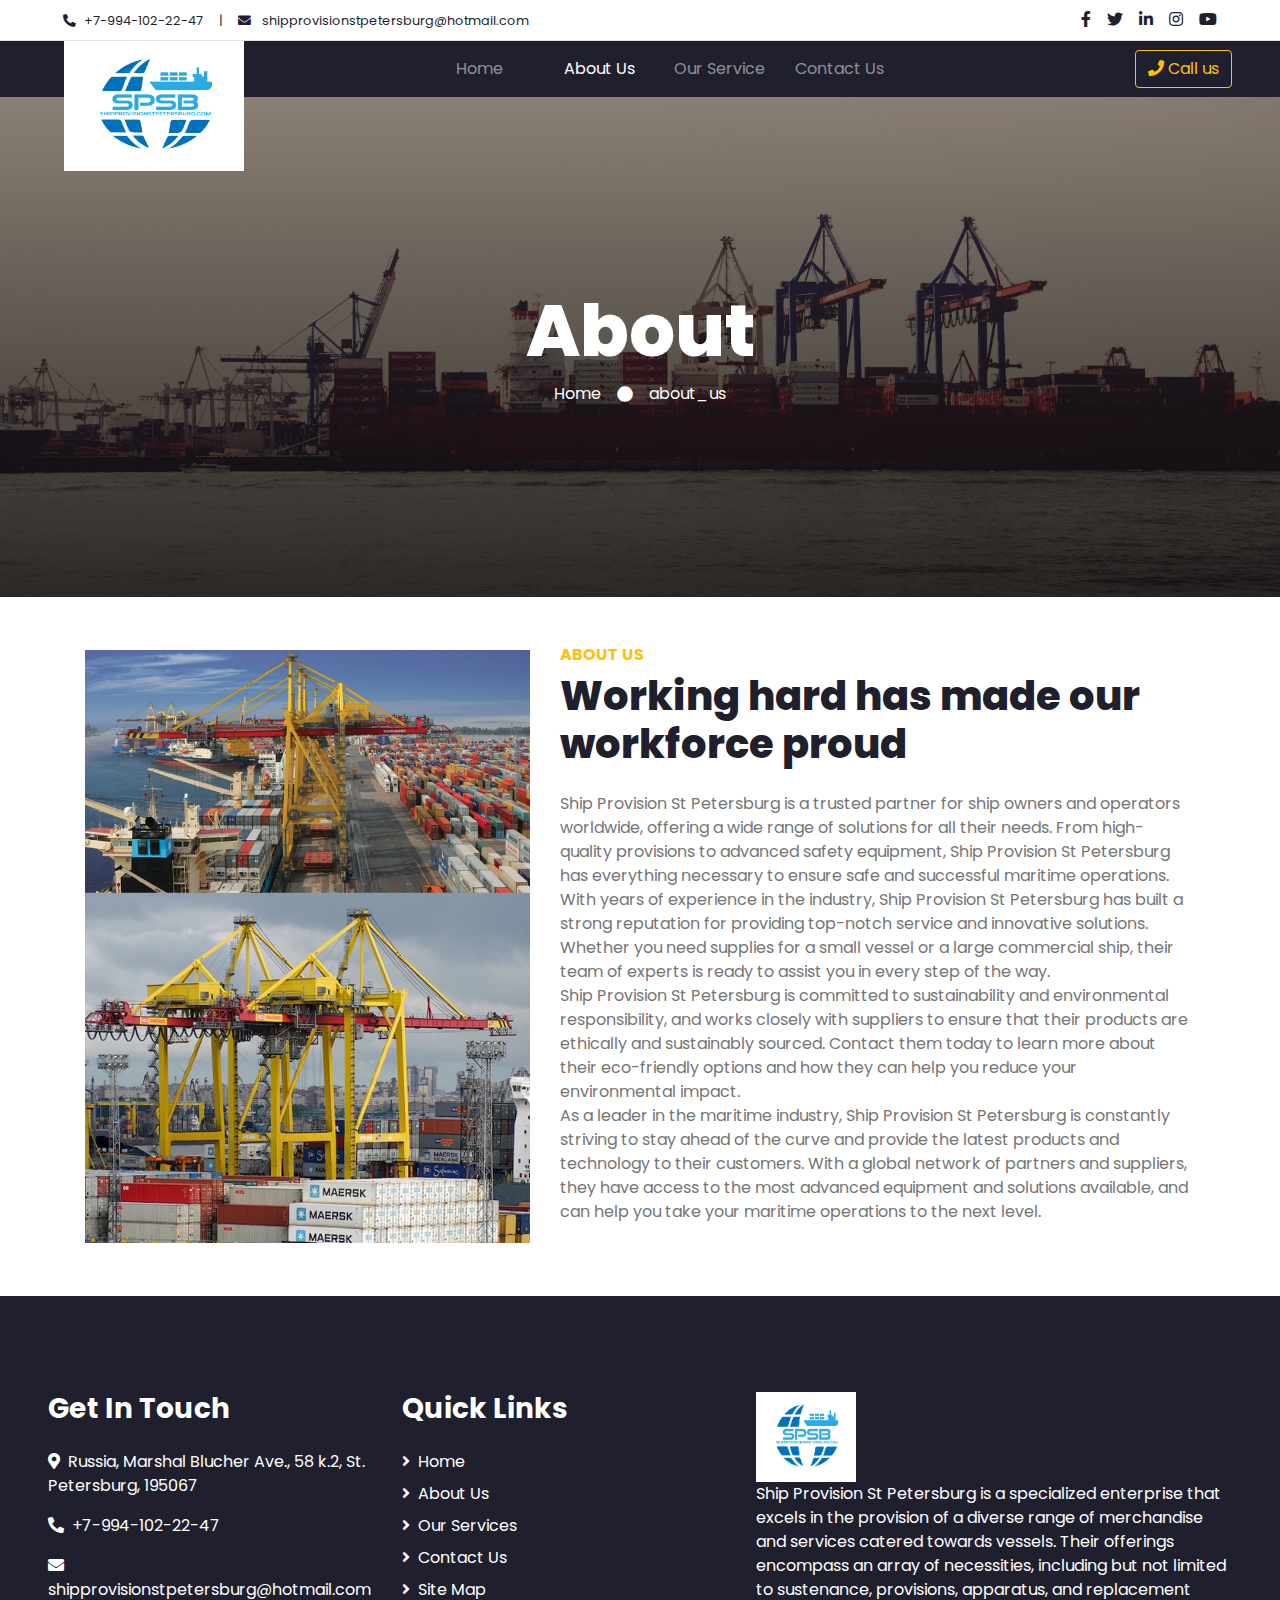
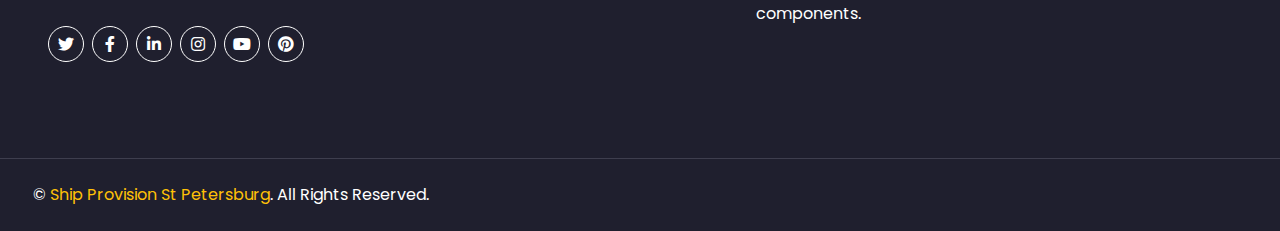
==== about_us.html @ 7e67a825 "website-2-logo-favicon" ====
<!DOCTYPE html>
<html lang="en">

<head>
    <meta charset="utf-8">
    <title>About Us |Ship Provision St Petersburg</title>
    <meta content="width=device-width, initial-scale=1.0" name="viewport">
    <meta content="Cargo ship,Shipping containers,Logistics,Bulk cargo" name="keywords" />
    <meta name="description" content="We offer efficient and reliable cargo shipping services to transport goods worldwide. Our services cover containerized, bulk, and oversized cargo, and we provide comprehensive logistics solutions for businesses of any size. To learn more about our offerings, get in touch with us today.">

    <!-- Favicon -->
    <link href="./img/favicon.jpg" rel="icon">

    <!-- Google Web Fonts -->
    <link rel="preconnect" href="https://fonts.gstatic.com">
    <link href="https://fonts.googleapis.com/css2?family=Poppins:wght@100;200;300;400;500;600;700;800;900&display=swap"
        rel="stylesheet">

    <!-- Font Awesome -->
    <link href="https://cdnjs.cloudflare.com/ajax/libs/font-awesome/5.10.0/css/all.min.css" rel="stylesheet">

    <!-- Libraries Stylesheet -->
    <link href="./lib/owlcarousel/assets/owl.carousel.min.css" rel="stylesheet">

    <!-- Customized Bootstrap Stylesheet -->
    <link href="./css/style.css" rel="stylesheet">
</head>

<body>
     <!-- Topbar Start -->
     <div class="container-fluid bg-light  border-bottom d-lg-block d-md-none d-sm-none d-none">
        <div class="row py-2 px-lg-5">
            <div class="col-lg-6 text-center text-lg-left mb-2 mb-lg-0">
                <div class="d-inline-flex align-items-center text-dark">
                    <small><i class="fa fa-phone-alt mr-2"></i><a href="tel:+7-902-484-27-05" class="text-dark text-decoration-none">+7-994-102-22-47</a></small>
                    <small class="px-3">|</small>
                    <small><i class="fa fa-envelope mr-2"></i>
                    <a href="mailto:shipprovisionstpetersburg@hotmail.com" class="text-dark text-decoration-none">shipprovisionstpetersburg@hotmail.com</a></small>
                </div>
            </div>
            <div class="col-lg-6 text-center text-lg-right">
                <div class="d-inline-flex align-items-center">
                    <a class="text-dark px-2" href="">
                        <i class="fab fa-facebook-f"></i>
                    </a>
                    <a class="text-dark px-2" href="">
                        <i class="fab fa-twitter"></i>
                    </a>
                    <a class="text-dark px-2" href="">
                        <i class="fab fa-linkedin-in"></i>
                    </a>
                    <a class="text-dark px-2" href="https://www.instagram.com/shipprovisionst.petersburg/">
                        <i class="fab fa-instagram"></i>
                    </a>
                    <a class="text-dark pl-2" href="">
                        <i class="fab fa-youtube"></i>
                    </a>
                </div>
            </div>
        </div>
    </div>
    <!-- Topbar End -->

    <!-- Navbar Start -->
    <div class="container-fluid p-0">
        <nav class="navbar navbar-expand-lg bg-dark navbar-dark p-5  py-3 py-lg-0 px-lg-5">
            <a href="./index.html" class="navbar-brand ml-lg-3">
                <img src="./img/shipprovisionstpetersburgjpeg.jpg" class="position-absolute" alt="Logo" width="180px" height="130px"  style="top:0px">
                <!-- <h3 class="m-0 display-5 text-uppercase text-primary"><i class="fa fa-ship mr-2"></i>Ship Provision St Petersburg</h3> -->
            </a>
            <button type="button" class="navbar-toggler" data-toggle="collapse" data-target="#navbarCollapse">
                <span class="navbar-toggler-icon"></span>
            </button>
            <div class="collapse navbar-collapse "   id="navbarCollapse" >
                <div class="navbar-nav  m-auto p-2 d-flex align-items-center  justify-content-end" style="width: 600px;">
                    <a href="./index.html" class="nav-item nav-link ">Home</a>
                    <a href="./about_us.html" class="nav-item nav-link active">About Us</a>
                    <a href="./our_service.html" class="nav-item nav-link">Our Service</a>
                    <a href="./contact_us.html" class="nav-item nav-link">Contact Us</a>
                </div>
                <a href="tel:+7-994-102-22-47" class="btn btn-outline-warning rounded"> <i class="fa fa-phone"></i> Call us</a>
            </div>
        </nav>
    </div>
    <!-- Navbar End -->



    <!-- Header Start -->
    <div class="jumbotron2 jumbotron-fluid mb-5">
        <div class="container text-center py-5">
            <h1 class="text-white display-3">About</h1>
            <div class="d-inline-flex align-items-center text-white">
                <p class="m-0"><a class="text-white" href="">Home</a></p>
                <i class="fa fa-circle px-3"></i>
                <p class="m-0">about_us</p>
            </div>
        </div>
    </div>
    <!-- Header End -->
 <!-- About Us -->
    <div class="container-fluid">
        <div class="container">
            <div class="row align-items-center">
                <div class="col-lg-5">
                    <img class="img-fluid w-100" src="./img/feature.jpg" alt="About Us">
                </div>
                <div class="col-lg-7 py-5 py-lg-0">
                    <h6 class="text-warning text-uppercase font-weight-bold">About Us</h6>
                    <h1 class="mb-4">Working hard has made our workforce proud</h1>
                    <p class="mb-4">Ship Provision St Petersburg is a trusted partner for ship owners and operators
                        worldwide, offering a wide range of solutions for all their needs. From high-quality provisions
                        to advanced safety equipment, Ship Provision St Petersburg has everything necessary to ensure
                        safe and successful maritime operations. <br>
                        With years of experience in the industry, Ship Provision St Petersburg has built a strong
                        reputation for providing top-notch service and innovative solutions. Whether you need supplies
                        for a small vessel or a large commercial ship, their team of experts is ready to assist you in
                        every step of the way. <br>
                        Ship Provision St Petersburg is committed to sustainability and environmental responsibility,
                        and works closely with suppliers to ensure that their products are ethically and sustainably
                        sourced. Contact them today to learn more about their eco-friendly options and how they can help
                        you reduce your environmental impact.<br>
                        As a leader in the maritime industry, Ship Provision St Petersburg is constantly striving to
                        stay ahead of the curve and provide the latest products and technology to their customers. With
                        a global network of partners and suppliers, they have access to the most advanced equipment and
                        solutions available, and can help you take your maritime operations to the next level.</p>

                </div>
            </div>
        </div>
    </div>
    <!-- About End -->




   <!-- Footer Start -->
   <div class="container-fluid bg-dark text-white mt-5 py-5 px-sm-3 px-md-5">
    <div class="row pt-5">
        <div class="col-lg-7 col-md-6">
            <div class="row">
                <div class="col-md-6 mb-5">
                    <h3 class="text-primary mb-4">Get In Touch</h3>
                    <p><i class="fa fa-map-marker-alt mr-2"></i>Russia, Marshal Blucher Ave., 58 k.2, St. Petersburg, 195067</p>
                    <p><i class="fa fa-phone-alt mr-2"></i><a href="tel:+7-902-484-27-05" class="text-white text-decoration-none">+7-994-102-22-47</a></p>
                    <p><i class="fa fa-envelope mr-2"></i><a href="mailto:shipprovisionstpetersburg@hotmail.com" class="text-white text-decoration-none">shipprovisionstpetersburg@hotmail.com</a></p>
                    <div class="d-flex justify-content-start mt-4">
                        <a class="btn btn-outline-light btn-social mr-2" href="#"><i class="fab fa-twitter"></i></a>
                        <a class="btn btn-outline-light btn-social mr-2" href="#"><i class="fab fa-facebook-f"></i></a>
                        <a class="btn btn-outline-light btn-social mr-2" href="#"><i class="fab fa-linkedin-in"></i></a>
                        <a class="btn btn-outline-light btn-social mr-2" href="https://www.instagram.com/shipprovisionst.petersburg/"><i class="fab fa-instagram"></i></a>
                        <a class="btn btn-outline-light btn-social mr-2" href=""><i class="fab fa-youtube"></i></a>
                        <a class="btn btn-outline-light btn-social" href="https://ru.pinterest.com/shipprovisionstpetersburg/"><i class="fab fa-pinterest"></i></a>
                    </div>
                </div>
                <div class="col-md-6 mb-5">
                    <h3 class="text-primary mb-4">Quick Links</h3>
                    <div class="d-flex flex-column justify-content-start">
                        <a class="text-white mb-2" href="./index.html"><i class="fa fa-angle-right mr-2"></i>Home</a>
                        <a class="text-white mb-2" href="./about_us.html"><i class="fa fa-angle-right mr-2"></i>About Us</a>
                        <a class="text-white mb-2" href="./our_service.html"><i class="fa fa-angle-right mr-2"></i>Our Services</a>
                        <a class="text-white mb-2" href="./contact_us.html"><i class="fa fa-angle-right mr-2"></i>Contact Us</a>
                        <a class="text-white" href="./site_map.html"><i class="fa fa-angle-right mr-2"></i>Site Map</a>
                    </div>
                </div>
            </div>
        </div>
        <div class="col-lg-5 col-md-6 mb-5">
            <img src="./img/shipprovisionstpetersburgjpeg.jpg" alt="fOOTER ABOUT US IMAGE" height="90px" width="100px">
            <!-- <h3 class="text-primary mb-4">Ship Provision St Petersburg</h3> -->
            <p>Ship Provision St Petersburg  is a specialized enterprise that excels in the provision of a diverse range of merchandise and services catered towards vessels. Their offerings encompass an array of necessities, including but not limited to sustenance, provisions, apparatus, and replacement components.</p>
        </div>
    </div>
</div>
<div class="container-fluid bg-dark text-white border-top py-4 px-sm-3 px-md-5" style="border-color: #3E3E4E !important;">
    <div class="row">
        <p class="m-0 text-white text-center">&copy; <a href="#">Ship Provision St Petersburg</a>. All Rights Reserved. </p>
    </div>
</div>
<!-- Footer End -->



    <!-- Back to Top -->
    <a href="#" class="btn btn-lg btn-primary back-to-top"><i class="fa fa-angle-double-up"></i></a>


    <!-- JavaScript Libraries -->
    <script src="https://code.jquery.com/jquery-3.4.1.min.js"></script>
    <script src="https://stackpath.bootstrapcdn.com/bootstrap/4.4.1/js/bootstrap.bundle.min.js"></script>
    <script src="./lib/easing/easing.min.js"></script>
    <script src="./lib/waypoints/waypoints.min.js"></script>
    <script src="./lib/counterup/counterup.min.js"></script>
    <script src="./lib/owlcarousel/owl.carousel.min.js"></script>

    <!-- Contact Javascript File -->
    <script src="./mail/jqBootstrapValidation.min.js"></script>
    <script src="./mail/contact.js"></script>

    <!-- Template Javascript -->
    <script src="./js/main.js"></script>
</body>

</html>
---- css/style.css ----
/******* Bootstrap Theming ********/
/*!
 * Bootstrap v4.5.3 (https://getbootstrap.com/)
 * Copyright 2011-2020 The Bootstrap Authors
 * Copyright 2011-2020 Twitter, Inc.
 * Licensed under MIT (https://github.com/twbs/bootstrap/blob/main/LICENSE)
 */
:root {
  --blue: #007bff;
  --indigo: #6610f2;
  --purple: #6f42c1;
  --pink: #e83e8c;
  --red: #dc3545;
  --orange: #fd7e14;
  --yellow: #ffc107;
  --green: #28a745;
  --teal: #20c997;
  --cyan: #17a2b8;
  --white: #fff;
  --gray: #6c757d;
  --gray-dark: #343a40;
  --primary: #fff;
  --secondary: #F2F2F4;
  --success: #28a745;
  --info: #17a2b8;
  --warning: #ffc107;
  --danger: #dc3545;
  --light: #FFFFFF;
  --dark: #1F1F2E;
  --breakpoint-xs: 0;
  --breakpoint-sm: 576px;
  --breakpoint-md: 768px;
  --breakpoint-lg: 992px;
  --breakpoint-xl: 1200px;
  --font-family-sans-serif: "Poppins", sans-serif;
  --font-family-monospace: SFMono-Regular, Menlo, Monaco, Consolas, "Liberation Mono", "Courier New", monospace;
}

*,
*::before,
*::after {
  box-sizing: border-box;
}

html {
  font-family: sans-serif;
  line-height: 1.15;
  -webkit-text-size-adjust: 100%;
  -webkit-tap-highlight-color: rgba(0, 0, 0, 0);
}

article, aside, figcaption, figure, footer, header, hgroup, main, nav, section {
  display: block;
}

body {
  margin: 0;
  font-family: "Poppins", sans-serif;
  font-size: 1rem;
  font-weight: 400;
  line-height: 1.5;
  color: #757575;
  text-align: left;
  background-color: #fff;
}

[tabindex="-1"]:focus:not(:focus-visible) {
  outline: 0 !important;
}

hr {
  box-sizing: content-box;
  height: 0;
  overflow: visible;
}

h1, h2, h3, h4, h5, h6 {
  margin-top: 0;
  margin-bottom: 0.5rem;
}

p {
  margin-top: 0;
  margin-bottom: 1rem;
}

abbr[title],
abbr[data-original-title] {
  text-decoration: underline;
  text-decoration: underline dotted;
  cursor: help;
  border-bottom: 0;
  text-decoration-skip-ink: none;
}

address {
  margin-bottom: 1rem;
  font-style: normal;
  line-height: inherit;
}

ol,
ul,
dl {
  margin-top: 0;
  margin-bottom: 1rem;
}

ol ol,
ul ul,
ol ul,
ul ol {
  margin-bottom: 0;
}

dt {
  font-weight: 700;
}

dd {
  margin-bottom: .5rem;
  margin-left: 0;
}

blockquote {
  margin: 0 0 1rem;
}

b,
strong {
  font-weight: bolder;
}

small {
  font-size: 80%;
}

sub,
sup {
  position: relative;
  font-size: 75%;
  line-height: 0;
  vertical-align: baseline;
}

sub {
  bottom: -.25em;
}

sup {
  top: -.5em;
}

a {
  color: #ffc107;
  text-decoration: none;
  background-color: transparent;
}

a:hover {
  color: #b33200;
  text-decoration: underline;
}

a:not([href]):not([class]) {
  color: inherit;
  text-decoration: none;
}

a:not([href]):not([class]):hover {
  color: inherit;
  text-decoration: none;
}

pre,
code,
kbd,
samp {
  font-family: SFMono-Regular, Menlo, Monaco, Consolas, "Liberation Mono", "Courier New", monospace;
  font-size: 1em;
}

pre {
  margin-top: 0;
  margin-bottom: 1rem;
  overflow: auto;
  -ms-overflow-style: scrollbar;
}

figure {
  margin: 0 0 1rem;
}

img {
  vertical-align: middle;
  border-style: none;
}

svg {
  overflow: hidden;
  vertical-align: middle;
}

table {
  border-collapse: collapse;
}

caption {
  padding-top: 0.75rem;
  padding-bottom: 0.75rem;
  color: #6c757d;
  text-align: left;
  caption-side: bottom;
}

th {
  text-align: inherit;
  text-align: -webkit-match-parent;
}

label {
  display: inline-block;
  margin-bottom: 0.5rem;
}

button {
  border-radius: 0;
}

button:focus {
  outline: 1px dotted;
  outline: 5px auto -webkit-focus-ring-color;
}

input,
button,
select,
optgroup,
textarea {
  margin: 0;
  font-family: inherit;
  font-size: inherit;
  line-height: inherit;
}

button,
input {
  overflow: visible;
}

button,
select {
  text-transform: none;
}

[role="button"] {
  cursor: pointer;
}

select {
  word-wrap: normal;
}

button,
[type="button"],
[type="reset"],
[type="submit"] {
  -webkit-appearance: button;
}

button:not(:disabled),
[type="button"]:not(:disabled),
[type="reset"]:not(:disabled),
[type="submit"]:not(:disabled) {
  cursor: pointer;
}

button::-moz-focus-inner,
[type="button"]::-moz-focus-inner,
[type="reset"]::-moz-focus-inner,
[type="submit"]::-moz-focus-inner {
  padding: 0;
  border-style: none;
}

input[type="radio"],
input[type="checkbox"] {
  box-sizing: border-box;
  padding: 0;
}

textarea {
  overflow: auto;
  resize: vertical;
}

fieldset {
  min-width: 0;
  padding: 0;
  margin: 0;
  border: 0;
}

legend {
  display: block;
  width: 100%;
  max-width: 100%;
  padding: 0;
  margin-bottom: .5rem;
  font-size: 1.5rem;
  line-height: inherit;
  color: inherit;
  white-space: normal;
}

@media (max-width: 1200px) {
  legend {
    font-size: calc(1.275rem + 0.3vw) ;
  }
}

progress {
  vertical-align: baseline;
}

[type="number"]::-webkit-inner-spin-button,
[type="number"]::-webkit-outer-spin-button {
  height: auto;
}

[type="search"] {
  outline-offset: -2px;
  -webkit-appearance: none;
}

[type="search"]::-webkit-search-decoration {
  -webkit-appearance: none;
}

::-webkit-file-upload-button {
  font: inherit;
  -webkit-appearance: button;
}

output {
  display: inline-block;
}

summary {
  display: list-item;
  cursor: pointer;
}

template {
  display: none;
}

[hidden] {
  display: none !important;
}

h1, h2, h3, h4, h5, h6,
.h1, .h2, .h3, .h4, .h5, .h6 {
  margin-bottom: 0.5rem;
  font-weight: 500;
  line-height: 1.2;
  color: #1F1F2E;
}

h1, .h1 {
  font-size: 2.5rem;
}

@media (max-width: 1200px) {
  h1, .h1 {
    font-size: calc(1.375rem + 1.5vw) ;
  }
}

h2, .h2 {
  font-size: 2rem;
}

@media (max-width: 1200px) {
  h2, .h2 {
    font-size: calc(1.325rem + 0.9vw) ;
  }
}

h3, .h3 {
  font-size: 1.75rem;
}

@media (max-width: 1200px) {
  h3, .h3 {
    font-size: calc(1.3rem + 0.6vw) ;
  }
}

h4, .h4 {
  font-size: 1.5rem;
}

@media (max-width: 1200px) {
  h4, .h4 {
    font-size: calc(1.275rem + 0.3vw) ;
  }
}

h5, .h5 {
  font-size: 1.25rem;
}

h6, .h6 {
  font-size: 1rem;
}

.lead {
  font-size: 1.25rem;
  font-weight: 300;
}

.display-1 {
  font-size: 6rem;
  font-weight: 300;
  line-height: 1.2;
}

@media (max-width: 1200px) {
  .display-1 {
    font-size: calc(1.725rem + 5.7vw) ;
  }
}

.display-2 {
  font-size: 5.5rem;
  font-weight: 300;
  line-height: 1.2;
}

@media (max-width: 1200px) {
  .display-2 {
    font-size: calc(1.675rem + 5.1vw) ;
  }
}

.display-3 {
  font-size: 4.5rem;
  font-weight: 300;
  line-height: 1.2;
}

@media (max-width: 1200px) {
  .display-3 {
    font-size: calc(1.575rem + 3.9vw) ;
  }
}

.display-4 {
  font-size: 3.5rem;
  font-weight: 300;
  line-height: 1.2;
}

@media (max-width: 1200px) {
  .display-4 {
    font-size: calc(1.475rem + 2.7vw) ;
  }
}

hr {
  margin-top: 1rem;
  margin-bottom: 1rem;
  border: 0;
  border-top: 1px solid rgba(0, 0, 0, 0.1);
}

small,
.small {
  font-size: 80%;
  font-weight: 400;
}

mark,
.mark {
  padding: 0.2em;
  background-color: #fcf8e3;
}

.list-unstyled {
  padding-left: 0;
  list-style: none;
}

.list-inline {
  padding-left: 0;
  list-style: none;
}

.list-inline-item {
  display: inline-block;
}

.list-inline-item:not(:last-child) {
  margin-right: 0.5rem;
}

.initialism {
  font-size: 90%;
  text-transform: uppercase;
}

.blockquote {
  margin-bottom: 1rem;
  font-size: 1.25rem;
}

.blockquote-footer {
  display: block;
  font-size: 80%;
  color: #6c757d;
}

.blockquote-footer::before {
  content: "\2014\00A0";
}

.img-fluid {
  max-width: 100%;
  height: auto;
}

.img-thumbnail {
  padding: 0.25rem;
  background-color: #fff;
  border: 1px solid #dee2e6;
  max-width: 100%;
  height: auto;
}

.figure {
  display: inline-block;
}

.figure-img {
  margin-bottom: 0.5rem;
  line-height: 1;
}

.figure-caption {
  font-size: 90%;
  color: #6c757d;
}

code {
  font-size: 87.5%;
  color: #e83e8c;
  word-wrap: break-word;
}

a > code {
  color: inherit;
}

kbd {
  padding: 0.2rem 0.4rem;
  font-size: 87.5%;
  color: #fff;
  background-color: #212529;
}

kbd kbd {
  padding: 0;
  font-size: 100%;
  font-weight: 700;
}

pre {
  display: block;
  font-size: 87.5%;
  color: #212529;
}

pre code {
  font-size: inherit;
  color: inherit;
  word-break: normal;
}

.pre-scrollable {
  max-height: 340px;
  overflow-y: scroll;
}

.container,
.container-fluid,
.container-sm,
.container-md,
.container-lg,
.container-xl {
  width: 100%;
  padding-right: 15px;
  padding-left: 15px;
  margin-right: auto;
  margin-left: auto;
}

@media (min-width: 576px) {
  .container, .container-sm {
    max-width: 540px;
  }
}

@media (min-width: 768px) {
  .container, .container-sm, .container-md {
    max-width: 720px;
  }
}

@media (min-width: 992px) {
  .container, .container-sm, .container-md, .container-lg {
    max-width: 960px;
  }
}

@media (min-width: 1200px) {
  .container, .container-sm, .container-md, .container-lg, .container-xl {
    max-width: 1140px;
  }
}

.row {
  display: flex;
  flex-wrap: wrap;
  margin-right: -15px;
  margin-left: -15px;
}

.no-gutters {
  margin-right: 0;
  margin-left: 0;
}

.no-gutters > .col,
.no-gutters > [class*="col-"] {
  padding-right: 0;
  padding-left: 0;
}

.col-1, .col-2, .col-3, .col-4, .col-5, .col-6, .col-7, .col-8, .col-9, .col-10, .col-11, .col-12, .col,
.col-auto, .col-sm-1, .col-sm-2, .col-sm-3, .col-sm-4, .col-sm-5, .col-sm-6, .col-sm-7, .col-sm-8, .col-sm-9, .col-sm-10, .col-sm-11, .col-sm-12, .col-sm,
.col-sm-auto, .col-md-1, .col-md-2, .col-md-3, .col-md-4, .col-md-5, .col-md-6, .col-md-7, .col-md-8, .col-md-9, .col-md-10, .col-md-11, .col-md-12, .col-md,
.col-md-auto, .col-lg-1, .col-lg-2, .col-lg-3, .col-lg-4, .col-lg-5, .col-lg-6, .col-lg-7, .col-lg-8, .col-lg-9, .col-lg-10, .col-lg-11, .col-lg-12, .col-lg,
.col-lg-auto, .col-xl-1, .col-xl-2, .col-xl-3, .col-xl-4, .col-xl-5, .col-xl-6, .col-xl-7, .col-xl-8, .col-xl-9, .col-xl-10, .col-xl-11, .col-xl-12, .col-xl,
.col-xl-auto {
  position: relative;
  width: 100%;
  padding-right: 15px;
  padding-left: 15px;
}

.col {
  flex-basis: 0;
  flex-grow: 1;
  max-width: 100%;
}

.row-cols-1 > * {
  flex: 0 0 100%;
  max-width: 100%;
}

.row-cols-2 > * {
  flex: 0 0 50%;
  max-width: 50%;
}

.row-cols-3 > * {
  flex: 0 0 33.33333%;
  max-width: 33.33333%;
}

.row-cols-4 > * {
  flex: 0 0 25%;
  max-width: 25%;
}

.row-cols-5 > * {
  flex: 0 0 20%;
  max-width: 20%;
}

.row-cols-6 > * {
  flex: 0 0 16.66667%;
  max-width: 16.66667%;
}

.col-auto {
  flex: 0 0 auto;
  width: auto;
  max-width: 100%;
}

.col-1 {
  flex: 0 0 8.33333%;
  max-width: 8.33333%;
}

.col-2 {
  flex: 0 0 16.66667%;
  max-width: 16.66667%;
}

.col-3 {
  flex: 0 0 25%;
  max-width: 25%;
}

.col-4 {
  flex: 0 0 33.33333%;
  max-width: 33.33333%;
}

.col-5 {
  flex: 0 0 41.66667%;
  max-width: 41.66667%;
}

.col-6 {
  flex: 0 0 50%;
  max-width: 50%;
}

.col-7 {
  flex: 0 0 58.33333%;
  max-width: 58.33333%;
}

.col-8 {
  flex: 0 0 66.66667%;
  max-width: 66.66667%;
}

.col-9 {
  flex: 0 0 75%;
  max-width: 75%;
}

.col-10 {
  flex: 0 0 83.33333%;
  max-width: 83.33333%;
}

.col-11 {
  flex: 0 0 91.66667%;
  max-width: 91.66667%;
}

.col-12 {
  flex: 0 0 100%;
  max-width: 100%;
}

.order-first {
  order: -1;
}

.order-last {
  order: 13;
}

.order-0 {
  order: 0;
}

.order-1 {
  order: 1;
}

.order-2 {
  order: 2;
}

.order-3 {
  order: 3;
}

.order-4 {
  order: 4;
}

.order-5 {
  order: 5;
}

.order-6 {
  order: 6;
}

.order-7 {
  order: 7;
}

.order-8 {
  order: 8;
}

.order-9 {
  order: 9;
}

.order-10 {
  order: 10;
}

.order-11 {
  order: 11;
}

.order-12 {
  order: 12;
}

.offset-1 {
  margin-left: 8.33333%;
}

.offset-2 {
  margin-left: 16.66667%;
}

.offset-3 {
  margin-left: 25%;
}

.offset-4 {
  margin-left: 33.33333%;
}

.offset-5 {
  margin-left: 41.66667%;
}

.offset-6 {
  margin-left: 50%;
}

.offset-7 {
  margin-left: 58.33333%;
}

.offset-8 {
  margin-left: 66.66667%;
}

.offset-9 {
  margin-left: 75%;
}

.offset-10 {
  margin-left: 83.33333%;
}

.offset-11 {
  margin-left: 91.66667%;
}

@media (min-width: 576px) {
  .col-sm {
    flex-basis: 0;
    flex-grow: 1;
    max-width: 100%;
  }
  .row-cols-sm-1 > * {
    flex: 0 0 100%;
    max-width: 100%;
  }
  .row-cols-sm-2 > * {
    flex: 0 0 50%;
    max-width: 50%;
  }
  .row-cols-sm-3 > * {
    flex: 0 0 33.33333%;
    max-width: 33.33333%;
  }
  .row-cols-sm-4 > * {
    flex: 0 0 25%;
    max-width: 25%;
  }
  .row-cols-sm-5 > * {
    flex: 0 0 20%;
    max-width: 20%;
  }
  .row-cols-sm-6 > * {
    flex: 0 0 16.66667%;
    max-width: 16.66667%;
  }
  .col-sm-auto {
    flex: 0 0 auto;
    width: auto;
    max-width: 100%;
  }
  .col-sm-1 {
    flex: 0 0 8.33333%;
    max-width: 8.33333%;
  }
  .col-sm-2 {
    flex: 0 0 16.66667%;
    max-width: 16.66667%;
  }
  .col-sm-3 {
    flex: 0 0 25%;
    max-width: 25%;
  }
  .col-sm-4 {
    flex: 0 0 33.33333%;
    max-width: 33.33333%;
  }
  .col-sm-5 {
    flex: 0 0 41.66667%;
    max-width: 41.66667%;
  }
  .col-sm-6 {
    flex: 0 0 50%;
    max-width: 50%;
  }
  .col-sm-7 {
    flex: 0 0 58.33333%;
    max-width: 58.33333%;
  }
  .col-sm-8 {
    flex: 0 0 66.66667%;
    max-width: 66.66667%;
  }
  .col-sm-9 {
    flex: 0 0 75%;
    max-width: 75%;
  }
  .col-sm-10 {
    flex: 0 0 83.33333%;
    max-width: 83.33333%;
  }
  .col-sm-11 {
    flex: 0 0 91.66667%;
    max-width: 91.66667%;
  }
  .col-sm-12 {
    flex: 0 0 100%;
    max-width: 100%;
  }
  .order-sm-first {
    order: -1;
  }
  .order-sm-last {
    order: 13;
  }
  .order-sm-0 {
    order: 0;
  }
  .order-sm-1 {
    order: 1;
  }
  .order-sm-2 {
    order: 2;
  }
  .order-sm-3 {
    order: 3;
  }
  .order-sm-4 {
    order: 4;
  }
  .order-sm-5 {
    order: 5;
  }
  .order-sm-6 {
    order: 6;
  }
  .order-sm-7 {
    order: 7;
  }
  .order-sm-8 {
    order: 8;
  }
  .order-sm-9 {
    order: 9;
  }
  .order-sm-10 {
    order: 10;
  }
  .order-sm-11 {
    order: 11;
  }
  .order-sm-12 {
    order: 12;
  }
  .offset-sm-0 {
    margin-left: 0;
  }
  .offset-sm-1 {
    margin-left: 8.33333%;
  }
  .offset-sm-2 {
    margin-left: 16.66667%;
  }
  .offset-sm-3 {
    margin-left: 25%;
  }
  .offset-sm-4 {
    margin-left: 33.33333%;
  }
  .offset-sm-5 {
    margin-left: 41.66667%;
  }
  .offset-sm-6 {
    margin-left: 50%;
  }
  .offset-sm-7 {
    margin-left: 58.33333%;
  }
  .offset-sm-8 {
    margin-left: 66.66667%;
  }
  .offset-sm-9 {
    margin-left: 75%;
  }
  .offset-sm-10 {
    margin-left: 83.33333%;
  }
  .offset-sm-11 {
    margin-left: 91.66667%;
  }
}

@media (min-width: 768px) {
  .col-md {
    flex-basis: 0;
    flex-grow: 1;
    max-width: 100%;
  }
  .row-cols-md-1 > * {
    flex: 0 0 100%;
    max-width: 100%;
  }
  .row-cols-md-2 > * {
    flex: 0 0 50%;
    max-width: 50%;
  }
  .row-cols-md-3 > * {
    flex: 0 0 33.33333%;
    max-width: 33.33333%;
  }
  .row-cols-md-4 > * {
    flex: 0 0 25%;
    max-width: 25%;
  }
  .row-cols-md-5 > * {
    flex: 0 0 20%;
    max-width: 20%;
  }
  .row-cols-md-6 > * {
    flex: 0 0 16.66667%;
    max-width: 16.66667%;
  }
  .col-md-auto {
    flex: 0 0 auto;
    width: auto;
    max-width: 100%;
  }
  .col-md-1 {
    flex: 0 0 8.33333%;
    max-width: 8.33333%;
  }
  .col-md-2 {
    flex: 0 0 16.66667%;
    max-width: 16.66667%;
  }
  .col-md-3 {
    flex: 0 0 25%;
    max-width: 25%;
  }
  .col-md-4 {
    flex: 0 0 33.33333%;
    max-width: 33.33333%;
  }
  .col-md-5 {
    flex: 0 0 41.66667%;
    max-width: 41.66667%;
  }
  .col-md-6 {
    flex: 0 0 50%;
    max-width: 50%;
  }
  .col-md-7 {
    flex: 0 0 58.33333%;
    max-width: 58.33333%;
  }
  .col-md-8 {
    flex: 0 0 66.66667%;
    max-width: 66.66667%;
  }
  .col-md-9 {
    flex: 0 0 75%;
    max-width: 75%;
  }
  .col-md-10 {
    flex: 0 0 83.33333%;
    max-width: 83.33333%;
  }
  .col-md-11 {
    flex: 0 0 91.66667%;
    max-width: 91.66667%;
  }
  .col-md-12 {
    flex: 0 0 100%;
    max-width: 100%;
  }
  .order-md-first {
    order: -1;
  }
  .order-md-last {
    order: 13;
  }
  .order-md-0 {
    order: 0;
  }
  .order-md-1 {
    order: 1;
  }
  .order-md-2 {
    order: 2;
  }
  .order-md-3 {
    order: 3;
  }
  .order-md-4 {
    order: 4;
  }
  .order-md-5 {
    order: 5;
  }
  .order-md-6 {
    order: 6;
  }
  .order-md-7 {
    order: 7;
  }
  .order-md-8 {
    order: 8;
  }
  .order-md-9 {
    order: 9;
  }
  .order-md-10 {
    order: 10;
  }
  .order-md-11 {
    order: 11;
  }
  .order-md-12 {
    order: 12;
  }
  .offset-md-0 {
    margin-left: 0;
  }
  .offset-md-1 {
    margin-left: 8.33333%;
  }
  .offset-md-2 {
    margin-left: 16.66667%;
  }
  .offset-md-3 {
    margin-left: 25%;
  }
  .offset-md-4 {
    margin-left: 33.33333%;
  }
  .offset-md-5 {
    margin-left: 41.66667%;
  }
  .offset-md-6 {
    margin-left: 50%;
  }
  .offset-md-7 {
    margin-left: 58.33333%;
  }
  .offset-md-8 {
    margin-left: 66.66667%;
  }
  .offset-md-9 {
    margin-left: 75%;
  }
  .offset-md-10 {
    margin-left: 83.33333%;
  }
  .offset-md-11 {
    margin-left: 91.66667%;
  }
}

@media (min-width: 992px) {
  .col-lg {
    flex-basis: 0;
    flex-grow: 1;
    max-width: 100%;
  }
  .row-cols-lg-1 > * {
    flex: 0 0 100%;
    max-width: 100%;
  }
  .row-cols-lg-2 > * {
    flex: 0 0 50%;
    max-width: 50%;
  }
  .row-cols-lg-3 > * {
    flex: 0 0 33.33333%;
    max-width: 33.33333%;
  }
  .row-cols-lg-4 > * {
    flex: 0 0 25%;
    max-width: 25%;
  }
  .row-cols-lg-5 > * {
    flex: 0 0 20%;
    max-width: 20%;
  }
  .row-cols-lg-6 > * {
    flex: 0 0 16.66667%;
    max-width: 16.66667%;
  }
  .col-lg-auto {
    flex: 0 0 auto;
    width: auto;
    max-width: 100%;
  }
  .col-lg-1 {
    flex: 0 0 8.33333%;
    max-width: 8.33333%;
  }
  .col-lg-2 {
    flex: 0 0 16.66667%;
    max-width: 16.66667%;
  }
  .col-lg-3 {
    flex: 0 0 25%;
    max-width: 25%;
  }
  .col-lg-4 {
    flex: 0 0 33.33333%;
    max-width: 33.33333%;
  }
  .col-lg-5 {
    flex: 0 0 41.66667%;
    max-width: 41.66667%;
  }
  .col-lg-6 {
    flex: 0 0 50%;
    max-width: 50%;
  }
  .col-lg-7 {
    flex: 0 0 58.33333%;
    max-width: 58.33333%;
  }
  .col-lg-8 {
    flex: 0 0 66.66667%;
    max-width: 66.66667%;
  }
  .col-lg-9 {
    flex: 0 0 75%;
    max-width: 75%;
  }
  .col-lg-10 {
    flex: 0 0 83.33333%;
    max-width: 83.33333%;
  }
  .col-lg-11 {
    flex: 0 0 91.66667%;
    max-width: 91.66667%;
  }
  .col-lg-12 {
    flex: 0 0 100%;
    max-width: 100%;
  }
  .order-lg-first {
    order: -1;
  }
  .order-lg-last {
    order: 13;
  }
  .order-lg-0 {
    order: 0;
  }
  .order-lg-1 {
    order: 1;
  }
  .order-lg-2 {
    order: 2;
  }
  .order-lg-3 {
    order: 3;
  }
  .order-lg-4 {
    order: 4;
  }
  .order-lg-5 {
    order: 5;
  }
  .order-lg-6 {
    order: 6;
  }
  .order-lg-7 {
    order: 7;
  }
  .order-lg-8 {
    order: 8;
  }
  .order-lg-9 {
    order: 9;
  }
  .order-lg-10 {
    order: 10;
  }
  .order-lg-11 {
    order: 11;
  }
  .order-lg-12 {
    order: 12;
  }
  .offset-lg-0 {
    margin-left: 0;
  }
  .offset-lg-1 {
    margin-left: 8.33333%;
  }
  .offset-lg-2 {
    margin-left: 16.66667%;
  }
  .offset-lg-3 {
    margin-left: 25%;
  }
  .offset-lg-4 {
    margin-left: 33.33333%;
  }
  .offset-lg-5 {
    margin-left: 41.66667%;
  }
  .offset-lg-6 {
    margin-left: 50%;
  }
  .offset-lg-7 {
    margin-left: 58.33333%;
  }
  .offset-lg-8 {
    margin-left: 66.66667%;
  }
  .offset-lg-9 {
    margin-left: 75%;
  }
  .offset-lg-10 {
    margin-left: 83.33333%;
  }
  .offset-lg-11 {
    margin-left: 91.66667%;
  }
}

@media (min-width: 1200px) {
  .col-xl {
    flex-basis: 0;
    flex-grow: 1;
    max-width: 100%;
  }
  .row-cols-xl-1 > * {
    flex: 0 0 100%;
    max-width: 100%;
  }
  .row-cols-xl-2 > * {
    flex: 0 0 50%;
    max-width: 50%;
  }
  .row-cols-xl-3 > * {
    flex: 0 0 33.33333%;
    max-width: 33.33333%;
  }
  .row-cols-xl-4 > * {
    flex: 0 0 25%;
    max-width: 25%;
  }
  .row-cols-xl-5 > * {
    flex: 0 0 20%;
    max-width: 20%;
  }
  .row-cols-xl-6 > * {
    flex: 0 0 16.66667%;
    max-width: 16.66667%;
  }
  .col-xl-auto {
    flex: 0 0 auto;
    width: auto;
    max-width: 100%;
  }
  .col-xl-1 {
    flex: 0 0 8.33333%;
    max-width: 8.33333%;
  }
  .col-xl-2 {
    flex: 0 0 16.66667%;
    max-width: 16.66667%;
  }
  .col-xl-3 {
    flex: 0 0 25%;
    max-width: 25%;
  }
  .col-xl-4 {
    flex: 0 0 33.33333%;
    max-width: 33.33333%;
  }
  .col-xl-5 {
    flex: 0 0 41.66667%;
    max-width: 41.66667%;
  }
  .col-xl-6 {
    flex: 0 0 50%;
    max-width: 50%;
  }
  .col-xl-7 {
    flex: 0 0 58.33333%;
    max-width: 58.33333%;
  }
  .col-xl-8 {
    flex: 0 0 66.66667%;
    max-width: 66.66667%;
  }
  .col-xl-9 {
    flex: 0 0 75%;
    max-width: 75%;
  }
  .col-xl-10 {
    flex: 0 0 83.33333%;
    max-width: 83.33333%;
  }
  .col-xl-11 {
    flex: 0 0 91.66667%;
    max-width: 91.66667%;
  }
  .col-xl-12 {
    flex: 0 0 100%;
    max-width: 100%;
  }
  .order-xl-first {
    order: -1;
  }
  .order-xl-last {
    order: 13;
  }
  .order-xl-0 {
    order: 0;
  }
  .order-xl-1 {
    order: 1;
  }
  .order-xl-2 {
    order: 2;
  }
  .order-xl-3 {
    order: 3;
  }
  .order-xl-4 {
    order: 4;
  }
  .order-xl-5 {
    order: 5;
  }
  .order-xl-6 {
    order: 6;
  }
  .order-xl-7 {
    order: 7;
  }
  .order-xl-8 {
    order: 8;
  }
  .order-xl-9 {
    order: 9;
  }
  .order-xl-10 {
    order: 10;
  }
  .order-xl-11 {
    order: 11;
  }
  .order-xl-12 {
    order: 12;
  }
  .offset-xl-0 {
    margin-left: 0;
  }
  .offset-xl-1 {
    margin-left: 8.33333%;
  }
  .offset-xl-2 {
    margin-left: 16.66667%;
  }
  .offset-xl-3 {
    margin-left: 25%;
  }
  .offset-xl-4 {
    margin-left: 33.33333%;
  }
  .offset-xl-5 {
    margin-left: 41.66667%;
  }
  .offset-xl-6 {
    margin-left: 50%;
  }
  .offset-xl-7 {
    margin-left: 58.33333%;
  }
  .offset-xl-8 {
    margin-left: 66.66667%;
  }
  .offset-xl-9 {
    margin-left: 75%;
  }
  .offset-xl-10 {
    margin-left: 83.33333%;
  }
  .offset-xl-11 {
    margin-left: 91.66667%;
  }
}

.table {
  width: 100%;
  margin-bottom: 1rem;
  color: #757575;
}

.table th,
.table td {
  padding: 0.75rem;
  vertical-align: top;
  border-top: 1px solid #dee2e6;
}

.table thead th {
  vertical-align: bottom;
  border-bottom: 2px solid #dee2e6;
}

.table tbody + tbody {
  border-top: 2px solid #dee2e6;
}

.table-sm th,
.table-sm td {
  padding: 0.3rem;
}

.table-bordered {
  border: 1px solid #dee2e6;
}

.table-bordered th,
.table-bordered td {
  border: 1px solid #dee2e6;
}

.table-bordered thead th,
.table-bordered thead td {
  border-bottom-width: 2px;
}

.table-borderless th,
.table-borderless td,
.table-borderless thead th,
.table-borderless tbody + tbody {
  border: 0;
}

.table-striped tbody tr:nth-of-type(odd) {
  background-color: rgba(0, 0, 0, 0.05);
}

.table-hover tbody tr:hover {
  color: #757575;
  background-color: rgba(0, 0, 0, 0.075);
}

.table-primary,
.table-primary > th,
.table-primary > td {
  background-color: #ffccb8;
}

.table-primary th,
.table-primary td,
.table-primary thead th,
.table-primary tbody + tbody {
  border-color: lightsalmon;
}

.table-hover .table-primary:hover {
  background-color: #ffba9f;
}

.table-hover .table-primary:hover > td,
.table-hover .table-primary:hover > th {
  background-color: #ffba9f;
}

.table-secondary,
.table-secondary > th,
.table-secondary > td {
  background-color: #fbfbfc;
}

.table-secondary th,
.table-secondary td,
.table-secondary thead th,
.table-secondary tbody + tbody {
  border-color: #f8f8f9;
}

.table-hover .table-secondary:hover {
  background-color: #ececf1;
}

.table-hover .table-secondary:hover > td,
.table-hover .table-secondary:hover > th {
  background-color: #ececf1;
}

.table-success,
.table-success > th,
.table-success > td {
  background-color: #c3e6cb;
}

.table-success th,
.table-success td,
.table-success thead th,
.table-success tbody + tbody {
  border-color: #8fd19e;
}

.table-hover .table-success:hover {
  background-color: #b1dfbb;
}

.table-hover .table-success:hover > td,
.table-hover .table-success:hover > th {
  background-color: #b1dfbb;
}

.table-info,
.table-info > th,
.table-info > td {
  background-color: #bee5eb;
}

.table-info th,
.table-info td,
.table-info thead th,
.table-info tbody + tbody {
  border-color: #86cfda;
}

.table-hover .table-info:hover {
  background-color: #abdde5;
}

.table-hover .table-info:hover > td,
.table-hover .table-info:hover > th {
  background-color: #abdde5;
}

.table-warning,
.table-warning > th,
.table-warning > td {
  background-color: #ffeeba;
}

.table-warning th,
.table-warning td,
.table-warning thead th,
.table-warning tbody + tbody {
  border-color: #ffdf7e;
}

.table-hover .table-warning:hover {
  background-color: #ffe8a1;
}

.table-hover .table-warning:hover > td,
.table-hover .table-warning:hover > th {
  background-color: #ffe8a1;
}

.table-danger,
.table-danger > th,
.table-danger > td {
  background-color: #f5c6cb;
}

.table-danger th,
.table-danger td,
.table-danger thead th,
.table-danger tbody + tbody {
  border-color: #ed969e;
}

.table-hover .table-danger:hover {
  background-color: #f1b0b7;
}

.table-hover .table-danger:hover > td,
.table-hover .table-danger:hover > th {
  background-color: #f1b0b7;
}

.table-light,
.table-light > th,
.table-light > td {
  background-color: white;
}

.table-light th,
.table-light td,
.table-light thead th,
.table-light tbody + tbody {
  border-color: white;
}

.table-hover .table-light:hover {
  background-color: #f2f2f2;
}

.table-hover .table-light:hover > td,
.table-hover .table-light:hover > th {
  background-color: #f2f2f2;
}

.table-dark,
.table-dark > th,
.table-dark > td {
  background-color: #c0c0c4;
}

.table-dark th,
.table-dark td,
.table-dark thead th,
.table-dark tbody + tbody {
  border-color: #8b8b92;
}

.table-hover .table-dark:hover {
  background-color: #b3b3b8;
}

.table-hover .table-dark:hover > td,
.table-hover .table-dark:hover > th {
  background-color: #b3b3b8;
}

.table-active,
.table-active > th,
.table-active > td {
  background-color: rgba(0, 0, 0, 0.075);
}

.table-hover .table-active:hover {
  background-color: rgba(0, 0, 0, 0.075);
}

.table-hover .table-active:hover > td,
.table-hover .table-active:hover > th {
  background-color: rgba(0, 0, 0, 0.075);
}

.table .thead-dark th {
  color: #fff;
  background-color: #343a40;
  border-color: #454d55;
}

.table .thead-light th {
  color: #495057;
  background-color: #e9ecef;
  border-color: #dee2e6;
}

.table-dark {
  color: #fff;
  background-color: #343a40;
}

.table-dark th,
.table-dark td,
.table-dark thead th {
  border-color: #454d55;
}

.table-dark.table-bordered {
  border: 0;
}

.table-dark.table-striped tbody tr:nth-of-type(odd) {
  background-color: rgba(255, 255, 255, 0.05);
}

.table-dark.table-hover tbody tr:hover {
  color: #fff;
  background-color: rgba(255, 255, 255, 0.075);
}

@media (max-width: 575.98px) {
  .table-responsive-sm {
    display: block;
    width: 100%;
    overflow-x: auto;
    -webkit-overflow-scrolling: touch;
  }
  .table-responsive-sm > .table-bordered {
    border: 0;
  }
}

@media (max-width: 767.98px) {
  .table-responsive-md {
    display: block;
    width: 100%;
    overflow-x: auto;
    -webkit-overflow-scrolling: touch;
  }
  .table-responsive-md > .table-bordered {
    border: 0;
  }
}

@media (max-width: 991.98px) {
  .table-responsive-lg {
    display: block;
    width: 100%;
    overflow-x: auto;
    -webkit-overflow-scrolling: touch;
  }
  .table-responsive-lg > .table-bordered {
    border: 0;
  }
}

@media (max-width: 1199.98px) {
  .table-responsive-xl {
    display: block;
    width: 100%;
    overflow-x: auto;
    -webkit-overflow-scrolling: touch;
  }
  .table-responsive-xl > .table-bordered {
    border: 0;
  }
}

.table-responsive {
  display: block;
  width: 100%;
  overflow-x: auto;
  -webkit-overflow-scrolling: touch;
}

.table-responsive > .table-bordered {
  border: 0;
}

.form-control {
  display: block;
  width: 100%;
  height: calc(1.5em + 0.75rem + 2px);
  padding: 0.375rem 0.75rem;
  font-size: 1rem;
  font-weight: 400;
  line-height: 1.5;
  color: #495057;
  background-color: #fff;
  background-clip: padding-box;
  border: 1px solid #ced4da;
  border-radius: 0;
  transition: border-color 0.15s ease-in-out, box-shadow 0.15s ease-in-out;
}

@media (prefers-reduced-motion: reduce) {
  .form-control {
    transition: none;
  }
}

.form-control::-ms-expand {
  background-color: transparent;
  border: 0;
}

.form-control:-moz-focusring {
  color: transparent;
  text-shadow: 0 0 0 #495057;
}

.form-control:focus {
  color: #495057;
  background-color: #fff;
  border-color: #ffa480;
  outline: 0;
  box-shadow: 0 0 0 0.2rem rgba(255, 72, 0, 0.25);
}

.form-control::placeholder {
  color: #6c757d;
  opacity: 1;
}

.form-control:disabled, .form-control[readonly] {
  background-color: #e9ecef;
  opacity: 1;
}

input[type="date"].form-control,
input[type="time"].form-control,
input[type="datetime-local"].form-control,
input[type="month"].form-control {
  appearance: none;
}

select.form-control:focus::-ms-value {
  color: #495057;
  background-color: #fff;
}

.form-control-file,
.form-control-range {
  display: block;
  width: 100%;
}

.col-form-label {
  padding-top: calc(0.375rem + 1px);
  padding-bottom: calc(0.375rem + 1px);
  margin-bottom: 0;
  font-size: inherit;
  line-height: 1.5;
}

.col-form-label-lg {
  padding-top: calc(0.5rem + 1px);
  padding-bottom: calc(0.5rem + 1px);
  font-size: 1.25rem;
  line-height: 1.5;
}

.col-form-label-sm {
  padding-top: calc(0.25rem + 1px);
  padding-bottom: calc(0.25rem + 1px);
  font-size: 0.875rem;
  line-height: 1.5;
}

.form-control-plaintext {
  display: block;
  width: 100%;
  padding: 0.375rem 0;
  margin-bottom: 0;
  font-size: 1rem;
  line-height: 1.5;
  color: #757575;
  background-color: transparent;
  border: solid transparent;
  border-width: 1px 0;
}

.form-control-plaintext.form-control-sm, .form-control-plaintext.form-control-lg {
  padding-right: 0;
  padding-left: 0;
}

.form-control-sm {
  height: calc(1.5em + 0.5rem + 2px);
  padding: 0.25rem 0.5rem;
  font-size: 0.875rem;
  line-height: 1.5;
}

.form-control-lg {
  height: calc(1.5em + 1rem + 2px);
  padding: 0.5rem 1rem;
  font-size: 1.25rem;
  line-height: 1.5;
}

select.form-control[size], select.form-control[multiple] {
  height: auto;
}

textarea.form-control {
  height: auto;
}

.form-group {
  margin-bottom: 1rem;
}

.form-text {
  display: block;
  margin-top: 0.25rem;
}

.form-row {
  display: flex;
  flex-wrap: wrap;
  margin-right: -5px;
  margin-left: -5px;
}

.form-row > .col,
.form-row > [class*="col-"] {
  padding-right: 5px;
  padding-left: 5px;
}

.form-check {
  position: relative;
  display: block;
  padding-left: 1.25rem;
}

.form-check-input {
  position: absolute;
  margin-top: 0.3rem;
  margin-left: -1.25rem;
}

.form-check-input[disabled] ~ .form-check-label,
.form-check-input:disabled ~ .form-check-label {
  color: #6c757d;
}

.form-check-label {
  margin-bottom: 0;
}

.form-check-inline {
  display: inline-flex;
  align-items: center;
  padding-left: 0;
  margin-right: 0.75rem;
}

.form-check-inline .form-check-input {
  position: static;
  margin-top: 0;
  margin-right: 0.3125rem;
  margin-left: 0;
}

.valid-feedback {
  display: none;
  width: 100%;
  margin-top: 0.25rem;
  font-size: 80%;
  color: #28a745;
}

.valid-tooltip {
  position: absolute;
  top: 100%;
  left: 0;
  z-index: 5;
  display: none;
  max-width: 100%;
  padding: 0.25rem 0.5rem;
  margin-top: .1rem;
  font-size: 0.875rem;
  line-height: 1.5;
  color: #fff;
  background-color: rgba(40, 167, 69, 0.9);
}

.was-validated :valid ~ .valid-feedback,
.was-validated :valid ~ .valid-tooltip,
.is-valid ~ .valid-feedback,
.is-valid ~ .valid-tooltip {
  display: block;
}

.was-validated .form-control:valid, .form-control.is-valid {
  border-color: #28a745;
  padding-right: calc(1.5em + 0.75rem);
  background-image: url("data:image/svg+xml,%3csvg xmlns='http://www.w3.org/2000/svg' width='8' height='8' viewBox='0 0 8 8'%3e%3cpath fill='%2328a745' d='M2.3 6.73L.6 4.53c-.4-1.04.46-1.4 1.1-.8l1.1 1.4 3.4-3.8c.6-.63 1.6-.27 1.2.7l-4 4.6c-.43.5-.8.4-1.1.1z'/%3e%3c/svg%3e");
  background-repeat: no-repeat;
  background-position: right calc(0.375em + 0.1875rem) center;
  background-size: calc(0.75em + 0.375rem) calc(0.75em + 0.375rem);
}

.was-validated .form-control:valid:focus, .form-control.is-valid:focus {
  border-color: #28a745;
  box-shadow: 0 0 0 0.2rem rgba(40, 167, 69, 0.25);
}

.was-validated textarea.form-control:valid, textarea.form-control.is-valid {
  padding-right: calc(1.5em + 0.75rem);
  background-position: top calc(0.375em + 0.1875rem) right calc(0.375em + 0.1875rem);
}

.was-validated .custom-select:valid, .custom-select.is-valid {
  border-color: #28a745;
  padding-right: calc(0.75em + 2.3125rem);
  background: url("data:image/svg+xml,%3csvg xmlns='http://www.w3.org/2000/svg' width='4' height='5' viewBox='0 0 4 5'%3e%3cpath fill='%23343a40' d='M2 0L0 2h4zm0 5L0 3h4z'/%3e%3c/svg%3e") no-repeat right 0.75rem center/8px 10px, url("data:image/svg+xml,%3csvg xmlns='http://www.w3.org/2000/svg' width='8' height='8' viewBox='0 0 8 8'%3e%3cpath fill='%2328a745' d='M2.3 6.73L.6 4.53c-.4-1.04.46-1.4 1.1-.8l1.1 1.4 3.4-3.8c.6-.63 1.6-.27 1.2.7l-4 4.6c-.43.5-.8.4-1.1.1z'/%3e%3c/svg%3e") #fff no-repeat center right 1.75rem/calc(0.75em + 0.375rem) calc(0.75em + 0.375rem);
}

.was-validated .custom-select:valid:focus, .custom-select.is-valid:focus {
  border-color: #28a745;
  box-shadow: 0 0 0 0.2rem rgba(40, 167, 69, 0.25);
}

.was-validated .form-check-input:valid ~ .form-check-label, .form-check-input.is-valid ~ .form-check-label {
  color: #28a745;
}

.was-validated .form-check-input:valid ~ .valid-feedback,
.was-validated .form-check-input:valid ~ .valid-tooltip, .form-check-input.is-valid ~ .valid-feedback,
.form-check-input.is-valid ~ .valid-tooltip {
  display: block;
}

.was-validated .custom-control-input:valid ~ .custom-control-label, .custom-control-input.is-valid ~ .custom-control-label {
  color: #28a745;
}

.was-validated .custom-control-input:valid ~ .custom-control-label::before, .custom-control-input.is-valid ~ .custom-control-label::before {
  border-color: #28a745;
}

.was-validated .custom-control-input:valid:checked ~ .custom-control-label::before, .custom-control-input.is-valid:checked ~ .custom-control-label::before {
  border-color: #34ce57;
  background-color: #34ce57;
}

.was-validated .custom-control-input:valid:focus ~ .custom-control-label::before, .custom-control-input.is-valid:focus ~ .custom-control-label::before {
  box-shadow: 0 0 0 0.2rem rgba(40, 167, 69, 0.25);
}

.was-validated .custom-control-input:valid:focus:not(:checked) ~ .custom-control-label::before, .custom-control-input.is-valid:focus:not(:checked) ~ .custom-control-label::before {
  border-color: #28a745;
}

.was-validated .custom-file-input:valid ~ .custom-file-label, .custom-file-input.is-valid ~ .custom-file-label {
  border-color: #28a745;
}

.was-validated .custom-file-input:valid:focus ~ .custom-file-label, .custom-file-input.is-valid:focus ~ .custom-file-label {
  border-color: #28a745;
  box-shadow: 0 0 0 0.2rem rgba(40, 167, 69, 0.25);
}

.invalid-feedback {
  display: none;
  width: 100%;
  margin-top: 0.25rem;
  font-size: 80%;
  color: #dc3545;
}

.invalid-tooltip {
  position: absolute;
  top: 100%;
  left: 0;
  z-index: 5;
  display: none;
  max-width: 100%;
  padding: 0.25rem 0.5rem;
  margin-top: .1rem;
  font-size: 0.875rem;
  line-height: 1.5;
  color: #fff;
  background-color: rgba(220, 53, 69, 0.9);
}

.was-validated :invalid ~ .invalid-feedback,
.was-validated :invalid ~ .invalid-tooltip,
.is-invalid ~ .invalid-feedback,
.is-invalid ~ .invalid-tooltip {
  display: block;
}

.was-validated .form-control:invalid, .form-control.is-invalid {
  border-color: #dc3545;
  padding-right: calc(1.5em + 0.75rem);
  background-image: url("data:image/svg+xml,%3csvg xmlns='http://www.w3.org/2000/svg' width='12' height='12' fill='none' stroke='%23dc3545' viewBox='0 0 12 12'%3e%3ccircle cx='6' cy='6' r='4.5'/%3e%3cpath stroke-linejoin='round' d='M5.8 3.6h.4L6 6.5z'/%3e%3ccircle cx='6' cy='8.2' r='.6' fill='%23dc3545' stroke='none'/%3e%3c/svg%3e");
  background-repeat: no-repeat;
  background-position: right calc(0.375em + 0.1875rem) center;
  background-size: calc(0.75em + 0.375rem) calc(0.75em + 0.375rem);
}

.was-validated .form-control:invalid:focus, .form-control.is-invalid:focus {
  border-color: #dc3545;
  box-shadow: 0 0 0 0.2rem rgba(220, 53, 69, 0.25);
}

.was-validated textarea.form-control:invalid, textarea.form-control.is-invalid {
  padding-right: calc(1.5em + 0.75rem);
  background-position: top calc(0.375em + 0.1875rem) right calc(0.375em + 0.1875rem);
}

.was-validated .custom-select:invalid, .custom-select.is-invalid {
  border-color: #dc3545;
  padding-right: calc(0.75em + 2.3125rem);
  background: url("data:image/svg+xml,%3csvg xmlns='http://www.w3.org/2000/svg' width='4' height='5' viewBox='0 0 4 5'%3e%3cpath fill='%23343a40' d='M2 0L0 2h4zm0 5L0 3h4z'/%3e%3c/svg%3e") no-repeat right 0.75rem center/8px 10px, url("data:image/svg+xml,%3csvg xmlns='http://www.w3.org/2000/svg' width='12' height='12' fill='none' stroke='%23dc3545' viewBox='0 0 12 12'%3e%3ccircle cx='6' cy='6' r='4.5'/%3e%3cpath stroke-linejoin='round' d='M5.8 3.6h.4L6 6.5z'/%3e%3ccircle cx='6' cy='8.2' r='.6' fill='%23dc3545' stroke='none'/%3e%3c/svg%3e") #fff no-repeat center right 1.75rem/calc(0.75em + 0.375rem) calc(0.75em + 0.375rem);
}

.was-validated .custom-select:invalid:focus, .custom-select.is-invalid:focus {
  border-color: #dc3545;
  box-shadow: 0 0 0 0.2rem rgba(220, 53, 69, 0.25);
}

.was-validated .form-check-input:invalid ~ .form-check-label, .form-check-input.is-invalid ~ .form-check-label {
  color: #dc3545;
}

.was-validated .form-check-input:invalid ~ .invalid-feedback,
.was-validated .form-check-input:invalid ~ .invalid-tooltip, .form-check-input.is-invalid ~ .invalid-feedback,
.form-check-input.is-invalid ~ .invalid-tooltip {
  display: block;
}

.was-validated .custom-control-input:invalid ~ .custom-control-label, .custom-control-input.is-invalid ~ .custom-control-label {
  color: #dc3545;
}

.was-validated .custom-control-input:invalid ~ .custom-control-label::before, .custom-control-input.is-invalid ~ .custom-control-label::before {
  border-color: #dc3545;
}

.was-validated .custom-control-input:invalid:checked ~ .custom-control-label::before, .custom-control-input.is-invalid:checked ~ .custom-control-label::before {
  border-color: #e4606d;
  background-color: #e4606d;
}

.was-validated .custom-control-input:invalid:focus ~ .custom-control-label::before, .custom-control-input.is-invalid:focus ~ .custom-control-label::before {
  box-shadow: 0 0 0 0.2rem rgba(220, 53, 69, 0.25);
}

.was-validated .custom-control-input:invalid:focus:not(:checked) ~ .custom-control-label::before, .custom-control-input.is-invalid:focus:not(:checked) ~ .custom-control-label::before {
  border-color: #dc3545;
}

.was-validated .custom-file-input:invalid ~ .custom-file-label, .custom-file-input.is-invalid ~ .custom-file-label {
  border-color: #dc3545;
}

.was-validated .custom-file-input:invalid:focus ~ .custom-file-label, .custom-file-input.is-invalid:focus ~ .custom-file-label {
  border-color: #dc3545;
  box-shadow: 0 0 0 0.2rem rgba(220, 53, 69, 0.25);
}

.form-inline {
  display: flex;
  flex-flow: row wrap;
  align-items: center;
}

.form-inline .form-check {
  width: 100%;
}

@media (min-width: 576px) {
  .form-inline label {
    display: flex;
    align-items: center;
    justify-content: center;
    margin-bottom: 0;
  }
  .form-inline .form-group {
    display: flex;
    flex: 0 0 auto;
    flex-flow: row wrap;
    align-items: center;
    margin-bottom: 0;
  }
  .form-inline .form-control {
    display: inline-block;
    width: auto;
    vertical-align: middle;
  }
  .form-inline .form-control-plaintext {
    display: inline-block;
  }
  .form-inline .input-group,
  .form-inline .custom-select {
    width: auto;
  }
  .form-inline .form-check {
    display: flex;
    align-items: center;
    justify-content: center;
    width: auto;
    padding-left: 0;
  }
  .form-inline .form-check-input {
    position: relative;
    flex-shrink: 0;
    margin-top: 0;
    margin-right: 0.25rem;
    margin-left: 0;
  }
  .form-inline .custom-control {
    align-items: center;
    justify-content: center;
  }
  .form-inline .custom-control-label {
    margin-bottom: 0;
  }
}

.btn {
  display: inline-block;
  font-weight: 400;
  color: #757575;
  text-align: center;
  vertical-align: middle;
  user-select: none;
  background-color: transparent;
  border: 1px solid transparent;
  padding: 0.375rem 0.75rem;
  font-size: 1rem;
  line-height: 1.5;
  border-radius: 0;
  transition: color 0.15s ease-in-out, background-color 0.15s ease-in-out, border-color 0.15s ease-in-out, box-shadow 0.15s ease-in-out;
}

@media (prefers-reduced-motion: reduce) {
  .btn {
    transition: none;
  }
}

.btn:hover {
  color: #757575;
  text-decoration: none;
}

.btn:focus, .btn.focus {
  outline: 0;
  box-shadow: 0 0 0 0.2rem rgba(255, 72, 0, 0.25);
}

.btn.disabled, .btn:disabled {
  opacity: 0.65;
}

.btn:not(:disabled):not(.disabled) {
  cursor: pointer;
}

a.btn.disabled,
fieldset:disabled a.btn {
  pointer-events: none;
}

.btn-primary {
  color: #fff;
  background-color: #1F1F2E;
  border-color: #1F1F2E;
}

.btn-primary:hover {
  color: #fff;
  background-color: #d93d00;
  border-color: #cc3a00;
}

.btn-primary:focus, .btn-primary.focus {
  color: #fff;
  background-color: #d93d00;
  border-color: #cc3a00;
  box-shadow: 0 0 0 0.2rem rgba(255, 99, 38, 0.5);
}

.btn-primary.disabled, .btn-primary:disabled {
  color: #fff;
  background-color: #FF4800;
  border-color: #FF4800;
}

.btn-primary:not(:disabled):not(.disabled):active, .btn-primary:not(:disabled):not(.disabled).active,
.show > .btn-primary.dropdown-toggle {
  color: #fff;
  background-color: #cc3a00;
  border-color: #bf3600;
}

.btn-primary:not(:disabled):not(.disabled):active:focus, .btn-primary:not(:disabled):not(.disabled).active:focus,
.show > .btn-primary.dropdown-toggle:focus {
  box-shadow: 0 0 0 0.2rem rgba(255, 99, 38, 0.5);
}

.btn-secondary {
  color: #212529;
  background-color: #F2F2F4;
  border-color: #F2F2F4;
}

.btn-secondary:hover {
  color: #212529;
  background-color: #dddde2;
  border-color: #d6d6dd;
}

.btn-secondary:focus, .btn-secondary.focus {
  color: #212529;
  background-color: #dddde2;
  border-color: #d6d6dd;
  box-shadow: 0 0 0 0.2rem rgba(211, 211, 214, 0.5);
}

.btn-secondary.disabled, .btn-secondary:disabled {
  color: #212529;
  background-color: #F2F2F4;
  border-color: #F2F2F4;
}

.btn-secondary:not(:disabled):not(.disabled):active, .btn-secondary:not(:disabled):not(.disabled).active,
.show > .btn-secondary.dropdown-toggle {
  color: #212529;
  background-color: #d6d6dd;
  border-color: #cfcfd7;
}

.btn-secondary:not(:disabled):not(.disabled):active:focus, .btn-secondary:not(:disabled):not(.disabled).active:focus,
.show > .btn-secondary.dropdown-toggle:focus {
  box-shadow: 0 0 0 0.2rem rgba(211, 211, 214, 0.5);
}

.btn-success {
  color: #fff;
  background-color: #28a745;
  border-color: #28a745;
}

.btn-success:hover {
  color: #fff;
  background-color: #218838;
  border-color: #1e7e34;
}

.btn-success:focus, .btn-success.focus {
  color: #fff;
  background-color: #218838;
  border-color: #1e7e34;
  box-shadow: 0 0 0 0.2rem rgba(72, 180, 97, 0.5);
}

.btn-success.disabled, .btn-success:disabled {
  color: #fff;
  background-color: #28a745;
  border-color: #28a745;
}

.btn-success:not(:disabled):not(.disabled):active, .btn-success:not(:disabled):not(.disabled).active,
.show > .btn-success.dropdown-toggle {
  color: #fff;
  background-color: #1e7e34;
  border-color: #1c7430;
}

.btn-success:not(:disabled):not(.disabled):active:focus, .btn-success:not(:disabled):not(.disabled).active:focus,
.show > .btn-success.dropdown-toggle:focus {
  box-shadow: 0 0 0 0.2rem rgba(72, 180, 97, 0.5);
}

.btn-info {
  color: #fff;
  background-color: #17a2b8;
  border-color: #17a2b8;
}

.btn-info:hover {
  color: #fff;
  background-color: #138496;
  border-color: #117a8b;
}

.btn-info:focus, .btn-info.focus {
  color: #fff;
  background-color: #138496;
  border-color: #117a8b;
  box-shadow: 0 0 0 0.2rem rgba(58, 176, 195, 0.5);
}

.btn-info.disabled, .btn-info:disabled {
  color: #fff;
  background-color: #17a2b8;
  border-color: #17a2b8;
}

.btn-info:not(:disabled):not(.disabled):active, .btn-info:not(:disabled):not(.disabled).active,
.show > .btn-info.dropdown-toggle {
  color: #fff;
  background-color: #117a8b;
  border-color: #10707f;
}

.btn-info:not(:disabled):not(.disabled):active:focus, .btn-info:not(:disabled):not(.disabled).active:focus,
.show > .btn-info.dropdown-toggle:focus {
  box-shadow: 0 0 0 0.2rem rgba(58, 176, 195, 0.5);
}

.btn-warning {
  color: #212529;
  background-color: #ffc107;
  border-color: #ffc107;
}

.btn-warning:hover {
  color: #212529;
  background-color: #e0a800;
  border-color: #d39e00;
}

.btn-warning:focus, .btn-warning.focus {
  color: #212529;
  background-color: #e0a800;
  border-color: #d39e00;
  box-shadow: 0 0 0 0.2rem rgba(222, 170, 12, 0.5);
}

.btn-warning.disabled, .btn-warning:disabled {
  color: #212529;
  background-color: #ffc107;
  border-color: #ffc107;
}

.btn-warning:not(:disabled):not(.disabled):active, .btn-warning:not(:disabled):not(.disabled).active,
.show > .btn-warning.dropdown-toggle {
  color: #212529;
  background-color: #d39e00;
  border-color: #c69500;
}

.btn-warning:not(:disabled):not(.disabled):active:focus, .btn-warning:not(:disabled):not(.disabled).active:focus,
.show > .btn-warning.dropdown-toggle:focus {
  box-shadow: 0 0 0 0.2rem rgba(222, 170, 12, 0.5);
}

.btn-danger {
  color: #fff;
  background-color: #dc3545;
  border-color: #dc3545;
}

.btn-danger:hover {
  color: #fff;
  background-color: #c82333;
  border-color: #bd2130;
}

.btn-danger:focus, .btn-danger.focus {
  color: #fff;
  background-color: #c82333;
  border-color: #bd2130;
  box-shadow: 0 0 0 0.2rem rgba(225, 83, 97, 0.5);
}

.btn-danger.disabled, .btn-danger:disabled {
  color: #fff;
  background-color: #dc3545;
  border-color: #dc3545;
}

.btn-danger:not(:disabled):not(.disabled):active, .btn-danger:not(:disabled):not(.disabled).active,
.show > .btn-danger.dropdown-toggle {
  color: #fff;
  background-color: #bd2130;
  border-color: #b21f2d;
}

.btn-danger:not(:disabled):not(.disabled):active:focus, .btn-danger:not(:disabled):not(.disabled).active:focus,
.show > .btn-danger.dropdown-toggle:focus {
  box-shadow: 0 0 0 0.2rem rgba(225, 83, 97, 0.5);
}

.btn-light {
  color: #212529;
  background-color: #FFFFFF;
  border-color: #FFFFFF;
}

.btn-light:hover {
  color: #212529;
  background-color: #ececec;
  border-color: #e6e6e6;
}

.btn-light:focus, .btn-light.focus {
  color: #212529;
  background-color: #ececec;
  border-color: #e6e6e6;
  box-shadow: 0 0 0 0.2rem rgba(222, 222, 223, 0.5);
}

.btn-light.disabled, .btn-light:disabled {
  color: #212529;
  background-color: #FFFFFF;
  border-color: #FFFFFF;
}

.btn-light:not(:disabled):not(.disabled):active, .btn-light:not(:disabled):not(.disabled).active,
.show > .btn-light.dropdown-toggle {
  color: #212529;
  background-color: #e6e6e6;
  border-color: #dfdfdf;
}

.btn-light:not(:disabled):not(.disabled):active:focus, .btn-light:not(:disabled):not(.disabled).active:focus,
.show > .btn-light.dropdown-toggle:focus {
  box-shadow: 0 0 0 0.2rem rgba(222, 222, 223, 0.5);
}

.btn-dark {
  color: #fff;
  background-color: #1F1F2E;
  border-color: #1F1F2E;
}

.btn-dark:hover {
  color: #fff;
  background-color: #101017;
  border-color: #0a0a10;
}

.btn-dark:focus, .btn-dark.focus {
  color: #fff;
  background-color: #101017;
  border-color: #0a0a10;
  box-shadow: 0 0 0 0.2rem rgba(65, 65, 77, 0.5);
}

.btn-dark.disabled, .btn-dark:disabled {
  color: #fff;
  background-color: #1F1F2E;
  border-color: #1F1F2E;
}

.btn-dark:not(:disabled):not(.disabled):active, .btn-dark:not(:disabled):not(.disabled).active,
.show > .btn-dark.dropdown-toggle {
  color: #fff;
  background-color: #0a0a10;
  border-color: #050508;
}

.btn-dark:not(:disabled):not(.disabled):active:focus, .btn-dark:not(:disabled):not(.disabled).active:focus,
.show > .btn-dark.dropdown-toggle:focus {
  box-shadow: 0 0 0 0.2rem rgba(65, 65, 77, 0.5);
}

.btn-outline-primary {
  color: #FF4800;
  border-color: #FF4800;
}

.btn-outline-primary:hover {
  color: #fff;
  background-color: #FF4800;
  border-color: #FF4800;
}

.btn-outline-primary:focus, .btn-outline-primary.focus {
  box-shadow: 0 0 0 0.2rem rgba(255, 72, 0, 0.5);
}

.btn-outline-primary.disabled, .btn-outline-primary:disabled {
  color: #FF4800;
  background-color: transparent;
}

.btn-outline-primary:not(:disabled):not(.disabled):active, .btn-outline-primary:not(:disabled):not(.disabled).active,
.show > .btn-outline-primary.dropdown-toggle {
  color: #fff;
  background-color: #FF4800;
  border-color: #FF4800;
}

.btn-outline-primary:not(:disabled):not(.disabled):active:focus, .btn-outline-primary:not(:disabled):not(.disabled).active:focus,
.show > .btn-outline-primary.dropdown-toggle:focus {
  box-shadow: 0 0 0 0.2rem rgba(255, 72, 0, 0.5);
}

.btn-outline-secondary {
  color: #F2F2F4;
  border-color: #F2F2F4;
}

.btn-outline-secondary:hover {
  color: #212529;
  background-color: #F2F2F4;
  border-color: #F2F2F4;
}

.btn-outline-secondary:focus, .btn-outline-secondary.focus {
  box-shadow: 0 0 0 0.2rem rgba(242, 242, 244, 0.5);
}

.btn-outline-secondary.disabled, .btn-outline-secondary:disabled {
  color: #F2F2F4;
  background-color: transparent;
}

.btn-outline-secondary:not(:disabled):not(.disabled):active, .btn-outline-secondary:not(:disabled):not(.disabled).active,
.show > .btn-outline-secondary.dropdown-toggle {
  color: #212529;
  background-color: #F2F2F4;
  border-color: #F2F2F4;
}

.btn-outline-secondary:not(:disabled):not(.disabled):active:focus, .btn-outline-secondary:not(:disabled):not(.disabled).active:focus,
.show > .btn-outline-secondary.dropdown-toggle:focus {
  box-shadow: 0 0 0 0.2rem rgba(242, 242, 244, 0.5);
}

.btn-outline-success {
  color: #28a745;
  border-color: #28a745;
}

.btn-outline-success:hover {
  color: #fff;
  background-color: #28a745;
  border-color: #28a745;
}

.btn-outline-success:focus, .btn-outline-success.focus {
  box-shadow: 0 0 0 0.2rem rgba(40, 167, 69, 0.5);
}

.btn-outline-success.disabled, .btn-outline-success:disabled {
  color: #28a745;
  background-color: transparent;
}

.btn-outline-success:not(:disabled):not(.disabled):active, .btn-outline-success:not(:disabled):not(.disabled).active,
.show > .btn-outline-success.dropdown-toggle {
  color: #fff;
  background-color: #28a745;
  border-color: #28a745;
}

.btn-outline-success:not(:disabled):not(.disabled):active:focus, .btn-outline-success:not(:disabled):not(.disabled).active:focus,
.show > .btn-outline-success.dropdown-toggle:focus {
  box-shadow: 0 0 0 0.2rem rgba(40, 167, 69, 0.5);
}

.btn-outline-info {
  color: #17a2b8;
  border-color: #17a2b8;
}

.btn-outline-info:hover {
  color: #fff;
  background-color: #17a2b8;
  border-color: #17a2b8;
}

.btn-outline-info:focus, .btn-outline-info.focus {
  box-shadow: 0 0 0 0.2rem rgba(23, 162, 184, 0.5);
}

.btn-outline-info.disabled, .btn-outline-info:disabled {
  color: #17a2b8;
  background-color: transparent;
}

.btn-outline-info:not(:disabled):not(.disabled):active, .btn-outline-info:not(:disabled):not(.disabled).active,
.show > .btn-outline-info.dropdown-toggle {
  color: #fff;
  background-color: #17a2b8;
  border-color: #17a2b8;
}

.btn-outline-info:not(:disabled):not(.disabled):active:focus, .btn-outline-info:not(:disabled):not(.disabled).active:focus,
.show > .btn-outline-info.dropdown-toggle:focus {
  box-shadow: 0 0 0 0.2rem rgba(23, 162, 184, 0.5);
}

.btn-outline-warning {
  color: #ffc107;
  border-color: #ffc107;
}

.btn-outline-warning:hover {
  color: #212529;
  background-color: #ffc107;
  border-color: #ffc107;
}

.btn-outline-warning:focus, .btn-outline-warning.focus {
  box-shadow: 0 0 0 0.2rem rgba(255, 193, 7, 0.5);
}

.btn-outline-warning.disabled, .btn-outline-warning:disabled {
  color: #ffc107;
  background-color: transparent;
}

.btn-outline-warning:not(:disabled):not(.disabled):active, .btn-outline-warning:not(:disabled):not(.disabled).active,
.show > .btn-outline-warning.dropdown-toggle {
  color: #212529;
  background-color: #ffc107;
  border-color: #ffc107;
}

.btn-outline-warning:not(:disabled):not(.disabled):active:focus, .btn-outline-warning:not(:disabled):not(.disabled).active:focus,
.show > .btn-outline-warning.dropdown-toggle:focus {
  box-shadow: 0 0 0 0.2rem rgba(255, 193, 7, 0.5);
}

.btn-outline-danger {
  color: #dc3545;
  border-color: #dc3545;
}

.btn-outline-danger:hover {
  color: #fff;
  background-color: #dc3545;
  border-color: #dc3545;
}

.btn-outline-danger:focus, .btn-outline-danger.focus {
  box-shadow: 0 0 0 0.2rem rgba(220, 53, 69, 0.5);
}

.btn-outline-danger.disabled, .btn-outline-danger:disabled {
  color: #dc3545;
  background-color: transparent;
}

.btn-outline-danger:not(:disabled):not(.disabled):active, .btn-outline-danger:not(:disabled):not(.disabled).active,
.show > .btn-outline-danger.dropdown-toggle {
  color: #fff;
  background-color: #dc3545;
  border-color: #dc3545;
}

.btn-outline-danger:not(:disabled):not(.disabled):active:focus, .btn-outline-danger:not(:disabled):not(.disabled).active:focus,
.show > .btn-outline-danger.dropdown-toggle:focus {
  box-shadow: 0 0 0 0.2rem rgba(220, 53, 69, 0.5);
}

.btn-outline-light {
  color: #FFFFFF;
  border-color: #FFFFFF;
}

.btn-outline-light:hover {
  color: #212529;
  background-color: #FFFFFF;
  border-color: #FFFFFF;
}

.btn-outline-light:focus, .btn-outline-light.focus {
  box-shadow: 0 0 0 0.2rem rgba(255, 255, 255, 0.5);
}

.btn-outline-light.disabled, .btn-outline-light:disabled {
  color: #FFFFFF;
  background-color: transparent;
}

.btn-outline-light:not(:disabled):not(.disabled):active, .btn-outline-light:not(:disabled):not(.disabled).active,
.show > .btn-outline-light.dropdown-toggle {
  color: #212529;
  background-color: #FFFFFF;
  border-color: #FFFFFF;
}

.btn-outline-light:not(:disabled):not(.disabled):active:focus, .btn-outline-light:not(:disabled):not(.disabled).active:focus,
.show > .btn-outline-light.dropdown-toggle:focus {
  box-shadow: 0 0 0 0.2rem rgba(255, 255, 255, 0.5);
}

.btn-outline-dark {
  color: #1F1F2E;
  border-color: #1F1F2E;
}

.btn-outline-dark:hover {
  color: #fff;
  background-color: #1F1F2E;
  border-color: #1F1F2E;
}

.btn-outline-dark:focus, .btn-outline-dark.focus {
  box-shadow: 0 0 0 0.2rem rgba(31, 31, 46, 0.5);
}

.btn-outline-dark.disabled, .btn-outline-dark:disabled {
  color: #1F1F2E;
  background-color: transparent;
}

.btn-outline-dark:not(:disabled):not(.disabled):active, .btn-outline-dark:not(:disabled):not(.disabled).active,
.show > .btn-outline-dark.dropdown-toggle {
  color: #fff;
  background-color: #1F1F2E;
  border-color: #1F1F2E;
}

.btn-outline-dark:not(:disabled):not(.disabled):active:focus, .btn-outline-dark:not(:disabled):not(.disabled).active:focus,
.show > .btn-outline-dark.dropdown-toggle:focus {
  box-shadow: 0 0 0 0.2rem rgba(31, 31, 46, 0.5);
}

.btn-link {
  font-weight: 400;
  color: #FF4800;
  text-decoration: none;
}

.btn-link:hover {
  color: #b33200;
  text-decoration: underline;
}

.btn-link:focus, .btn-link.focus {
  text-decoration: underline;
}

.btn-link:disabled, .btn-link.disabled {
  color: #6c757d;
  pointer-events: none;
}

.btn-lg, .btn-group-lg > .btn {
  padding: 0.5rem 1rem;
  font-size: 1.25rem;
  line-height: 1.5;
  border-radius: 0;
}

.btn-sm, .btn-group-sm > .btn {
  padding: 0.25rem 0.5rem;
  font-size: 0.875rem;
  line-height: 1.5;
  border-radius: 0;
}

.btn-block {
  display: block;
  width: 100%;
}

.btn-block + .btn-block {
  margin-top: 0.5rem;
}

input[type="submit"].btn-block,
input[type="reset"].btn-block,
input[type="button"].btn-block {
  width: 100%;
}

.fade {
  transition: opacity 0.15s linear;
}

@media (prefers-reduced-motion: reduce) {
  .fade {
    transition: none;
  }
}

.fade:not(.show) {
  opacity: 0;
}

.collapse:not(.show) {
  display: none;
}

.collapsing {
  position: relative;
  height: 0;
  overflow: hidden;
  transition: height 0.35s ease;
}

@media (prefers-reduced-motion: reduce) {
  .collapsing {
    transition: none;
  }
}

.dropup,
.dropright,
.dropdown,
.dropleft {
  position: relative;
}

.dropdown-toggle {
  white-space: nowrap;
}

.dropdown-toggle::after {
  display: inline-block;
  margin-left: 0.255em;
  vertical-align: 0.255em;
  content: "";
  border-top: 0.3em solid;
  border-right: 0.3em solid transparent;
  border-bottom: 0;
  border-left: 0.3em solid transparent;
}

.dropdown-toggle:empty::after {
  margin-left: 0;
}

.dropdown-menu {
  position: absolute;
  top: 100%;
  left: 0;
  z-index: 1000;
  display: none;
  float: left;
  min-width: 10rem;
  padding: 0.5rem 0;
  margin: 0.125rem 0 0;
  font-size: 1rem;
  color: #757575;
  text-align: left;
  list-style: none;
  background-color: #fff;
  background-clip: padding-box;
  border: 1px solid rgba(0, 0, 0, 0.15);
}

.dropdown-menu-left {
  right: auto;
  left: 0;
}

.dropdown-menu-right {
  right: 0;
  left: auto;
}

@media (min-width: 576px) {
  .dropdown-menu-sm-left {
    right: auto;
    left: 0;
  }
  .dropdown-menu-sm-right {
    right: 0;
    left: auto;
  }
}

@media (min-width: 768px) {
  .dropdown-menu-md-left {
    right: auto;
    left: 0;
  }
  .dropdown-menu-md-right {
    right: 0;
    left: auto;
  }
}

@media (min-width: 992px) {
  .dropdown-menu-lg-left {
    right: auto;
    left: 0;
  }
  .dropdown-menu-lg-right {
    right: 0;
    left: auto;
  }
}

@media (min-width: 1200px) {
  .dropdown-menu-xl-left {
    right: auto;
    left: 0;
  }
  .dropdown-menu-xl-right {
    right: 0;
    left: auto;
  }
}

.dropup .dropdown-menu {
  top: auto;
  bottom: 100%;
  margin-top: 0;
  margin-bottom: 0.125rem;
}

.dropup .dropdown-toggle::after {
  display: inline-block;
  margin-left: 0.255em;
  vertical-align: 0.255em;
  content: "";
  border-top: 0;
  border-right: 0.3em solid transparent;
  border-bottom: 0.3em solid;
  border-left: 0.3em solid transparent;
}

.dropup .dropdown-toggle:empty::after {
  margin-left: 0;
}

.dropright .dropdown-menu {
  top: 0;
  right: auto;
  left: 100%;
  margin-top: 0;
  margin-left: 0.125rem;
}

.dropright .dropdown-toggle::after {
  display: inline-block;
  margin-left: 0.255em;
  vertical-align: 0.255em;
  content: "";
  border-top: 0.3em solid transparent;
  border-right: 0;
  border-bottom: 0.3em solid transparent;
  border-left: 0.3em solid;
}

.dropright .dropdown-toggle:empty::after {
  margin-left: 0;
}

.dropright .dropdown-toggle::after {
  vertical-align: 0;
}

.dropleft .dropdown-menu {
  top: 0;
  right: 100%;
  left: auto;
  margin-top: 0;
  margin-right: 0.125rem;
}

.dropleft .dropdown-toggle::after {
  display: inline-block;
  margin-left: 0.255em;
  vertical-align: 0.255em;
  content: "";
}

.dropleft .dropdown-toggle::after {
  display: none;
}

.dropleft .dropdown-toggle::before {
  display: inline-block;
  margin-right: 0.255em;
  vertical-align: 0.255em;
  content: "";
  border-top: 0.3em solid transparent;
  border-right: 0.3em solid;
  border-bottom: 0.3em solid transparent;
}

.dropleft .dropdown-toggle:empty::after {
  margin-left: 0;
}

.dropleft .dropdown-toggle::before {
  vertical-align: 0;
}

.dropdown-menu[x-placement^="top"], .dropdown-menu[x-placement^="right"], .dropdown-menu[x-placement^="bottom"], .dropdown-menu[x-placement^="left"] {
  right: auto;
  bottom: auto;
}

.dropdown-divider {
  height: 0;
  margin: 0.5rem 0;
  overflow: hidden;
  border-top: 1px solid #e9ecef;
}

.dropdown-item {
  display: block;
  width: 100%;
  padding: 0.25rem 1.5rem;
  clear: both;
  font-weight: 400;
  color: #212529;
  text-align: inherit;
  white-space: nowrap;
  background-color: transparent;
  border: 0;
}

.dropdown-item:hover, .dropdown-item:focus {
  color: #16181b;
  text-decoration: none;
  background-color: #f8f9fa;
}

.dropdown-item.active, .dropdown-item:active {
  color: #fff;
  text-decoration: none;
  background-color: #FF4800;
}

.dropdown-item.disabled, .dropdown-item:disabled {
  color: #6c757d;
  pointer-events: none;
  background-color: transparent;
}

.dropdown-menu.show {
  display: block;
}

.dropdown-header {
  display: block;
  padding: 0.5rem 1.5rem;
  margin-bottom: 0;
  font-size: 0.875rem;
  color: #6c757d;
  white-space: nowrap;
}

.dropdown-item-text {
  display: block;
  padding: 0.25rem 1.5rem;
  color: #212529;
}

.btn-group,
.btn-group-vertical {
  position: relative;
  display: inline-flex;
  vertical-align: middle;
}

.btn-group > .btn,
.btn-group-vertical > .btn {
  position: relative;
  flex: 1 1 auto;
}

.btn-group > .btn:hover,
.btn-group-vertical > .btn:hover {
  z-index: 1;
}

.btn-group > .btn:focus, .btn-group > .btn:active, .btn-group > .btn.active,
.btn-group-vertical > .btn:focus,
.btn-group-vertical > .btn:active,
.btn-group-vertical > .btn.active {
  z-index: 1;
}

.btn-toolbar {
  display: flex;
  flex-wrap: wrap;
  justify-content: flex-start;
}

.btn-toolbar .input-group {
  width: auto;
}

.btn-group > .btn:not(:first-child),
.btn-group > .btn-group:not(:first-child) {
  margin-left: -1px;
}

.dropdown-toggle-split {
  padding-right: 0.5625rem;
  padding-left: 0.5625rem;
}

.dropdown-toggle-split::after,
.dropup .dropdown-toggle-split::after,
.dropright .dropdown-toggle-split::after {
  margin-left: 0;
}

.dropleft .dropdown-toggle-split::before {
  margin-right: 0;
}

.btn-sm + .dropdown-toggle-split, .btn-group-sm > .btn + .dropdown-toggle-split {
  padding-right: 0.375rem;
  padding-left: 0.375rem;
}

.btn-lg + .dropdown-toggle-split, .btn-group-lg > .btn + .dropdown-toggle-split {
  padding-right: 0.75rem;
  padding-left: 0.75rem;
}

.btn-group-vertical {
  flex-direction: column;
  align-items: flex-start;
  justify-content: center;
}

.btn-group-vertical > .btn,
.btn-group-vertical > .btn-group {
  width: 100%;
}

.btn-group-vertical > .btn:not(:first-child),
.btn-group-vertical > .btn-group:not(:first-child) {
  margin-top: -1px;
}

.btn-group-toggle > .btn,
.btn-group-toggle > .btn-group > .btn {
  margin-bottom: 0;
}

.btn-group-toggle > .btn input[type="radio"],
.btn-group-toggle > .btn input[type="checkbox"],
.btn-group-toggle > .btn-group > .btn input[type="radio"],
.btn-group-toggle > .btn-group > .btn input[type="checkbox"] {
  position: absolute;
  clip: rect(0, 0, 0, 0);
  pointer-events: none;
}

.input-group {
  position: relative;
  display: flex;
  flex-wrap: wrap;
  align-items: stretch;
  width: 100%;
}

.input-group > .form-control,
.input-group > .form-control-plaintext,
.input-group > .custom-select,
.input-group > .custom-file {
  position: relative;
  flex: 1 1 auto;
  width: 1%;
  min-width: 0;
  margin-bottom: 0;
}

.input-group > .form-control + .form-control,
.input-group > .form-control + .custom-select,
.input-group > .form-control + .custom-file,
.input-group > .form-control-plaintext + .form-control,
.input-group > .form-control-plaintext + .custom-select,
.input-group > .form-control-plaintext + .custom-file,
.input-group > .custom-select + .form-control,
.input-group > .custom-select + .custom-select,
.input-group > .custom-select + .custom-file,
.input-group > .custom-file + .form-control,
.input-group > .custom-file + .custom-select,
.input-group > .custom-file + .custom-file {
  margin-left: -1px;
}

.input-group > .form-control:focus,
.input-group > .custom-select:focus,
.input-group > .custom-file .custom-file-input:focus ~ .custom-file-label {
  z-index: 3;
}

.input-group > .custom-file .custom-file-input:focus {
  z-index: 4;
}

.input-group > .custom-file {
  display: flex;
  align-items: center;
}

.input-group-prepend,
.input-group-append {
  display: flex;
}

.input-group-prepend .btn,
.input-group-append .btn {
  position: relative;
  z-index: 2;
}

.input-group-prepend .btn:focus,
.input-group-append .btn:focus {
  z-index: 3;
}

.input-group-prepend .btn + .btn,
.input-group-prepend .btn + .input-group-text,
.input-group-prepend .input-group-text + .input-group-text,
.input-group-prepend .input-group-text + .btn,
.input-group-append .btn + .btn,
.input-group-append .btn + .input-group-text,
.input-group-append .input-group-text + .input-group-text,
.input-group-append .input-group-text + .btn {
  margin-left: -1px;
}

.input-group-prepend {
  margin-right: -1px;
}

.input-group-append {
  margin-left: -1px;
}

.input-group-text {
  display: flex;
  align-items: center;
  padding: 0.375rem 0.75rem;
  margin-bottom: 0;
  font-size: 1rem;
  font-weight: 400;
  line-height: 1.5;
  color: #495057;
  text-align: center;
  white-space: nowrap;
  background-color: #e9ecef;
  border: 1px solid #ced4da;
}

.input-group-text input[type="radio"],
.input-group-text input[type="checkbox"] {
  margin-top: 0;
}

.input-group-lg > .form-control:not(textarea),
.input-group-lg > .custom-select {
  height: calc(1.5em + 1rem + 2px);
}

.input-group-lg > .form-control,
.input-group-lg > .custom-select,
.input-group-lg > .input-group-prepend > .input-group-text,
.input-group-lg > .input-group-append > .input-group-text,
.input-group-lg > .input-group-prepend > .btn,
.input-group-lg > .input-group-append > .btn {
  padding: 0.5rem 1rem;
  font-size: 1.25rem;
  line-height: 1.5;
}

.input-group-sm > .form-control:not(textarea),
.input-group-sm > .custom-select {
  height: calc(1.5em + 0.5rem + 2px);
}

.input-group-sm > .form-control,
.input-group-sm > .custom-select,
.input-group-sm > .input-group-prepend > .input-group-text,
.input-group-sm > .input-group-append > .input-group-text,
.input-group-sm > .input-group-prepend > .btn,
.input-group-sm > .input-group-append > .btn {
  padding: 0.25rem 0.5rem;
  font-size: 0.875rem;
  line-height: 1.5;
}

.input-group-lg > .custom-select,
.input-group-sm > .custom-select {
  padding-right: 1.75rem;
}

.custom-control {
  position: relative;
  z-index: 1;
  display: block;
  min-height: 1.5rem;
  padding-left: 1.5rem;
  color-adjust: exact;
}

.custom-control-inline {
  display: inline-flex;
  margin-right: 1rem;
}

.custom-control-input {
  position: absolute;
  left: 0;
  z-index: -1;
  width: 1rem;
  height: 1.25rem;
  opacity: 0;
}

.custom-control-input:checked ~ .custom-control-label::before {
  color: #fff;
  border-color: #FF4800;
  background-color: #FF4800;
}

.custom-control-input:focus ~ .custom-control-label::before {
  box-shadow: 0 0 0 0.2rem rgba(255, 72, 0, 0.25);
}

.custom-control-input:focus:not(:checked) ~ .custom-control-label::before {
  border-color: #ffa480;
}

.custom-control-input:not(:disabled):active ~ .custom-control-label::before {
  color: #fff;
  background-color: #ffc8b3;
  border-color: #ffc8b3;
}

.custom-control-input[disabled] ~ .custom-control-label, .custom-control-input:disabled ~ .custom-control-label {
  color: #6c757d;
}

.custom-control-input[disabled] ~ .custom-control-label::before, .custom-control-input:disabled ~ .custom-control-label::before {
  background-color: #e9ecef;
}

.custom-control-label {
  position: relative;
  margin-bottom: 0;
  vertical-align: top;
}

.custom-control-label::before {
  position: absolute;
  top: 0.25rem;
  left: -1.5rem;
  display: block;
  width: 1rem;
  height: 1rem;
  pointer-events: none;
  content: "";
  background-color: #fff;
  border: #adb5bd solid 1px;
}

.custom-control-label::after {
  position: absolute;
  top: 0.25rem;
  left: -1.5rem;
  display: block;
  width: 1rem;
  height: 1rem;
  content: "";
  background: no-repeat 50% / 50% 50%;
}

.custom-checkbox .custom-control-input:checked ~ .custom-control-label::after {
  background-image: url("data:image/svg+xml,%3csvg xmlns='http://www.w3.org/2000/svg' width='8' height='8' viewBox='0 0 8 8'%3e%3cpath fill='%23fff' d='M6.564.75l-3.59 3.612-1.538-1.55L0 4.26l2.974 2.99L8 2.193z'/%3e%3c/svg%3e");
}

.custom-checkbox .custom-control-input:indeterminate ~ .custom-control-label::before {
  border-color: #FF4800;
  background-color: #FF4800;
}

.custom-checkbox .custom-control-input:indeterminate ~ .custom-control-label::after {
  background-image: url("data:image/svg+xml,%3csvg xmlns='http://www.w3.org/2000/svg' width='4' height='4' viewBox='0 0 4 4'%3e%3cpath stroke='%23fff' d='M0 2h4'/%3e%3c/svg%3e");
}

.custom-checkbox .custom-control-input:disabled:checked ~ .custom-control-label::before {
  background-color: rgba(255, 72, 0, 0.5);
}

.custom-checkbox .custom-control-input:disabled:indeterminate ~ .custom-control-label::before {
  background-color: rgba(255, 72, 0, 0.5);
}

.custom-radio .custom-control-label::before {
  border-radius: 50%;
}

.custom-radio .custom-control-input:checked ~ .custom-control-label::after {
  background-image: url("data:image/svg+xml,%3csvg xmlns='http://www.w3.org/2000/svg' width='12' height='12' viewBox='-4 -4 8 8'%3e%3ccircle r='3' fill='%23fff'/%3e%3c/svg%3e");
}

.custom-radio .custom-control-input:disabled:checked ~ .custom-control-label::before {
  background-color: rgba(255, 72, 0, 0.5);
}

.custom-switch {
  padding-left: 2.25rem;
}

.custom-switch .custom-control-label::before {
  left: -2.25rem;
  width: 1.75rem;
  pointer-events: all;
  border-radius: 0.5rem;
}

.custom-switch .custom-control-label::after {
  top: calc(0.25rem + 2px);
  left: calc(-2.25rem + 2px);
  width: calc(1rem - 4px);
  height: calc(1rem - 4px);
  background-color: #adb5bd;
  border-radius: 0.5rem;
  transition: transform 0.15s ease-in-out, background-color 0.15s ease-in-out, border-color 0.15s ease-in-out, box-shadow 0.15s ease-in-out;
}

@media (prefers-reduced-motion: reduce) {
  .custom-switch .custom-control-label::after {
    transition: none;
  }
}

.custom-switch .custom-control-input:checked ~ .custom-control-label::after {
  background-color: #fff;
  transform: translateX(0.75rem);
}

.custom-switch .custom-control-input:disabled:checked ~ .custom-control-label::before {
  background-color: rgba(255, 72, 0, 0.5);
}

.custom-select {
  display: inline-block;
  width: 100%;
  height: calc(1.5em + 0.75rem + 2px);
  padding: 0.375rem 1.75rem 0.375rem 0.75rem;
  font-size: 1rem;
  font-weight: 400;
  line-height: 1.5;
  color: #495057;
  vertical-align: middle;
  background: #fff url("data:image/svg+xml,%3csvg xmlns='http://www.w3.org/2000/svg' width='4' height='5' viewBox='0 0 4 5'%3e%3cpath fill='%23343a40' d='M2 0L0 2h4zm0 5L0 3h4z'/%3e%3c/svg%3e") no-repeat right 0.75rem center/8px 10px;
  border: 1px solid #ced4da;
  border-radius: 0;
  appearance: none;
}

.custom-select:focus {
  border-color: #ffa480;
  outline: 0;
  box-shadow: 0 0 0 0.2rem rgba(255, 72, 0, 0.25);
}

.custom-select:focus::-ms-value {
  color: #495057;
  background-color: #fff;
}

.custom-select[multiple], .custom-select[size]:not([size="1"]) {
  height: auto;
  padding-right: 0.75rem;
  background-image: none;
}

.custom-select:disabled {
  color: #6c757d;
  background-color: #e9ecef;
}

.custom-select::-ms-expand {
  display: none;
}

.custom-select:-moz-focusring {
  color: transparent;
  text-shadow: 0 0 0 #495057;
}

.custom-select-sm {
  height: calc(1.5em + 0.5rem + 2px);
  padding-top: 0.25rem;
  padding-bottom: 0.25rem;
  padding-left: 0.5rem;
  font-size: 0.875rem;
}

.custom-select-lg {
  height: calc(1.5em + 1rem + 2px);
  padding-top: 0.5rem;
  padding-bottom: 0.5rem;
  padding-left: 1rem;
  font-size: 1.25rem;
}

.custom-file {
  position: relative;
  display: inline-block;
  width: 100%;
  height: calc(1.5em + 0.75rem + 2px);
  margin-bottom: 0;
}

.custom-file-input {
  position: relative;
  z-index: 2;
  width: 100%;
  height: calc(1.5em + 0.75rem + 2px);
  margin: 0;
  opacity: 0;
}

.custom-file-input:focus ~ .custom-file-label {
  border-color: #ffa480;
  box-shadow: 0 0 0 0.2rem rgba(255, 72, 0, 0.25);
}

.custom-file-input[disabled] ~ .custom-file-label,
.custom-file-input:disabled ~ .custom-file-label {
  background-color: #e9ecef;
}

.custom-file-input:lang(en) ~ .custom-file-label::after {
  content: "Browse";
}

.custom-file-input ~ .custom-file-label[data-browse]::after {
  content: attr(data-browse);
}

.custom-file-label {
  position: absolute;
  top: 0;
  right: 0;
  left: 0;
  z-index: 1;
  height: calc(1.5em + 0.75rem + 2px);
  padding: 0.375rem 0.75rem;
  font-weight: 400;
  line-height: 1.5;
  color: #495057;
  background-color: #fff;
  border: 1px solid #ced4da;
}

.custom-file-label::after {
  position: absolute;
  top: 0;
  right: 0;
  bottom: 0;
  z-index: 3;
  display: block;
  height: calc(1.5em + 0.75rem);
  padding: 0.375rem 0.75rem;
  line-height: 1.5;
  color: #495057;
  content: "Browse";
  background-color: #e9ecef;
  border-left: inherit;
}

.custom-range {
  width: 100%;
  height: 1.4rem;
  padding: 0;
  background-color: transparent;
  appearance: none;
}

.custom-range:focus {
  outline: none;
}

.custom-range:focus::-webkit-slider-thumb {
  box-shadow: 0 0 0 1px #fff, 0 0 0 0.2rem rgba(255, 72, 0, 0.25);
}

.custom-range:focus::-moz-range-thumb {
  box-shadow: 0 0 0 1px #fff, 0 0 0 0.2rem rgba(255, 72, 0, 0.25);
}

.custom-range:focus::-ms-thumb {
  box-shadow: 0 0 0 1px #fff, 0 0 0 0.2rem rgba(255, 72, 0, 0.25);
}

.custom-range::-moz-focus-outer {
  border: 0;
}

.custom-range::-webkit-slider-thumb {
  width: 1rem;
  height: 1rem;
  margin-top: -0.25rem;
  background-color: #FF4800;
  border: 0;
  transition: background-color 0.15s ease-in-out, border-color 0.15s ease-in-out, box-shadow 0.15s ease-in-out;
  appearance: none;
}

@media (prefers-reduced-motion: reduce) {
  .custom-range::-webkit-slider-thumb {
    transition: none;
  }
}

.custom-range::-webkit-slider-thumb:active {
  background-color: #ffc8b3;
}

.custom-range::-webkit-slider-runnable-track {
  width: 100%;
  height: 0.5rem;
  color: transparent;
  cursor: pointer;
  background-color: #dee2e6;
  border-color: transparent;
}

.custom-range::-moz-range-thumb {
  width: 1rem;
  height: 1rem;
  background-color: #FF4800;
  border: 0;
  transition: background-color 0.15s ease-in-out, border-color 0.15s ease-in-out, box-shadow 0.15s ease-in-out;
  appearance: none;
}

@media (prefers-reduced-motion: reduce) {
  .custom-range::-moz-range-thumb {
    transition: none;
  }
}

.custom-range::-moz-range-thumb:active {
  background-color: #ffc8b3;
}

.custom-range::-moz-range-track {
  width: 100%;
  height: 0.5rem;
  color: transparent;
  cursor: pointer;
  background-color: #dee2e6;
  border-color: transparent;
}

.custom-range::-ms-thumb {
  width: 1rem;
  height: 1rem;
  margin-top: 0;
  margin-right: 0.2rem;
  margin-left: 0.2rem;
  background-color: #FF4800;
  border: 0;
  transition: background-color 0.15s ease-in-out, border-color 0.15s ease-in-out, box-shadow 0.15s ease-in-out;
  appearance: none;
}

@media (prefers-reduced-motion: reduce) {
  .custom-range::-ms-thumb {
    transition: none;
  }
}

.custom-range::-ms-thumb:active {
  background-color: #ffc8b3;
}

.custom-range::-ms-track {
  width: 100%;
  height: 0.5rem;
  color: transparent;
  cursor: pointer;
  background-color: transparent;
  border-color: transparent;
  border-width: 0.5rem;
}

.custom-range::-ms-fill-lower {
  background-color: #dee2e6;
}

.custom-range::-ms-fill-upper {
  margin-right: 15px;
  background-color: #dee2e6;
}

.custom-range:disabled::-webkit-slider-thumb {
  background-color: #adb5bd;
}

.custom-range:disabled::-webkit-slider-runnable-track {
  cursor: default;
}

.custom-range:disabled::-moz-range-thumb {
  background-color: #adb5bd;
}

.custom-range:disabled::-moz-range-track {
  cursor: default;
}

.custom-range:disabled::-ms-thumb {
  background-color: #adb5bd;
}

.custom-control-label::before,
.custom-file-label,
.custom-select {
  transition: background-color 0.15s ease-in-out, border-color 0.15s ease-in-out, box-shadow 0.15s ease-in-out;
}

@media (prefers-reduced-motion: reduce) {
  .custom-control-label::before,
  .custom-file-label,
  .custom-select {
    transition: none;
  }
}

.nav {
  display: flex;
  flex-wrap: wrap;
  padding-left: 0;
  margin-bottom: 0;
  list-style: none;
}

.nav-link {
  display: block;
  padding: 0.5rem 1rem;
}

.nav-link:hover, .nav-link:focus {
  text-decoration: none;
}

.nav-link.disabled {
  color: #6c757d;
  pointer-events: none;
  cursor: default;
}

.nav-tabs {
  border-bottom: 1px solid #dee2e6;
}

.nav-tabs .nav-item {
  margin-bottom: -1px;
}

.nav-tabs .nav-link {
  border: 1px solid transparent;
}

.nav-tabs .nav-link:hover, .nav-tabs .nav-link:focus {
  border-color: #e9ecef #e9ecef #dee2e6;
}

.nav-tabs .nav-link.disabled {
  color: #6c757d;
  background-color: transparent;
  border-color: transparent;
}

.nav-tabs .nav-link.active,
.nav-tabs .nav-item.show .nav-link {
  color: #495057;
  background-color: #fff;
  border-color: #dee2e6 #dee2e6 #fff;
}

.nav-tabs .dropdown-menu {
  margin-top: -1px;
}

.nav-pills .nav-link.active,
.nav-pills .show > .nav-link {
  color: #fff;
  background-color: #FF4800;
}

.nav-fill > .nav-link,
.nav-fill .nav-item {
  flex: 1 1 auto;
  text-align: center;
}

.nav-justified > .nav-link,
.nav-justified .nav-item {
  flex-basis: 0;
  flex-grow: 1;
  text-align: center;
}

.tab-content > .tab-pane {
  display: none;
}

.tab-content > .active {
  display: block;
}

.navbar {
  position: relative;
  display: flex;
  flex-wrap: wrap;
  align-items: center;
  justify-content: space-between;
  padding: 0.5rem 1rem;
}

.navbar .container,
.navbar .container-fluid, .navbar .container-sm, .navbar .container-md, .navbar .container-lg, .navbar .container-xl {
  display: flex;
  flex-wrap: wrap;
  align-items: center;
  justify-content: space-between;
}

.navbar-brand {
  display: inline-block;
  padding-top: 0.3125rem;
  padding-bottom: 0.3125rem;
  margin-right: 1rem;
  font-size: 1.25rem;
  line-height: inherit;
  white-space: nowrap;
}

.navbar-brand:hover, .navbar-brand:focus {
  text-decoration: none;
}

.navbar-nav {
  display: flex;
  justify-content: end;
  width: 870px;
  flex-direction: column;
  padding-left: 0;
  margin-bottom: 0;
  list-style: none;
}

.navbar-nav .nav-link {
  display: flex;
  justify-content: center;
  width: 120px;
  padding-right: 2px;
  padding-left: 0;
}

.navbar-nav .dropdown-menu {
  position: static;
  float: none;
}

.navbar-text {
  display: inline-block;
  padding-top: 0.5rem;
  padding-bottom: 0.5rem;
}

.navbar-collapse {
  flex-basis: 100%;
  flex-grow: 1;
  align-items: center;
}

.navbar-toggler {
  padding: 0.25rem 0.75rem;
  font-size: 1.25rem;
  line-height: 1;
  background-color: transparent;
  border: 1px solid transparent;
}

.navbar-toggler:hover, .navbar-toggler:focus {
  text-decoration: none;
}

.navbar-toggler-icon {
  display: inline-block;
  width: 1.5em;
  height: 1.5em;
  vertical-align: middle;
  content: "";
  background: no-repeat center center;
  background-size: 100% 100%;
}

@media (max-width: 575.98px) {
  .navbar-expand-sm > .container,
  .navbar-expand-sm > .container-fluid, .navbar-expand-sm > .container-sm, .navbar-expand-sm > .container-md, .navbar-expand-sm > .container-lg, .navbar-expand-sm > .container-xl {
    padding-right: 0;
    padding-left: 0;
  }
}

@media (min-width: 576px) {
  .navbar-expand-sm {
    flex-flow: row nowrap;
    justify-content: flex-start;
  }
  .navbar-expand-sm .navbar-nav {
    flex-direction: row;
  }
  .navbar-expand-sm .navbar-nav .dropdown-menu {
    position: absolute;
  }
  .navbar-expand-sm .navbar-nav .nav-link {
    padding-right: 0.5rem;
    padding-left: 0.5rem;
  }
  .navbar-expand-sm > .container,
  .navbar-expand-sm > .container-fluid, .navbar-expand-sm > .container-sm, .navbar-expand-sm > .container-md, .navbar-expand-sm > .container-lg, .navbar-expand-sm > .container-xl {
    flex-wrap: nowrap;
  }
  .navbar-expand-sm .navbar-collapse {
    display: flex !important;
    flex-basis: auto;
  }
  .navbar-expand-sm .navbar-toggler {
    display: none;
  }
}

@media (max-width: 767.98px) {
  .navbar-expand-md > .container,
  .navbar-expand-md > .container-fluid, .navbar-expand-md > .container-sm, .navbar-expand-md > .container-md, .navbar-expand-md > .container-lg, .navbar-expand-md > .container-xl {
    padding-right: 0;
    padding-left: 0;
  }
}

@media (min-width: 768px) {
  .navbar-expand-md {
    flex-flow: row nowrap;
    justify-content: flex-start;
  }
  .navbar-expand-md .navbar-nav {
    flex-direction: row;
  }
  .navbar-expand-md .navbar-nav .dropdown-menu {
    position: absolute;
  }
  .navbar-expand-md .navbar-nav .nav-link {
    padding-right: 0.5rem;
    padding-left: 0.5rem;
  }
  .navbar-expand-md > .container,
  .navbar-expand-md > .container-fluid, .navbar-expand-md > .container-sm, .navbar-expand-md > .container-md, .navbar-expand-md > .container-lg, .navbar-expand-md > .container-xl {
    flex-wrap: nowrap;
  }
  .navbar-expand-md .navbar-collapse {
    display: flex !important;
    flex-basis: auto;
  }
  .navbar-expand-md .navbar-toggler {
    display: none;
  }
}

@media (max-width: 991.98px) {
  .navbar-expand-lg > .container,
  .navbar-expand-lg > .container-fluid, .navbar-expand-lg > .container-sm, .navbar-expand-lg > .container-md, .navbar-expand-lg > .container-lg, .navbar-expand-lg > .container-xl {
    padding-right: 0;
    padding-left: 0;
  }
}

@media (min-width: 992px) {
  .navbar-expand-lg {
    flex-flow: row nowrap;
    justify-content: flex-start;
  }
  .navbar-expand-lg .navbar-nav {
    flex-direction: row;
  }
  .navbar-expand-lg .navbar-nav .dropdown-menu {
    position: absolute;
  }
  .navbar-expand-lg .navbar-nav .nav-link {
    padding-right: 0.5rem;
    padding-left: 0.5rem;
  }
  .navbar-expand-lg > .container,
  .navbar-expand-lg > .container-fluid, .navbar-expand-lg > .container-sm, .navbar-expand-lg > .container-md, .navbar-expand-lg > .container-lg, .navbar-expand-lg > .container-xl {
    flex-wrap: nowrap;
  }
  .navbar-expand-lg .navbar-collapse {
    display: flex !important;
    flex-basis: auto;
  }
  .navbar-expand-lg .navbar-toggler {
    display: none;
  }
}

@media (max-width: 1199.98px) {
  .navbar-expand-xl > .container,
  .navbar-expand-xl > .container-fluid, .navbar-expand-xl > .container-sm, .navbar-expand-xl > .container-md, .navbar-expand-xl > .container-lg, .navbar-expand-xl > .container-xl {
    padding-right: 0;
    padding-left: 0;
  }
}

@media (min-width: 1200px) {
  .navbar-expand-xl {
    flex-flow: row nowrap;
    justify-content: flex-start;
  }
  .navbar-expand-xl .navbar-nav {
    flex-direction: row;
  }
  .navbar-expand-xl .navbar-nav .dropdown-menu {
    position: absolute;
  }
  .navbar-expand-xl .navbar-nav .nav-link {
    padding-right: 0.5rem;
    padding-left: 0.5rem;
  }
  .navbar-expand-xl > .container,
  .navbar-expand-xl > .container-fluid, .navbar-expand-xl > .container-sm, .navbar-expand-xl > .container-md, .navbar-expand-xl > .container-lg, .navbar-expand-xl > .container-xl {
    flex-wrap: nowrap;
  }
  .navbar-expand-xl .navbar-collapse {
    display: flex !important;
    flex-basis: auto;
  }
  .navbar-expand-xl .navbar-toggler {
    display: none;
  }
}

.navbar-expand {
  flex-flow: row nowrap;
  justify-content: flex-start;
}

.navbar-expand > .container,
.navbar-expand > .container-fluid, .navbar-expand > .container-sm, .navbar-expand > .container-md, .navbar-expand > .container-lg, .navbar-expand > .container-xl {
  padding-right: 0;
  padding-left: 0;
}

.navbar-expand .navbar-nav {
  flex-direction: row;
}

.navbar-expand .navbar-nav .dropdown-menu {
  position: absolute;
}

.navbar-expand .navbar-nav .nav-link {
  padding-right: 0.5rem;
  padding-left: 0.5rem;
}

.navbar-expand > .container,
.navbar-expand > .container-fluid, .navbar-expand > .container-sm, .navbar-expand > .container-md, .navbar-expand > .container-lg, .navbar-expand > .container-xl {
  flex-wrap: nowrap;
}

.navbar-expand .navbar-collapse {
  display: flex !important;
  flex-basis: auto;
}

.navbar-expand .navbar-toggler {
  display: none;
}

.navbar-light .navbar-brand {
  color: rgba(0, 0, 0, 0.9);
}

.navbar-light .navbar-brand:hover, .navbar-light .navbar-brand:focus {
  color: rgba(0, 0, 0, 0.9);
}

.navbar-light .navbar-nav .nav-link {
  color: rgba(0, 0, 0, 0.5);
}

.navbar-light .navbar-nav .nav-link:hover, .navbar-light .navbar-nav .nav-link:focus {
  color: rgba(0, 0, 0, 0.7);
}

.navbar-light .navbar-nav .nav-link.disabled {
  color: rgba(0, 0, 0, 0.3);
}

.navbar-light .navbar-nav .show > .nav-link,
.navbar-light .navbar-nav .active > .nav-link,
.navbar-light .navbar-nav .nav-link.show,
.navbar-light .navbar-nav .nav-link.active {
  color: rgba(0, 0, 0, 0.9);
}

.navbar-light .navbar-toggler {
  color: rgba(0, 0, 0, 0.5);
  border-color: rgba(0, 0, 0, 0.1);
}

.navbar-light .navbar-toggler-icon {
  background-image: url("data:image/svg+xml,%3csvg xmlns='http://www.w3.org/2000/svg' width='30' height='30' viewBox='0 0 30 30'%3e%3cpath stroke='rgba%280, 0, 0, 0.5%29' stroke-linecap='round' stroke-miterlimit='10' stroke-width='2' d='M4 7h22M4 15h22M4 23h22'/%3e%3c/svg%3e");
}

.navbar-light .navbar-text {
  color: rgba(0, 0, 0, 0.5);
}

.navbar-light .navbar-text a {
  color: rgba(0, 0, 0, 0.9);
}

.navbar-light .navbar-text a:hover, .navbar-light .navbar-text a:focus {
  color: rgba(0, 0, 0, 0.9);
}

.navbar-dark .navbar-brand {
  color: #fff;
}

.navbar-dark .navbar-brand:hover, .navbar-dark .navbar-brand:focus {
  color: #fff;
}

.navbar-dark .navbar-nav .nav-link {
  color: rgba(255, 255, 255, 0.5);
}

.navbar-dark .navbar-nav .nav-link:hover, .navbar-dark .navbar-nav .nav-link:focus {
  color: rgba(255, 255, 255, 0.75);
}

.navbar-dark .navbar-nav .nav-link.disabled {
  color: rgba(255, 255, 255, 0.25);
}

.navbar-dark .navbar-nav .show > .nav-link,
.navbar-dark .navbar-nav .active > .nav-link,
.navbar-dark .navbar-nav .nav-link.show,
.navbar-dark .navbar-nav .nav-link.active {
  color: #fff;
}

.navbar-dark .navbar-toggler {
  color: rgba(255, 255, 255, 0.5);
  border-color: rgba(255, 255, 255, 0.1);
}

.navbar-dark .navbar-toggler-icon {
  background-image: url("data:image/svg+xml,%3csvg xmlns='http://www.w3.org/2000/svg' width='30' height='30' viewBox='0 0 30 30'%3e%3cpath stroke='rgba%28255, 255, 255, 0.5%29' stroke-linecap='round' stroke-miterlimit='10' stroke-width='2' d='M4 7h22M4 15h22M4 23h22'/%3e%3c/svg%3e");
}

.navbar-dark .navbar-text {
  color: rgba(255, 255, 255, 0.5);
}

.navbar-dark .navbar-text a {
  color: #fff;
}

.navbar-dark .navbar-text a:hover, .navbar-dark .navbar-text a:focus {
  color: #fff;
}

.card {
  position: relative;
  display: flex;
  flex-direction: column;
  min-width: 0;
  word-wrap: break-word;
  background-color: #fff;
  background-clip: border-box;
  border: 1px solid rgba(0, 0, 0, 0.125);
}

.card > hr {
  margin-right: 0;
  margin-left: 0;
}

.card > .list-group {
  border-top: inherit;
  border-bottom: inherit;
}

.card > .list-group:first-child {
  border-top-width: 0;
}

.card > .list-group:last-child {
  border-bottom-width: 0;
}

.card > .card-header + .list-group,
.card > .list-group + .card-footer {
  border-top: 0;
}

.card-body {
  flex: 1 1 auto;
  min-height: 1px;
  padding: 1.25rem;
}

.card-title {
  margin-bottom: 0.75rem;
}

.card-subtitle {
  margin-top: -0.375rem;
  margin-bottom: 0;
}

.card-text:last-child {
  margin-bottom: 0;
}

.card-link:hover {
  text-decoration: none;
}

.card-link + .card-link {
  margin-left: 1.25rem;
}

.card-header {
  padding: 0.75rem 1.25rem;
  margin-bottom: 0;
  background-color: rgba(0, 0, 0, 0.03);
  border-bottom: 1px solid rgba(0, 0, 0, 0.125);
}

.card-footer {
  padding: 0.75rem 1.25rem;
  background-color: rgba(0, 0, 0, 0.03);
  border-top: 1px solid rgba(0, 0, 0, 0.125);
}

.card-header-tabs {
  margin-right: -0.625rem;
  margin-bottom: -0.75rem;
  margin-left: -0.625rem;
  border-bottom: 0;
}

.card-header-pills {
  margin-right: -0.625rem;
  margin-left: -0.625rem;
}

.card-img-overlay {
  position: absolute;
  top: 0;
  right: 0;
  bottom: 0;
  left: 0;
  padding: 1.25rem;
}

.card-img,
.card-img-top,
.card-img-bottom {
  flex-shrink: 0;
  width: 100%;
}

.card-deck .card {
  margin-bottom: 15px;
}

@media (min-width: 576px) {
  .card-deck {
    display: flex;
    flex-flow: row wrap;
    margin-right: -15px;
    margin-left: -15px;
  }
  .card-deck .card {
    flex: 1 0 0%;
    margin-right: 15px;
    margin-bottom: 0;
    margin-left: 15px;
  }
}

.card-group > .card {
  margin-bottom: 15px;
}

@media (min-width: 576px) {
  .card-group {
    display: flex;
    flex-flow: row wrap;
  }
  .card-group > .card {
    flex: 1 0 0%;
    margin-bottom: 0;
  }
  .card-group > .card + .card {
    margin-left: 0;
    border-left: 0;
  }
}

.card-columns .card {
  margin-bottom: 0.75rem;
}

@media (min-width: 576px) {
  .card-columns {
    column-count: 3;
    column-gap: 1.25rem;
    orphans: 1;
    widows: 1;
  }
  .card-columns .card {
    display: inline-block;
    width: 100%;
  }
}

.accordion {
  overflow-anchor: none;
}

.accordion > .card {
  overflow: hidden;
}

.accordion > .card:not(:last-of-type) {
  border-bottom: 0;
}

.accordion > .card > .card-header {
  margin-bottom: -1px;
}

.breadcrumb {
  display: flex;
  flex-wrap: wrap;
  padding: 0.75rem 1rem;
  margin-bottom: 1rem;
  list-style: none;
  background-color: #e9ecef;
}

.breadcrumb-item {
  display: flex;
}

.breadcrumb-item + .breadcrumb-item {
  padding-left: 0.5rem;
}

.breadcrumb-item + .breadcrumb-item::before {
  display: inline-block;
  padding-right: 0.5rem;
  color: #6c757d;
  content: "/";
}

.breadcrumb-item + .breadcrumb-item:hover::before {
  text-decoration: underline;
}

.breadcrumb-item + .breadcrumb-item:hover::before {
  text-decoration: none;
}

.breadcrumb-item.active {
  color: #6c757d;
}

.pagination {
  display: flex;
  padding-left: 0;
  list-style: none;
}

.page-link {
  position: relative;
  display: block;
  padding: 0.5rem 0.75rem;
  margin-left: -1px;
  line-height: 1.25;
  color: #FF4800;
  background-color: #fff;
  border: 1px solid #dee2e6;
}

.page-link:hover {
  z-index: 2;
  color: #b33200;
  text-decoration: none;
  background-color: #e9ecef;
  border-color: #dee2e6;
}

.page-link:focus {
  z-index: 3;
  outline: 0;
  box-shadow: 0 0 0 0.2rem rgba(255, 72, 0, 0.25);
}

.page-item:first-child .page-link {
  margin-left: 0;
}

.page-item.active .page-link {
  z-index: 3;
  color: #fff;
  background-color: #FF4800;
  border-color: #FF4800;
}

.page-item.disabled .page-link {
  color: #6c757d;
  pointer-events: none;
  cursor: auto;
  background-color: #fff;
  border-color: #dee2e6;
}

.pagination-lg .page-link {
  padding: 0.75rem 1.5rem;
  font-size: 1.25rem;
  line-height: 1.5;
}

.pagination-sm .page-link {
  padding: 0.25rem 0.5rem;
  font-size: 0.875rem;
  line-height: 1.5;
}

.badge {
  display: inline-block;
  padding: 0.25em 0.4em;
  font-size: 75%;
  font-weight: 700;
  line-height: 1;
  text-align: center;
  white-space: nowrap;
  vertical-align: baseline;
  transition: color 0.15s ease-in-out, background-color 0.15s ease-in-out, border-color 0.15s ease-in-out, box-shadow 0.15s ease-in-out;
}

@media (prefers-reduced-motion: reduce) {
  .badge {
    transition: none;
  }
}

a.badge:hover, a.badge:focus {
  text-decoration: none;
}

.badge:empty {
  display: none;
}

.btn .badge {
  position: relative;
  top: -1px;
}

.badge-pill {
  padding-right: 0.6em;
  padding-left: 0.6em;
}

.badge-primary {
  color: #fff;
  background-color: #FF4800;
}

a.badge-primary:hover, a.badge-primary:focus {
  color: #fff;
  background-color: #cc3a00;
}

a.badge-primary:focus, a.badge-primary.focus {
  outline: 0;
  box-shadow: 0 0 0 0.2rem rgba(255, 72, 0, 0.5);
}

.badge-secondary {
  color: #212529;
  background-color: #F2F2F4;
}

a.badge-secondary:hover, a.badge-secondary:focus {
  color: #212529;
  background-color: #d6d6dd;
}

a.badge-secondary:focus, a.badge-secondary.focus {
  outline: 0;
  box-shadow: 0 0 0 0.2rem rgba(242, 242, 244, 0.5);
}

.badge-success {
  color: #fff;
  background-color: #28a745;
}

a.badge-success:hover, a.badge-success:focus {
  color: #fff;
  background-color: #1e7e34;
}

a.badge-success:focus, a.badge-success.focus {
  outline: 0;
  box-shadow: 0 0 0 0.2rem rgba(40, 167, 69, 0.5);
}

.badge-info {
  color: #fff;
  background-color: #17a2b8;
}

a.badge-info:hover, a.badge-info:focus {
  color: #fff;
  background-color: #117a8b;
}

a.badge-info:focus, a.badge-info.focus {
  outline: 0;
  box-shadow: 0 0 0 0.2rem rgba(23, 162, 184, 0.5);
}

.badge-warning {
  color: #212529;
  background-color: #ffc107;
}

a.badge-warning:hover, a.badge-warning:focus {
  color: #212529;
  background-color: #d39e00;
}

a.badge-warning:focus, a.badge-warning.focus {
  outline: 0;
  box-shadow: 0 0 0 0.2rem rgba(255, 193, 7, 0.5);
}

.badge-danger {
  color: #fff;
  background-color: #dc3545;
}

a.badge-danger:hover, a.badge-danger:focus {
  color: #fff;
  background-color: #bd2130;
}

a.badge-danger:focus, a.badge-danger.focus {
  outline: 0;
  box-shadow: 0 0 0 0.2rem rgba(220, 53, 69, 0.5);
}

.badge-light {
  color: #212529;
  background-color: #FFFFFF;
}

a.badge-light:hover, a.badge-light:focus {
  color: #212529;
  background-color: #e6e6e6;
}

a.badge-light:focus, a.badge-light.focus {
  outline: 0;
  box-shadow: 0 0 0 0.2rem rgba(255, 255, 255, 0.5);
}

.badge-dark {
  color: #fff;
  background-color: #1F1F2E;
}

a.badge-dark:hover, a.badge-dark:focus {
  color: #fff;
  background-color: #0a0a10;
}

a.badge-dark:focus, a.badge-dark.focus {
  outline: 0;
  box-shadow: 0 0 0 0.2rem rgba(31, 31, 46, 0.5);
}

.jumbotron {
  padding: 2rem 1rem;
  margin-bottom: 2rem;
  background-color: #e9ecef;
}

@media (min-width: 576px) {
  .jumbotron {
    padding: 4rem 2rem;
  }
}

.jumbotron-fluid {
  padding-right: 0;
  padding-left: 0;
}

.alert {
  position: relative;
  padding: 0.75rem 1.25rem;
  margin-bottom: 1rem;
  border: 1px solid transparent;
}

.alert-heading {
  color: inherit;
}

.alert-link {
  font-weight: 700;
}

.alert-dismissible {
  padding-right: 4rem;
}

.alert-dismissible .close {
  position: absolute;
  top: 0;
  right: 0;
  z-index: 2;
  padding: 0.75rem 1.25rem;
  color: inherit;
}

.alert-primary {
  color: #852500;
  background-color: #ffdacc;
  border-color: #ffccb8;
}

.alert-primary hr {
  border-top-color: #ffba9f;
}

.alert-primary .alert-link {
  color: #521700;
}

.alert-secondary {
  color: #7e7e7f;
  background-color: #fcfcfd;
  border-color: #fbfbfc;
}

.alert-secondary hr {
  border-top-color: #ececf1;
}

.alert-secondary .alert-link {
  color: #656565;
}

.alert-success {
  color: #155724;
  background-color: #d4edda;
  border-color: #c3e6cb;
}

.alert-success hr {
  border-top-color: #b1dfbb;
}

.alert-success .alert-link {
  color: #0b2e13;
}

.alert-info {
  color: #0c5460;
  background-color: #d1ecf1;
  border-color: #bee5eb;
}

.alert-info hr {
  border-top-color: #abdde5;
}

.alert-info .alert-link {
  color: #062c33;
}

.alert-warning {
  color: #856404;
  background-color: #fff3cd;
  border-color: #ffeeba;
}

.alert-warning hr {
  border-top-color: #ffe8a1;
}

.alert-warning .alert-link {
  color: #533f03;
}

.alert-danger {
  color: #721c24;
  background-color: #f8d7da;
  border-color: #f5c6cb;
}

.alert-danger hr {
  border-top-color: #f1b0b7;
}

.alert-danger .alert-link {
  color: #491217;
}

.alert-light {
  color: #858585;
  background-color: white;
  border-color: white;
}

.alert-light hr {
  border-top-color: #f2f2f2;
}

.alert-light .alert-link {
  color: #6c6c6c;
}

.alert-dark {
  color: #101018;
  background-color: #d2d2d5;
  border-color: #c0c0c4;
}

.alert-dark hr {
  border-top-color: #b3b3b8;
}

.alert-dark .alert-link {
  color: black;
}

@keyframes progress-bar-stripes {
  from {
    background-position: 1rem 0;
  }
  to {
    background-position: 0 0;
  }
}

.progress {
  display: flex;
  height: 1rem;
  overflow: hidden;
  line-height: 0;
  font-size: 0.75rem;
  background-color: #e9ecef;
}

.progress-bar {
  display: flex;
  flex-direction: column;
  justify-content: center;
  overflow: hidden;
  color: #fff;
  text-align: center;
  white-space: nowrap;
  background-color: #FF4800;
  transition: width 0.6s ease;
}

@media (prefers-reduced-motion: reduce) {
  .progress-bar {
    transition: none;
  }
}

.progress-bar-striped {
  background-image: linear-gradient(45deg, rgba(255, 255, 255, 0.15) 25%, transparent 25%, transparent 50%, rgba(255, 255, 255, 0.15) 50%, rgba(255, 255, 255, 0.15) 75%, transparent 75%, transparent);
  background-size: 1rem 1rem;
}

.progress-bar-animated {
  animation: progress-bar-stripes 1s linear infinite;
}

@media (prefers-reduced-motion: reduce) {
  .progress-bar-animated {
    animation: none;
  }
}

.media {
  display: flex;
  align-items: flex-start;
}

.media-body {
  flex: 1;
}

.list-group {
  display: flex;
  flex-direction: column;
  padding-left: 0;
  margin-bottom: 0;
}

.list-group-item-action {
  width: 100%;
  color: #495057;
  text-align: inherit;
}

.list-group-item-action:hover, .list-group-item-action:focus {
  z-index: 1;
  color: #495057;
  text-decoration: none;
  background-color: #f8f9fa;
}

.list-group-item-action:active {
  color: #757575;
  background-color: #e9ecef;
}

.list-group-item {
  position: relative;
  display: block;
  padding: 0.75rem 1.25rem;
  background-color: #fff;
  border: 1px solid rgba(0, 0, 0, 0.125);
}

.list-group-item.disabled, .list-group-item:disabled {
  color: #6c757d;
  pointer-events: none;
  background-color: #fff;
}

.list-group-item.active {
  z-index: 2;
  color: #fff;
  background-color: #FF4800;
  border-color: #FF4800;
}

.list-group-item + .list-group-item {
  border-top-width: 0;
}

.list-group-item + .list-group-item.active {
  margin-top: -1px;
  border-top-width: 1px;
}

.list-group-horizontal {
  flex-direction: row;
}

.list-group-horizontal > .list-group-item.active {
  margin-top: 0;
}

.list-group-horizontal > .list-group-item + .list-group-item {
  border-top-width: 1px;
  border-left-width: 0;
}

.list-group-horizontal > .list-group-item + .list-group-item.active {
  margin-left: -1px;
  border-left-width: 1px;
}

@media (min-width: 576px) {
  .list-group-horizontal-sm {
    flex-direction: row;
  }
  .list-group-horizontal-sm > .list-group-item.active {
    margin-top: 0;
  }
  .list-group-horizontal-sm > .list-group-item + .list-group-item {
    border-top-width: 1px;
    border-left-width: 0;
  }
  .list-group-horizontal-sm > .list-group-item + .list-group-item.active {
    margin-left: -1px;
    border-left-width: 1px;
  }
}

@media (min-width: 768px) {
  .list-group-horizontal-md {
    flex-direction: row;
  }
  .list-group-horizontal-md > .list-group-item.active {
    margin-top: 0;
  }
  .list-group-horizontal-md > .list-group-item + .list-group-item {
    border-top-width: 1px;
    border-left-width: 0;
  }
  .list-group-horizontal-md > .list-group-item + .list-group-item.active {
    margin-left: -1px;
    border-left-width: 1px;
  }
}

@media (min-width: 992px) {
  .list-group-horizontal-lg {
    flex-direction: row;
  }
  .list-group-horizontal-lg > .list-group-item.active {
    margin-top: 0;
  }
  .list-group-horizontal-lg > .list-group-item + .list-group-item {
    border-top-width: 1px;
    border-left-width: 0;
  }
  .list-group-horizontal-lg > .list-group-item + .list-group-item.active {
    margin-left: -1px;
    border-left-width: 1px;
  }
}

@media (min-width: 1200px) {
  .list-group-horizontal-xl {
    flex-direction: row;
  }
  .list-group-horizontal-xl > .list-group-item.active {
    margin-top: 0;
  }
  .list-group-horizontal-xl > .list-group-item + .list-group-item {
    border-top-width: 1px;
    border-left-width: 0;
  }
  .list-group-horizontal-xl > .list-group-item + .list-group-item.active {
    margin-left: -1px;
    border-left-width: 1px;
  }
}

.list-group-flush > .list-group-item {
  border-width: 0 0 1px;
}

.list-group-flush > .list-group-item:last-child {
  border-bottom-width: 0;
}

.list-group-item-primary {
  color: #852500;
  background-color: #ffccb8;
}

.list-group-item-primary.list-group-item-action:hover, .list-group-item-primary.list-group-item-action:focus {
  color: #852500;
  background-color: #ffba9f;
}

.list-group-item-primary.list-group-item-action.active {
  color: #fff;
  background-color: #852500;
  border-color: #852500;
}

.list-group-item-secondary {
  color: #7e7e7f;
  background-color: #fbfbfc;
}

.list-group-item-secondary.list-group-item-action:hover, .list-group-item-secondary.list-group-item-action:focus {
  color: #7e7e7f;
  background-color: #ececf1;
}

.list-group-item-secondary.list-group-item-action.active {
  color: #fff;
  background-color: #7e7e7f;
  border-color: #7e7e7f;
}

.list-group-item-success {
  color: #155724;
  background-color: #c3e6cb;
}

.list-group-item-success.list-group-item-action:hover, .list-group-item-success.list-group-item-action:focus {
  color: #155724;
  background-color: #b1dfbb;
}

.list-group-item-success.list-group-item-action.active {
  color: #fff;
  background-color: #155724;
  border-color: #155724;
}

.list-group-item-info {
  color: #0c5460;
  background-color: #bee5eb;
}

.list-group-item-info.list-group-item-action:hover, .list-group-item-info.list-group-item-action:focus {
  color: #0c5460;
  background-color: #abdde5;
}

.list-group-item-info.list-group-item-action.active {
  color: #fff;
  background-color: #0c5460;
  border-color: #0c5460;
}

.list-group-item-warning {
  color: #856404;
  background-color: #ffeeba;
}

.list-group-item-warning.list-group-item-action:hover, .list-group-item-warning.list-group-item-action:focus {
  color: #856404;
  background-color: #ffe8a1;
}

.list-group-item-warning.list-group-item-action.active {
  color: #fff;
  background-color: #856404;
  border-color: #856404;
}

.list-group-item-danger {
  color: #721c24;
  background-color: #f5c6cb;
}

.list-group-item-danger.list-group-item-action:hover, .list-group-item-danger.list-group-item-action:focus {
  color: #721c24;
  background-color: #f1b0b7;
}

.list-group-item-danger.list-group-item-action.active {
  color: #fff;
  background-color: #721c24;
  border-color: #721c24;
}

.list-group-item-light {
  color: #858585;
  background-color: white;
}

.list-group-item-light.list-group-item-action:hover, .list-group-item-light.list-group-item-action:focus {
  color: #858585;
  background-color: #f2f2f2;
}

.list-group-item-light.list-group-item-action.active {
  color: #fff;
  background-color: #858585;
  border-color: #858585;
}

.list-group-item-dark {
  color: #101018;
  background-color: #c0c0c4;
}

.list-group-item-dark.list-group-item-action:hover, .list-group-item-dark.list-group-item-action:focus {
  color: #101018;
  background-color: #b3b3b8;
}

.list-group-item-dark.list-group-item-action.active {
  color: #fff;
  background-color: #101018;
  border-color: #101018;
}

.close {
  float: right;
  font-size: 1.5rem;
  font-weight: 700;
  line-height: 1;
  color: #000;
  text-shadow: 0 1px 0 #fff;
  opacity: .5;
}

@media (max-width: 1200px) {
  .close {
    font-size: calc(1.275rem + 0.3vw) ;
  }
}

.close:hover {
  color: #000;
  text-decoration: none;
}

.close:not(:disabled):not(.disabled):hover, .close:not(:disabled):not(.disabled):focus {
  opacity: .75;
}

button.close {
  padding: 0;
  background-color: transparent;
  border: 0;
}

a.close.disabled {
  pointer-events: none;
}

.toast {
  flex-basis: 350px;
  max-width: 350px;
  font-size: 0.875rem;
  background-color: rgba(255, 255, 255, 0.85);
  background-clip: padding-box;
  border: 1px solid rgba(0, 0, 0, 0.1);
  box-shadow: 0 0.25rem 0.75rem rgba(0, 0, 0, 0.1);
  opacity: 0;
}

.toast:not(:last-child) {
  margin-bottom: 0.75rem;
}

.toast.showing {
  opacity: 1;
}

.toast.show {
  display: block;
  opacity: 1;
}

.toast.hide {
  display: none;
}

.toast-header {
  display: flex;
  align-items: center;
  padding: 0.25rem 0.75rem;
  color: #6c757d;
  background-color: rgba(255, 255, 255, 0.85);
  background-clip: padding-box;
  border-bottom: 1px solid rgba(0, 0, 0, 0.05);
}

.toast-body {
  padding: 0.75rem;
}

.modal-open {
  overflow: hidden;
}

.modal-open .modal {
  overflow-x: hidden;
  overflow-y: auto;
}

.modal {
  position: fixed;
  top: 0;
  left: 0;
  z-index: 1050;
  display: none;
  width: 100%;
  height: 100%;
  overflow: hidden;
  outline: 0;
}

.modal-dialog {
  position: relative;
  width: auto;
  margin: 0.5rem;
  pointer-events: none;
}

.modal.fade .modal-dialog {
  transition: transform 0.3s ease-out;
  transform: translate(0, -50px);
}

@media (prefers-reduced-motion: reduce) {
  .modal.fade .modal-dialog {
    transition: none;
  }
}

.modal.show .modal-dialog {
  transform: none;
}

.modal.modal-static .modal-dialog {
  transform: scale(1.02);
}

.modal-dialog-scrollable {
  display: flex;
  max-height: calc(100% - 1rem);
}

.modal-dialog-scrollable .modal-content {
  max-height: calc(100vh - 1rem);
  overflow: hidden;
}

.modal-dialog-scrollable .modal-header,
.modal-dialog-scrollable .modal-footer {
  flex-shrink: 0;
}

.modal-dialog-scrollable .modal-body {
  overflow-y: auto;
}

.modal-dialog-centered {
  display: flex;
  align-items: center;
  min-height: calc(100% - 1rem);
}

.modal-dialog-centered::before {
  display: block;
  height: calc(100vh - 1rem);
  height: min-content;
  content: "";
}

.modal-dialog-centered.modal-dialog-scrollable {
  flex-direction: column;
  justify-content: center;
  height: 100%;
}

.modal-dialog-centered.modal-dialog-scrollable .modal-content {
  max-height: none;
}

.modal-dialog-centered.modal-dialog-scrollable::before {
  content: none;
}

.modal-content {
  position: relative;
  display: flex;
  flex-direction: column;
  width: 100%;
  pointer-events: auto;
  background-color: #fff;
  background-clip: padding-box;
  border: 1px solid rgba(0, 0, 0, 0.2);
  outline: 0;
}

.modal-backdrop {
  position: fixed;
  top: 0;
  left: 0;
  z-index: 1040;
  width: 100vw;
  height: 100vh;
  background-color: #000;
}

.modal-backdrop.fade {
  opacity: 0;
}

.modal-backdrop.show {
  opacity: 0.5;
}

.modal-header {
  display: flex;
  align-items: flex-start;
  justify-content: space-between;
  padding: 1rem 1rem;
  border-bottom: 1px solid #dee2e6;
}

.modal-header .close {
  padding: 1rem 1rem;
  margin: -1rem -1rem -1rem auto;
}

.modal-title {
  margin-bottom: 0;
  line-height: 1.5;
}

.modal-body {
  position: relative;
  flex: 1 1 auto;
  padding: 1rem;
}

.modal-footer {
  display: flex;
  flex-wrap: wrap;
  align-items: center;
  justify-content: flex-end;
  padding: 0.75rem;
  border-top: 1px solid #dee2e6;
}

.modal-footer > * {
  margin: 0.25rem;
}

.modal-scrollbar-measure {
  position: absolute;
  top: -9999px;
  width: 50px;
  height: 50px;
  overflow: scroll;
}

@media (min-width: 576px) {
  .modal-dialog {
    max-width: 500px;
    margin: 1.75rem auto;
  }
  .modal-dialog-scrollable {
    max-height: calc(100% - 3.5rem);
  }
  .modal-dialog-scrollable .modal-content {
    max-height: calc(100vh - 3.5rem);
  }
  .modal-dialog-centered {
    min-height: calc(100% - 3.5rem);
  }
  .modal-dialog-centered::before {
    height: calc(100vh - 3.5rem);
    height: min-content;
  }
  .modal-sm {
    max-width: 300px;
  }
}

@media (min-width: 992px) {
  .modal-lg,
  .modal-xl {
    max-width: 800px;
  }
}

@media (min-width: 1200px) {
  .modal-xl {
    max-width: 1140px;
  }
}

.tooltip {
  position: absolute;
  z-index: 1070;
  display: block;
  margin: 0;
  font-family: "Poppins", sans-serif;
  font-style: normal;
  font-weight: 400;
  line-height: 1.5;
  text-align: left;
  text-align: start;
  text-decoration: none;
  text-shadow: none;
  text-transform: none;
  letter-spacing: normal;
  word-break: normal;
  word-spacing: normal;
  white-space: normal;
  line-break: auto;
  font-size: 0.875rem;
  word-wrap: break-word;
  opacity: 0;
}

.tooltip.show {
  opacity: 0.9;
}

.tooltip .arrow {
  position: absolute;
  display: block;
  width: 0.8rem;
  height: 0.4rem;
}

.tooltip .arrow::before {
  position: absolute;
  content: "";
  border-color: transparent;
  border-style: solid;
}

.bs-tooltip-top, .bs-tooltip-auto[x-placement^="top"] {
  padding: 0.4rem 0;
}

.bs-tooltip-top .arrow, .bs-tooltip-auto[x-placement^="top"] .arrow {
  bottom: 0;
}

.bs-tooltip-top .arrow::before, .bs-tooltip-auto[x-placement^="top"] .arrow::before {
  top: 0;
  border-width: 0.4rem 0.4rem 0;
  border-top-color: #000;
}

.bs-tooltip-right, .bs-tooltip-auto[x-placement^="right"] {
  padding: 0 0.4rem;
}

.bs-tooltip-right .arrow, .bs-tooltip-auto[x-placement^="right"] .arrow {
  left: 0;
  width: 0.4rem;
  height: 0.8rem;
}

.bs-tooltip-right .arrow::before, .bs-tooltip-auto[x-placement^="right"] .arrow::before {
  right: 0;
  border-width: 0.4rem 0.4rem 0.4rem 0;
  border-right-color: #000;
}

.bs-tooltip-bottom, .bs-tooltip-auto[x-placement^="bottom"] {
  padding: 0.4rem 0;
}

.bs-tooltip-bottom .arrow, .bs-tooltip-auto[x-placement^="bottom"] .arrow {
  top: 0;
}

.bs-tooltip-bottom .arrow::before, .bs-tooltip-auto[x-placement^="bottom"] .arrow::before {
  bottom: 0;
  border-width: 0 0.4rem 0.4rem;
  border-bottom-color: #000;
}

.bs-tooltip-left, .bs-tooltip-auto[x-placement^="left"] {
  padding: 0 0.4rem;
}

.bs-tooltip-left .arrow, .bs-tooltip-auto[x-placement^="left"] .arrow {
  right: 0;
  width: 0.4rem;
  height: 0.8rem;
}

.bs-tooltip-left .arrow::before, .bs-tooltip-auto[x-placement^="left"] .arrow::before {
  left: 0;
  border-width: 0.4rem 0 0.4rem 0.4rem;
  border-left-color: #000;
}

.tooltip-inner {
  max-width: 200px;
  padding: 0.25rem 0.5rem;
  color: #fff;
  text-align: center;
  background-color: #000;
}

.popover {
  position: absolute;
  top: 0;
  left: 0;
  z-index: 1060;
  display: block;
  max-width: 276px;
  font-family: "Poppins", sans-serif;
  font-style: normal;
  font-weight: 400;
  line-height: 1.5;
  text-align: left;
  text-align: start;
  text-decoration: none;
  text-shadow: none;
  text-transform: none;
  letter-spacing: normal;
  word-break: normal;
  word-spacing: normal;
  white-space: normal;
  line-break: auto;
  font-size: 0.875rem;
  word-wrap: break-word;
  background-color: #fff;
  background-clip: padding-box;
  border: 1px solid rgba(0, 0, 0, 0.2);
}

.popover .arrow {
  position: absolute;
  display: block;
  width: 1rem;
  height: 0.5rem;
  margin: 0 0.3rem;
}

.popover .arrow::before, .popover .arrow::after {
  position: absolute;
  display: block;
  content: "";
  border-color: transparent;
  border-style: solid;
}

.bs-popover-top, .bs-popover-auto[x-placement^="top"] {
  margin-bottom: 0.5rem;
}

.bs-popover-top > .arrow, .bs-popover-auto[x-placement^="top"] > .arrow {
  bottom: calc(-0.5rem - 1px);
}

.bs-popover-top > .arrow::before, .bs-popover-auto[x-placement^="top"] > .arrow::before {
  bottom: 0;
  border-width: 0.5rem 0.5rem 0;
  border-top-color: rgba(0, 0, 0, 0.25);
}

.bs-popover-top > .arrow::after, .bs-popover-auto[x-placement^="top"] > .arrow::after {
  bottom: 1px;
  border-width: 0.5rem 0.5rem 0;
  border-top-color: #fff;
}

.bs-popover-right, .bs-popover-auto[x-placement^="right"] {
  margin-left: 0.5rem;
}

.bs-popover-right > .arrow, .bs-popover-auto[x-placement^="right"] > .arrow {
  left: calc(-0.5rem - 1px);
  width: 0.5rem;
  height: 1rem;
  margin: 0.3rem 0;
}

.bs-popover-right > .arrow::before, .bs-popover-auto[x-placement^="right"] > .arrow::before {
  left: 0;
  border-width: 0.5rem 0.5rem 0.5rem 0;
  border-right-color: rgba(0, 0, 0, 0.25);
}

.bs-popover-right > .arrow::after, .bs-popover-auto[x-placement^="right"] > .arrow::after {
  left: 1px;
  border-width: 0.5rem 0.5rem 0.5rem 0;
  border-right-color: #fff;
}

.bs-popover-bottom, .bs-popover-auto[x-placement^="bottom"] {
  margin-top: 0.5rem;
}

.bs-popover-bottom > .arrow, .bs-popover-auto[x-placement^="bottom"] > .arrow {
  top: calc(-0.5rem - 1px);
}

.bs-popover-bottom > .arrow::before, .bs-popover-auto[x-placement^="bottom"] > .arrow::before {
  top: 0;
  border-width: 0 0.5rem 0.5rem 0.5rem;
  border-bottom-color: rgba(0, 0, 0, 0.25);
}

.bs-popover-bottom > .arrow::after, .bs-popover-auto[x-placement^="bottom"] > .arrow::after {
  top: 1px;
  border-width: 0 0.5rem 0.5rem 0.5rem;
  border-bottom-color: #fff;
}

.bs-popover-bottom .popover-header::before, .bs-popover-auto[x-placement^="bottom"] .popover-header::before {
  position: absolute;
  top: 0;
  left: 50%;
  display: block;
  width: 1rem;
  margin-left: -0.5rem;
  content: "";
  border-bottom: 1px solid #f7f7f7;
}

.bs-popover-left, .bs-popover-auto[x-placement^="left"] {
  margin-right: 0.5rem;
}

.bs-popover-left > .arrow, .bs-popover-auto[x-placement^="left"] > .arrow {
  right: calc(-0.5rem - 1px);
  width: 0.5rem;
  height: 1rem;
  margin: 0.3rem 0;
}

.bs-popover-left > .arrow::before, .bs-popover-auto[x-placement^="left"] > .arrow::before {
  right: 0;
  border-width: 0.5rem 0 0.5rem 0.5rem;
  border-left-color: rgba(0, 0, 0, 0.25);
}

.bs-popover-left > .arrow::after, .bs-popover-auto[x-placement^="left"] > .arrow::after {
  right: 1px;
  border-width: 0.5rem 0 0.5rem 0.5rem;
  border-left-color: #fff;
}

.popover-header {
  padding: 0.5rem 0.75rem;
  margin-bottom: 0;
  font-size: 1rem;
  color: #1F1F2E;
  background-color: #f7f7f7;
  border-bottom: 1px solid #ebebeb;
}

.popover-header:empty {
  display: none;
}

.popover-body {
  padding: 0.5rem 0.75rem;
  color: #757575;
}

.carousel {
  position: relative;
}

.carousel.pointer-event {
  touch-action: pan-y;
}

.carousel-inner {
  position: relative;
  width: 100%;
  overflow: hidden;
}

.carousel-inner::after {
  display: block;
  clear: both;
  content: "";
}

.carousel-item {
  position: relative;
  display: none;
  float: left;
  width: 100%;
  margin-right: -100%;
  backface-visibility: hidden;
  transition: transform 0.6s ease-in-out;
}

@media (prefers-reduced-motion: reduce) {
  .carousel-item {
    transition: none;
  }
}

.carousel-item.active,
.carousel-item-next,
.carousel-item-prev {
  display: block;
}

.carousel-item-next:not(.carousel-item-left),
.active.carousel-item-right {
  transform: translateX(100%);
}

.carousel-item-prev:not(.carousel-item-right),
.active.carousel-item-left {
  transform: translateX(-100%);
}

.carousel-fade .carousel-item {
  opacity: 0;
  transition-property: opacity;
  transform: none;
}

.carousel-fade .carousel-item.active,
.carousel-fade .carousel-item-next.carousel-item-left,
.carousel-fade .carousel-item-prev.carousel-item-right {
  z-index: 1;
  opacity: 1;
}

.carousel-fade .active.carousel-item-left,
.carousel-fade .active.carousel-item-right {
  z-index: 0;
  opacity: 0;
  transition: opacity 0s 0.6s;
}

@media (prefers-reduced-motion: reduce) {
  .carousel-fade .active.carousel-item-left,
  .carousel-fade .active.carousel-item-right {
    transition: none;
  }
}

.carousel-control-prev,
.carousel-control-next {
  position: absolute;
  top: 0;
  bottom: 0;
  z-index: 1;
  display: flex;
  align-items: center;
  justify-content: center;
  width: 15%;
  color: #fff;
  text-align: center;
  opacity: 0.5;
  transition: opacity 0.15s ease;
}

@media (prefers-reduced-motion: reduce) {
  .carousel-control-prev,
  .carousel-control-next {
    transition: none;
  }
}

.carousel-control-prev:hover, .carousel-control-prev:focus,
.carousel-control-next:hover,
.carousel-control-next:focus {
  color: #fff;
  text-decoration: none;
  outline: 0;
  opacity: 0.9;
}

.carousel-control-prev {
  left: 0;
}

.carousel-control-next {
  right: 0;
}

.carousel-control-prev-icon,
.carousel-control-next-icon {
  display: inline-block;
  width: 20px;
  height: 20px;
  background: no-repeat 50% / 100% 100%;
}

.carousel-control-prev-icon {
  background-image: url("data:image/svg+xml,%3csvg xmlns='http://www.w3.org/2000/svg' fill='%23fff' width='8' height='8' viewBox='0 0 8 8'%3e%3cpath d='M5.25 0l-4 4 4 4 1.5-1.5L4.25 4l2.5-2.5L5.25 0z'/%3e%3c/svg%3e");
}

.carousel-control-next-icon {
  background-image: url("data:image/svg+xml,%3csvg xmlns='http://www.w3.org/2000/svg' fill='%23fff' width='8' height='8' viewBox='0 0 8 8'%3e%3cpath d='M2.75 0l-1.5 1.5L3.75 4l-2.5 2.5L2.75 8l4-4-4-4z'/%3e%3c/svg%3e");
}

.carousel-indicators {
  position: absolute;
  right: 0;
  bottom: 0;
  left: 0;
  z-index: 15;
  display: flex;
  justify-content: center;
  padding-left: 0;
  margin-right: 15%;
  margin-left: 15%;
  list-style: none;
}

.carousel-indicators li {
  box-sizing: content-box;
  flex: 0 1 auto;
  width: 30px;
  height: 3px;
  margin-right: 3px;
  margin-left: 3px;
  text-indent: -999px;
  cursor: pointer;
  background-color: #fff;
  background-clip: padding-box;
  border-top: 10px solid transparent;
  border-bottom: 10px solid transparent;
  opacity: .5;
  transition: opacity 0.6s ease;
}

@media (prefers-reduced-motion: reduce) {
  .carousel-indicators li {
    transition: none;
  }
}

.carousel-indicators .active {
  opacity: 1;
}

.carousel-caption {
  position: absolute;
  right: 15%;
  bottom: 20px;
  left: 15%;
  z-index: 10;
  padding-top: 20px;
  padding-bottom: 20px;
  color: #fff;
  text-align: center;
}

@keyframes spinner-border {
  to {
    transform: rotate(360deg);
  }
}

.spinner-border {
  display: inline-block;
  width: 2rem;
  height: 2rem;
  vertical-align: text-bottom;
  border: 0.25em solid currentColor;
  border-right-color: transparent;
  border-radius: 50%;
  animation: spinner-border .75s linear infinite;
}

.spinner-border-sm {
  width: 1rem;
  height: 1rem;
  border-width: 0.2em;
}

@keyframes spinner-grow {
  0% {
    transform: scale(0);
  }
  50% {
    opacity: 1;
    transform: none;
  }
}

.spinner-grow {
  display: inline-block;
  width: 2rem;
  height: 2rem;
  vertical-align: text-bottom;
  background-color: currentColor;
  border-radius: 50%;
  opacity: 0;
  animation: spinner-grow .75s linear infinite;
}

.spinner-grow-sm {
  width: 1rem;
  height: 1rem;
}

.align-baseline {
  vertical-align: baseline !important;
}

.align-top {
  vertical-align: top !important;
}

.align-middle {
  vertical-align: middle !important;
}

.align-bottom {
  vertical-align: bottom !important;
}

.align-text-bottom {
  vertical-align: text-bottom !important;
}

.align-text-top {
  vertical-align: text-top !important;
}

.bg-primary {
  background-color: #FF4800 !important;
}

a.bg-primary:hover, a.bg-primary:focus,
button.bg-primary:hover,
button.bg-primary:focus {
  background-color: #cc3a00 !important;
}

.bg-secondary {
  background-color: #F2F2F4 !important;
}

a.bg-secondary:hover, a.bg-secondary:focus,
button.bg-secondary:hover,
button.bg-secondary:focus {
  background-color: #d6d6dd !important;
}

.bg-success {
  background-color: #28a745 !important;
}

a.bg-success:hover, a.bg-success:focus,
button.bg-success:hover,
button.bg-success:focus {
  background-color: #1e7e34 !important;
}

.bg-info {
  background-color: #17a2b8 !important;
}

a.bg-info:hover, a.bg-info:focus,
button.bg-info:hover,
button.bg-info:focus {
  background-color: #117a8b !important;
}

.bg-warning {
  background-color: #ffc107 !important;
}

a.bg-warning:hover, a.bg-warning:focus,
button.bg-warning:hover,
button.bg-warning:focus {
  background-color: #d39e00 !important;
}

.bg-danger {
  background-color: #dc3545 !important;
}

a.bg-danger:hover, a.bg-danger:focus,
button.bg-danger:hover,
button.bg-danger:focus {
  background-color: #bd2130 !important;
}

.bg-light {
  background-color: #FFFFFF !important;
}

a.bg-light:hover, a.bg-light:focus,
button.bg-light:hover,
button.bg-light:focus {
  background-color: #e6e6e6 !important;
}

.bg-dark {
  background-color: #1F1F2E !important;
}

a.bg-dark:hover, a.bg-dark:focus,
button.bg-dark:hover,
button.bg-dark:focus {
  background-color: #0a0a10 !important;
}

.bg-white {
  background-color: #fff !important;
}

.bg-transparent {
  background-color: transparent !important;
}

.border {
  border: 1px solid #dee2e6 !important;
}

.border-top {
  border-top: 1px solid #dee2e6 !important;
}

.border-right {
  border-right: 1px solid #dee2e6 !important;
}

.border-bottom {
  border-bottom: 1px solid #dee2e6 !important;
}

.border-left {
  border-left: 1px solid #dee2e6 !important;
}

.border-0 {
  border: 0 !important;
}

.border-top-0 {
  border-top: 0 !important;
}

.border-right-0 {
  border-right: 0 !important;
}

.border-bottom-0 {
  border-bottom: 0 !important;
}

.border-left-0 {
  border-left: 0 !important;
}

.border-primary {
  border-color: #FF4800 !important;
}

.border-secondary {
  border-color: #F2F2F4 !important;
}

.border-success {
  border-color: #28a745 !important;
}

.border-info {
  border-color: #17a2b8 !important;
}

.border-warning {
  border-color: #ffc107 !important;
}

.border-danger {
  border-color: #dc3545 !important;
}

.border-light {
  border-color: #FFFFFF !important;
}

.border-dark {
  border-color: #1F1F2E !important;
}

.border-white {
  border-color: #fff !important;
}

.rounded-sm {
  border-radius: 0.2rem !important;
}

.rounded {
  border-radius: 0.25rem !important;
}

.rounded-top {
  border-top-left-radius: 0.25rem !important;
  border-top-right-radius: 0.25rem !important;
}

.rounded-right {
  border-top-right-radius: 0.25rem !important;
  border-bottom-right-radius: 0.25rem !important;
}

.rounded-bottom {
  border-bottom-right-radius: 0.25rem !important;
  border-bottom-left-radius: 0.25rem !important;
}

.rounded-left {
  border-top-left-radius: 0.25rem !important;
  border-bottom-left-radius: 0.25rem !important;
}

.rounded-lg {
  border-radius: 0.3rem !important;
}

.rounded-circle {
  border-radius: 50% !important;
}

.rounded-pill {
  border-radius: 50rem !important;
}

.rounded-0 {
  border-radius: 0 !important;
}

.clearfix::after {
  display: block;
  clear: both;
  content: "";
}

.d-none {
  display: none !important;
}

.d-inline {
  display: inline !important;
}

.d-inline-block {
  display: inline-block !important;
}

.d-block {
  display: block !important;
}

.d-table {
  display: table !important;
}

.d-table-row {
  display: table-row !important;
}

.d-table-cell {
  display: table-cell !important;
}

.d-flex {
  display: flex !important;
}

.d-inline-flex {
  display: inline-flex !important;
}

@media (min-width: 576px) {
  .d-sm-none {
    display: none !important;
  }
  .d-sm-inline {
    display: inline !important;
  }
  .d-sm-inline-block {
    display: inline-block !important;
  }
  .d-sm-block {
    display: block !important;
  }
  .d-sm-table {
    display: table !important;
  }
  .d-sm-table-row {
    display: table-row !important;
  }
  .d-sm-table-cell {
    display: table-cell !important;
  }
  .d-sm-flex {
    display: flex !important;
  }
  .d-sm-inline-flex {
    display: inline-flex !important;
  }
}

@media (min-width: 768px) {
  .d-md-none {
    display: none !important;
  }
  .d-md-inline {
    display: inline !important;
  }
  .d-md-inline-block {
    display: inline-block !important;
  }
  .d-md-block {
    display: block !important;
  }
  .d-md-table {
    display: table !important;
  }
  .d-md-table-row {
    display: table-row !important;
  }
  .d-md-table-cell {
    display: table-cell !important;
  }
  .d-md-flex {
    display: flex !important;
  }
  .d-md-inline-flex {
    display: inline-flex !important;
  }
}

@media (min-width: 992px) {
  .d-lg-none {
    display: none !important;
  }
  .d-lg-inline {
    display: inline !important;
  }
  .d-lg-inline-block {
    display: inline-block !important;
  }
  .d-lg-block {
    display: block !important;
  }
  .d-lg-table {
    display: table !important;
  }
  .d-lg-table-row {
    display: table-row !important;
  }
  .d-lg-table-cell {
    display: table-cell !important;
  }
  .d-lg-flex {
    display: flex !important;
  }
  .d-lg-inline-flex {
    display: inline-flex !important;
  }
}

@media (min-width: 1200px) {
  .d-xl-none {
    display: none !important;
  }
  .d-xl-inline {
    display: inline !important;
  }
  .d-xl-inline-block {
    display: inline-block !important;
  }
  .d-xl-block {
    display: block !important;
  }
  .d-xl-table {
    display: table !important;
  }
  .d-xl-table-row {
    display: table-row !important;
  }
  .d-xl-table-cell {
    display: table-cell !important;
  }
  .d-xl-flex {
    display: flex !important;
  }
  .d-xl-inline-flex {
    display: inline-flex !important;
  }
}

@media print {
  .d-print-none {
    display: none !important;
  }
  .d-print-inline {
    display: inline !important;
  }
  .d-print-inline-block {
    display: inline-block !important;
  }
  .d-print-block {
    display: block !important;
  }
  .d-print-table {
    display: table !important;
  }
  .d-print-table-row {
    display: table-row !important;
  }
  .d-print-table-cell {
    display: table-cell !important;
  }
  .d-print-flex {
    display: flex !important;
  }
  .d-print-inline-flex {
    display: inline-flex !important;
  }
}

.embed-responsive {
  position: relative;
  display: block;
  width: 100%;
  padding: 0;
  overflow: hidden;
}

.embed-responsive::before {
  display: block;
  content: "";
}

.embed-responsive .embed-responsive-item,
.embed-responsive iframe,
.embed-responsive embed,
.embed-responsive object,
.embed-responsive video {
  position: absolute;
  top: 0;
  bottom: 0;
  left: 0;
  width: 100%;
  height: 100%;
  border: 0;
}

.embed-responsive-21by9::before {
  padding-top: 42.85714%;
}

.embed-responsive-16by9::before {
  padding-top: 56.25%;
}

.embed-responsive-4by3::before {
  padding-top: 75%;
}

.embed-responsive-1by1::before {
  padding-top: 100%;
}

.flex-row {
  flex-direction: row !important;
}

.flex-column {
  flex-direction: column !important;
}

.flex-row-reverse {
  flex-direction: row-reverse !important;
}

.flex-column-reverse {
  flex-direction: column-reverse !important;
}

.flex-wrap {
  flex-wrap: wrap !important;
}

.flex-nowrap {
  flex-wrap: nowrap !important;
}

.flex-wrap-reverse {
  flex-wrap: wrap-reverse !important;
}

.flex-fill {
  flex: 1 1 auto !important;
}

.flex-grow-0 {
  flex-grow: 0 !important;
}

.flex-grow-1 {
  flex-grow: 1 !important;
}

.flex-shrink-0 {
  flex-shrink: 0 !important;
}

.flex-shrink-1 {
  flex-shrink: 1 !important;
}

.justify-content-start {
  justify-content: flex-start !important;
}

.justify-content-end {
  justify-content: flex-end !important;
}

.justify-content-center {
  justify-content: center !important;
}

.justify-content-between {
  justify-content: space-between !important;
}

.justify-content-around {
  justify-content: space-around !important;
}

.align-items-start {
  align-items: flex-start !important;
}

.align-items-end {
  align-items: flex-end !important;
}

.align-items-center {
  align-items: center !important;
}

.align-items-baseline {
  align-items: baseline !important;
}

.align-items-stretch {
  align-items: stretch !important;
}

.align-content-start {
  align-content: flex-start !important;
}

.align-content-end {
  align-content: flex-end !important;
}

.align-content-center {
  align-content: center !important;
}

.align-content-between {
  align-content: space-between !important;
}

.align-content-around {
  align-content: space-around !important;
}

.align-content-stretch {
  align-content: stretch !important;
}

.align-self-auto {
  align-self: auto !important;
}

.align-self-start {
  align-self: flex-start !important;
}

.align-self-end {
  align-self: flex-end !important;
}

.align-self-center {
  align-self: center !important;
}

.align-self-baseline {
  align-self: baseline !important;
}

.align-self-stretch {
  align-self: stretch !important;
}

@media (min-width: 576px) {
  .flex-sm-row {
    flex-direction: row !important;
  }
  .flex-sm-column {
    flex-direction: column !important;
  }
  .flex-sm-row-reverse {
    flex-direction: row-reverse !important;
  }
  .flex-sm-column-reverse {
    flex-direction: column-reverse !important;
  }
  .flex-sm-wrap {
    flex-wrap: wrap !important;
  }
  .flex-sm-nowrap {
    flex-wrap: nowrap !important;
  }
  .flex-sm-wrap-reverse {
    flex-wrap: wrap-reverse !important;
  }
  .flex-sm-fill {
    flex: 1 1 auto !important;
  }
  .flex-sm-grow-0 {
    flex-grow: 0 !important;
  }
  .flex-sm-grow-1 {
    flex-grow: 1 !important;
  }
  .flex-sm-shrink-0 {
    flex-shrink: 0 !important;
  }
  .flex-sm-shrink-1 {
    flex-shrink: 1 !important;
  }
  .justify-content-sm-start {
    justify-content: flex-start !important;
  }
  .justify-content-sm-end {
    justify-content: flex-end !important;
  }
  .justify-content-sm-center {
    justify-content: center !important;
  }
  .justify-content-sm-between {
    justify-content: space-between !important;
  }
  .justify-content-sm-around {
    justify-content: space-around !important;
  }
  .align-items-sm-start {
    align-items: flex-start !important;
  }
  .align-items-sm-end {
    align-items: flex-end !important;
  }
  .align-items-sm-center {
    align-items: center !important;
  }
  .align-items-sm-baseline {
    align-items: baseline !important;
  }
  .align-items-sm-stretch {
    align-items: stretch !important;
  }
  .align-content-sm-start {
    align-content: flex-start !important;
  }
  .align-content-sm-end {
    align-content: flex-end !important;
  }
  .align-content-sm-center {
    align-content: center !important;
  }
  .align-content-sm-between {
    align-content: space-between !important;
  }
  .align-content-sm-around {
    align-content: space-around !important;
  }
  .align-content-sm-stretch {
    align-content: stretch !important;
  }
  .align-self-sm-auto {
    align-self: auto !important;
  }
  .align-self-sm-start {
    align-self: flex-start !important;
  }
  .align-self-sm-end {
    align-self: flex-end !important;
  }
  .align-self-sm-center {
    align-self: center !important;
  }
  .align-self-sm-baseline {
    align-self: baseline !important;
  }
  .align-self-sm-stretch {
    align-self: stretch !important;
  }
}

@media (min-width: 768px) {
  .flex-md-row {
    flex-direction: row !important;
  }
  .flex-md-column {
    flex-direction: column !important;
  }
  .flex-md-row-reverse {
    flex-direction: row-reverse !important;
  }
  .flex-md-column-reverse {
    flex-direction: column-reverse !important;
  }
  .flex-md-wrap {
    flex-wrap: wrap !important;
  }
  .flex-md-nowrap {
    flex-wrap: nowrap !important;
  }
  .flex-md-wrap-reverse {
    flex-wrap: wrap-reverse !important;
  }
  .flex-md-fill {
    flex: 1 1 auto !important;
  }
  .flex-md-grow-0 {
    flex-grow: 0 !important;
  }
  .flex-md-grow-1 {
    flex-grow: 1 !important;
  }
  .flex-md-shrink-0 {
    flex-shrink: 0 !important;
  }
  .flex-md-shrink-1 {
    flex-shrink: 1 !important;
  }
  .justify-content-md-start {
    justify-content: flex-start !important;
  }
  .justify-content-md-end {
    justify-content: flex-end !important;
  }
  .justify-content-md-center {
    justify-content: center !important;
  }
  .justify-content-md-between {
    justify-content: space-between !important;
  }
  .justify-content-md-around {
    justify-content: space-around !important;
  }
  .align-items-md-start {
    align-items: flex-start !important;
  }
  .align-items-md-end {
    align-items: flex-end !important;
  }
  .align-items-md-center {
    align-items: center !important;
  }
  .align-items-md-baseline {
    align-items: baseline !important;
  }
  .align-items-md-stretch {
    align-items: stretch !important;
  }
  .align-content-md-start {
    align-content: flex-start !important;
  }
  .align-content-md-end {
    align-content: flex-end !important;
  }
  .align-content-md-center {
    align-content: center !important;
  }
  .align-content-md-between {
    align-content: space-between !important;
  }
  .align-content-md-around {
    align-content: space-around !important;
  }
  .align-content-md-stretch {
    align-content: stretch !important;
  }
  .align-self-md-auto {
    align-self: auto !important;
  }
  .align-self-md-start {
    align-self: flex-start !important;
  }
  .align-self-md-end {
    align-self: flex-end !important;
  }
  .align-self-md-center {
    align-self: center !important;
  }
  .align-self-md-baseline {
    align-self: baseline !important;
  }
  .align-self-md-stretch {
    align-self: stretch !important;
  }
}

@media (min-width: 992px) {
  .flex-lg-row {
    flex-direction: row !important;
  }
  .flex-lg-column {
    flex-direction: column !important;
  }
  .flex-lg-row-reverse {
    flex-direction: row-reverse !important;
  }
  .flex-lg-column-reverse {
    flex-direction: column-reverse !important;
  }
  .flex-lg-wrap {
    flex-wrap: wrap !important;
  }
  .flex-lg-nowrap {
    flex-wrap: nowrap !important;
  }
  .flex-lg-wrap-reverse {
    flex-wrap: wrap-reverse !important;
  }
  .flex-lg-fill {
    flex: 1 1 auto !important;
  }
  .flex-lg-grow-0 {
    flex-grow: 0 !important;
  }
  .flex-lg-grow-1 {
    flex-grow: 1 !important;
  }
  .flex-lg-shrink-0 {
    flex-shrink: 0 !important;
  }
  .flex-lg-shrink-1 {
    flex-shrink: 1 !important;
  }
  .justify-content-lg-start {
    justify-content: flex-start !important;
  }
  .justify-content-lg-end {
    justify-content: flex-end !important;
  }
  .justify-content-lg-center {
    justify-content: center !important;
  }
  .justify-content-lg-between {
    justify-content: space-between !important;
  }
  .justify-content-lg-around {
    justify-content: space-around !important;
  }
  .align-items-lg-start {
    align-items: flex-start !important;
  }
  .align-items-lg-end {
    align-items: flex-end !important;
  }
  .align-items-lg-center {
    align-items: center !important;
  }
  .align-items-lg-baseline {
    align-items: baseline !important;
  }
  .align-items-lg-stretch {
    align-items: stretch !important;
  }
  .align-content-lg-start {
    align-content: flex-start !important;
  }
  .align-content-lg-end {
    align-content: flex-end !important;
  }
  .align-content-lg-center {
    align-content: center !important;
  }
  .align-content-lg-between {
    align-content: space-between !important;
  }
  .align-content-lg-around {
    align-content: space-around !important;
  }
  .align-content-lg-stretch {
    align-content: stretch !important;
  }
  .align-self-lg-auto {
    align-self: auto !important;
  }
  .align-self-lg-start {
    align-self: flex-start !important;
  }
  .align-self-lg-end {
    align-self: flex-end !important;
  }
  .align-self-lg-center {
    align-self: center !important;
  }
  .align-self-lg-baseline {
    align-self: baseline !important;
  }
  .align-self-lg-stretch {
    align-self: stretch !important;
  }
}

@media (min-width: 1200px) {
  .flex-xl-row {
    flex-direction: row !important;
  }
  .flex-xl-column {
    flex-direction: column !important;
  }
  .flex-xl-row-reverse {
    flex-direction: row-reverse !important;
  }
  .flex-xl-column-reverse {
    flex-direction: column-reverse !important;
  }
  .flex-xl-wrap {
    flex-wrap: wrap !important;
  }
  .flex-xl-nowrap {
    flex-wrap: nowrap !important;
  }
  .flex-xl-wrap-reverse {
    flex-wrap: wrap-reverse !important;
  }
  .flex-xl-fill {
    flex: 1 1 auto !important;
  }
  .flex-xl-grow-0 {
    flex-grow: 0 !important;
  }
  .flex-xl-grow-1 {
    flex-grow: 1 !important;
  }
  .flex-xl-shrink-0 {
    flex-shrink: 0 !important;
  }
  .flex-xl-shrink-1 {
    flex-shrink: 1 !important;
  }
  .justify-content-xl-start {
    justify-content: flex-start !important;
  }
  .justify-content-xl-end {
    justify-content: flex-end !important;
  }
  .justify-content-xl-center {
    justify-content: center !important;
  }
  .justify-content-xl-between {
    justify-content: space-between !important;
  }
  .justify-content-xl-around {
    justify-content: space-around !important;
  }
  .align-items-xl-start {
    align-items: flex-start !important;
  }
  .align-items-xl-end {
    align-items: flex-end !important;
  }
  .align-items-xl-center {
    align-items: center !important;
  }
  .align-items-xl-baseline {
    align-items: baseline !important;
  }
  .align-items-xl-stretch {
    align-items: stretch !important;
  }
  .align-content-xl-start {
    align-content: flex-start !important;
  }
  .align-content-xl-end {
    align-content: flex-end !important;
  }
  .align-content-xl-center {
    align-content: center !important;
  }
  .align-content-xl-between {
    align-content: space-between !important;
  }
  .align-content-xl-around {
    align-content: space-around !important;
  }
  .align-content-xl-stretch {
    align-content: stretch !important;
  }
  .align-self-xl-auto {
    align-self: auto !important;
  }
  .align-self-xl-start {
    align-self: flex-start !important;
  }
  .align-self-xl-end {
    align-self: flex-end !important;
  }
  .align-self-xl-center {
    align-self: center !important;
  }
  .align-self-xl-baseline {
    align-self: baseline !important;
  }
  .align-self-xl-stretch {
    align-self: stretch !important;
  }
}

.float-left {
  float: left !important;
}

.float-right {
  float: right !important;
}

.float-none {
  float: none !important;
}

@media (min-width: 576px) {
  .float-sm-left {
    float: left !important;
  }
  .float-sm-right {
    float: right !important;
  }
  .float-sm-none {
    float: none !important;
  }
}

@media (min-width: 768px) {
  .float-md-left {
    float: left !important;
  }
  .float-md-right {
    float: right !important;
  }
  .float-md-none {
    float: none !important;
  }
}

@media (min-width: 992px) {
  .float-lg-left {
    float: left !important;
  }
  .float-lg-right {
    float: right !important;
  }
  .float-lg-none {
    float: none !important;
  }
}

@media (min-width: 1200px) {
  .float-xl-left {
    float: left !important;
  }
  .float-xl-right {
    float: right !important;
  }
  .float-xl-none {
    float: none !important;
  }
}

.user-select-all {
  user-select: all !important;
}

.user-select-auto {
  user-select: auto !important;
}

.user-select-none {
  user-select: none !important;
}

.overflow-auto {
  overflow: auto !important;
}

.overflow-hidden {
  overflow: hidden !important;
}

.position-static {
  position: static !important;
}

.position-relative {
  position: relative !important;
}

.position-absolute {
  position: absolute !important;
}

.position-fixed {
  position: fixed !important;
}

.position-sticky {
  position: sticky !important;
}

.fixed-top {
  position: fixed;
  top: 0;
  right: 0;
  left: 0;
  z-index: 1030;
}

.fixed-bottom {
  position: fixed;
  right: 0;
  bottom: 0;
  left: 0;
  z-index: 1030;
}

@supports (position: sticky) {
  .sticky-top {
    position: sticky;
    top: 0;
    z-index: 1020;
  }
}

.sr-only {
  position: absolute;
  width: 1px;
  height: 1px;
  padding: 0;
  margin: -1px;
  overflow: hidden;
  clip: rect(0, 0, 0, 0);
  white-space: nowrap;
  border: 0;
}

.sr-only-focusable:active, .sr-only-focusable:focus {
  position: static;
  width: auto;
  height: auto;
  overflow: visible;
  clip: auto;
  white-space: normal;
}

.shadow-sm {
  box-shadow: 0 0.125rem 0.25rem rgba(0, 0, 0, 0.075) !important;
}

.shadow {
  box-shadow: 0 0.5rem 1rem rgba(0, 0, 0, 0.15) !important;
}

.shadow-lg {
  box-shadow: 0 1rem 3rem rgba(0, 0, 0, 0.175) !important;
}

.shadow-none {
  box-shadow: none !important;
}

.w-25 {
  width: 25% !important;
}

.w-50 {
  width: 50% !important;
}

.w-75 {
  width: 75% !important;
}

.w-100 {
  width: 100% !important;
}

.w-auto {
  width: auto !important;
}

.h-25 {
  height: 25% !important;
}

.h-50 {
  height: 50% !important;
}

.h-75 {
  height: 75% !important;
}

.h-100 {
  height: 100% !important;
}

.h-auto {
  height: auto !important;
}

.mw-100 {
  max-width: 100% !important;
}

.mh-100 {
  max-height: 100% !important;
}

.min-vw-100 {
  min-width: 100vw !important;
}

.min-vh-100 {
  min-height: 100vh !important;
}

.vw-100 {
  width: 100vw !important;
}

.vh-100 {
  height: 100vh !important;
}

.m-0 {
  margin: 0 !important;
}

.mt-0,
.my-0 {
  margin-top: 0 !important;
}

.mr-0,
.mx-0 {
  margin-right: 0 !important;
}

.mb-0,
.my-0 {
  margin-bottom: 0 !important;
}

.ml-0,
.mx-0 {
  margin-left: 0 !important;
}

.m-1 {
  margin: 0.25rem !important;
}

.mt-1,
.my-1 {
  margin-top: 0.25rem !important;
}

.mr-1,
.mx-1 {
  margin-right: 0.25rem !important;
}

.mb-1,
.my-1 {
  margin-bottom: 0.25rem !important;
}

.ml-1,
.mx-1 {
  margin-left: 0.25rem !important;
}

.m-2 {
  margin: 0.5rem !important;
}

.mt-2,
.my-2 {
  margin-top: 0.5rem !important;
}

.mr-2,
.mx-2 {
  margin-right: 0.5rem !important;
}

.mb-2,
.my-2 {
  margin-bottom: 0.5rem !important;
}

.ml-2,
.mx-2 {
  margin-left: 0.5rem !important;
}

.m-3 {
  margin: 1rem !important;
}

.mt-3,
.my-3 {
  margin-top: 1rem !important;
}

.mr-3,
.mx-3 {
  margin-right: 1rem !important;
}

.mb-3,
.my-3 {
  margin-bottom: 1rem !important;
}

.ml-3,
.mx-3 {
  margin-left: 1rem !important;
}

.m-4 {
  margin: 1.5rem !important;
}

.mt-4,
.my-4 {
  margin-top: 1.5rem !important;
}

.mr-4,
.mx-4 {
  margin-right: 1.5rem !important;
}

.mb-4,
.my-4 {
  margin-bottom: 1.5rem !important;
}

.ml-4,
.mx-4 {
  margin-left: 1.5rem !important;
}

.m-5 {
  margin: 3rem !important;
}

.mt-5,
.my-5 {
  margin-top: 3rem !important;
}

.mr-5,
.mx-5 {
  margin-right: 3rem !important;
}

.mb-5,
.my-5 {
  margin-bottom: 3rem !important;
}

.ml-5,
.mx-5 {
  margin-left: 3rem !important;
}

.p-0 {
  padding: 0 !important;
}

.pt-0,
.py-0 {
  padding-top: 0 !important;
}

.pr-0,
.px-0 {
  padding-right: 0 !important;
}

.pb-0,
.py-0 {
  padding-bottom: 0 !important;
}

.pl-0,
.px-0 {
  padding-left: 0 !important;
}

.p-1 {
  padding: 0.25rem !important;
}

.pt-1,
.py-1 {
  padding-top: 0.25rem !important;
}

.pr-1,
.px-1 {
  padding-right: 0.25rem !important;
}

.pb-1,
.py-1 {
  padding-bottom: 0.25rem !important;
}

.pl-1,
.px-1 {
  padding-left: 0.25rem !important;
}

.p-2 {
  padding: 0.5rem !important;
}

.pt-2,
.py-2 {
  padding-top: 0.5rem !important;
}

.pr-2,
.px-2 {
  padding-right: 0.5rem !important;
}

.pb-2,
.py-2 {
  padding-bottom: 0.5rem !important;
}

.pl-2,
.px-2 {
  padding-left: 0.5rem !important;
}

.p-3 {
  padding: 1rem !important;
}

.pt-3,
.py-3 {
  padding-top: 1rem !important;
}

.pr-3,
.px-3 {
  padding-right: 1rem !important;
}

.pb-3,
.py-3 {
  padding-bottom: 1rem !important;
}

.pl-3,
.px-3 {
  padding-left: 1rem !important;
}

.p-4 {
  padding: 1.5rem !important;
}

.pt-4,
.py-4 {
  padding-top: 1.5rem !important;
}

.pr-4,
.px-4 {
  padding-right: 1.5rem !important;
}

.pb-4,
.py-4 {
  padding-bottom: 1.5rem !important;
}

.pl-4,
.px-4 {
  padding-left: 1.5rem !important;
}

.p-5 {
  padding: 3rem !important;
}

.pt-5,
.py-5 {
  padding-top: 3rem !important;
}

.pr-5,
.px-5 {
  padding-right: 3rem !important;
}

.pb-5,
.py-5 {
  padding-bottom: 3rem !important;
}

.pl-5,
.px-5 {
  padding-left: 3rem !important;
}

.m-n1 {
  margin: -0.25rem !important;
}

.mt-n1,
.my-n1 {
  margin-top: -0.25rem !important;
}

.mr-n1,
.mx-n1 {
  margin-right: -0.25rem !important;
}

.mb-n1,
.my-n1 {
  margin-bottom: -0.25rem !important;
}

.ml-n1,
.mx-n1 {
  margin-left: -0.25rem !important;
}

.m-n2 {
  margin: -0.5rem !important;
}

.mt-n2,
.my-n2 {
  margin-top: -0.5rem !important;
}

.mr-n2,
.mx-n2 {
  margin-right: -0.5rem !important;
}

.mb-n2,
.my-n2 {
  margin-bottom: -0.5rem !important;
}

.ml-n2,
.mx-n2 {
  margin-left: -0.5rem !important;
}

.m-n3 {
  margin: -1rem !important;
}

.mt-n3,
.my-n3 {
  margin-top: -1rem !important;
}

.mr-n3,
.mx-n3 {
  margin-right: -1rem !important;
}

.mb-n3,
.my-n3 {
  margin-bottom: -1rem !important;
}

.ml-n3,
.mx-n3 {
  margin-left: -1rem !important;
}

.m-n4 {
  margin: -1.5rem !important;
}

.mt-n4,
.my-n4 {
  margin-top: -1.5rem !important;
}

.mr-n4,
.mx-n4 {
  margin-right: -1.5rem !important;
}

.mb-n4,
.my-n4 {
  margin-bottom: -1.5rem !important;
}

.ml-n4,
.mx-n4 {
  margin-left: -1.5rem !important;
}

.m-n5 {
  margin: -3rem !important;
}

.mt-n5,
.my-n5 {
  margin-top: -3rem !important;
}

.mr-n5,
.mx-n5 {
  margin-right: -3rem !important;
}

.mb-n5,
.my-n5 {
  margin-bottom: -3rem !important;
}

.ml-n5,
.mx-n5 {
  margin-left: -3rem !important;
}

.m-auto {
  margin: auto !important;
}

.mt-auto,
.my-auto {
  margin-top: auto !important;
}

.mr-auto,
.mx-auto {
  margin-right: auto !important;
}

.mb-auto,
.my-auto {
  margin-bottom: auto !important;
}

.ml-auto,
.mx-auto {
  margin-left: auto !important;
}

@media (min-width: 576px) {
  .m-sm-0 {
    margin: 0 !important;
  }
  .mt-sm-0,
  .my-sm-0 {
    margin-top: 0 !important;
  }
  .mr-sm-0,
  .mx-sm-0 {
    margin-right: 0 !important;
  }
  .mb-sm-0,
  .my-sm-0 {
    margin-bottom: 0 !important;
  }
  .ml-sm-0,
  .mx-sm-0 {
    margin-left: 0 !important;
  }
  .m-sm-1 {
    margin: 0.25rem !important;
  }
  .mt-sm-1,
  .my-sm-1 {
    margin-top: 0.25rem !important;
  }
  .mr-sm-1,
  .mx-sm-1 {
    margin-right: 0.25rem !important;
  }
  .mb-sm-1,
  .my-sm-1 {
    margin-bottom: 0.25rem !important;
  }
  .ml-sm-1,
  .mx-sm-1 {
    margin-left: 0.25rem !important;
  }
  .m-sm-2 {
    margin: 0.5rem !important;
  }
  .mt-sm-2,
  .my-sm-2 {
    margin-top: 0.5rem !important;
  }
  .mr-sm-2,
  .mx-sm-2 {
    margin-right: 0.5rem !important;
  }
  .mb-sm-2,
  .my-sm-2 {
    margin-bottom: 0.5rem !important;
  }
  .ml-sm-2,
  .mx-sm-2 {
    margin-left: 0.5rem !important;
  }
  .m-sm-3 {
    margin: 1rem !important;
  }
  .mt-sm-3,
  .my-sm-3 {
    margin-top: 1rem !important;
  }
  .mr-sm-3,
  .mx-sm-3 {
    margin-right: 1rem !important;
  }
  .mb-sm-3,
  .my-sm-3 {
    margin-bottom: 1rem !important;
  }
  .ml-sm-3,
  .mx-sm-3 {
    margin-left: 1rem !important;
  }
  .m-sm-4 {
    margin: 1.5rem !important;
  }
  .mt-sm-4,
  .my-sm-4 {
    margin-top: 1.5rem !important;
  }
  .mr-sm-4,
  .mx-sm-4 {
    margin-right: 1.5rem !important;
  }
  .mb-sm-4,
  .my-sm-4 {
    margin-bottom: 1.5rem !important;
  }
  .ml-sm-4,
  .mx-sm-4 {
    margin-left: 1.5rem !important;
  }
  .m-sm-5 {
    margin: 3rem !important;
  }
  .mt-sm-5,
  .my-sm-5 {
    margin-top: 3rem !important;
  }
  .mr-sm-5,
  .mx-sm-5 {
    margin-right: 3rem !important;
  }
  .mb-sm-5,
  .my-sm-5 {
    margin-bottom: 3rem !important;
  }
  .ml-sm-5,
  .mx-sm-5 {
    margin-left: 3rem !important;
  }
  .p-sm-0 {
    padding: 0 !important;
  }
  .pt-sm-0,
  .py-sm-0 {
    padding-top: 0 !important;
  }
  .pr-sm-0,
  .px-sm-0 {
    padding-right: 0 !important;
  }
  .pb-sm-0,
  .py-sm-0 {
    padding-bottom: 0 !important;
  }
  .pl-sm-0,
  .px-sm-0 {
    padding-left: 0 !important;
  }
  .p-sm-1 {
    padding: 0.25rem !important;
  }
  .pt-sm-1,
  .py-sm-1 {
    padding-top: 0.25rem !important;
  }
  .pr-sm-1,
  .px-sm-1 {
    padding-right: 0.25rem !important;
  }
  .pb-sm-1,
  .py-sm-1 {
    padding-bottom: 0.25rem !important;
  }
  .pl-sm-1,
  .px-sm-1 {
    padding-left: 0.25rem !important;
  }
  .p-sm-2 {
    padding: 0.5rem !important;
  }
  .pt-sm-2,
  .py-sm-2 {
    padding-top: 0.5rem !important;
  }
  .pr-sm-2,
  .px-sm-2 {
    padding-right: 0.5rem !important;
  }
  .pb-sm-2,
  .py-sm-2 {
    padding-bottom: 0.5rem !important;
  }
  .pl-sm-2,
  .px-sm-2 {
    padding-left: 0.5rem !important;
  }
  .p-sm-3 {
    padding: 1rem !important;
  }
  .pt-sm-3,
  .py-sm-3 {
    padding-top: 1rem !important;
  }
  .pr-sm-3,
  .px-sm-3 {
    padding-right: 1rem !important;
  }
  .pb-sm-3,
  .py-sm-3 {
    padding-bottom: 1rem !important;
  }
  .pl-sm-3,
  .px-sm-3 {
    padding-left: 1rem !important;
  }
  .p-sm-4 {
    padding: 1.5rem !important;
  }
  .pt-sm-4,
  .py-sm-4 {
    padding-top: 1.5rem !important;
  }
  .pr-sm-4,
  .px-sm-4 {
    padding-right: 1.5rem !important;
  }
  .pb-sm-4,
  .py-sm-4 {
    padding-bottom: 1.5rem !important;
  }
  .pl-sm-4,
  .px-sm-4 {
    padding-left: 1.5rem !important;
  }
  .p-sm-5 {
    padding: 3rem !important;
  }
  .pt-sm-5,
  .py-sm-5 {
    padding-top: 3rem !important;
  }
  .pr-sm-5,
  .px-sm-5 {
    padding-right: 3rem !important;
  }
  .pb-sm-5,
  .py-sm-5 {
    padding-bottom: 3rem !important;
  }
  .pl-sm-5,
  .px-sm-5 {
    padding-left: 3rem !important;
  }
  .m-sm-n1 {
    margin: -0.25rem !important;
  }
  .mt-sm-n1,
  .my-sm-n1 {
    margin-top: -0.25rem !important;
  }
  .mr-sm-n1,
  .mx-sm-n1 {
    margin-right: -0.25rem !important;
  }
  .mb-sm-n1,
  .my-sm-n1 {
    margin-bottom: -0.25rem !important;
  }
  .ml-sm-n1,
  .mx-sm-n1 {
    margin-left: -0.25rem !important;
  }
  .m-sm-n2 {
    margin: -0.5rem !important;
  }
  .mt-sm-n2,
  .my-sm-n2 {
    margin-top: -0.5rem !important;
  }
  .mr-sm-n2,
  .mx-sm-n2 {
    margin-right: -0.5rem !important;
  }
  .mb-sm-n2,
  .my-sm-n2 {
    margin-bottom: -0.5rem !important;
  }
  .ml-sm-n2,
  .mx-sm-n2 {
    margin-left: -0.5rem !important;
  }
  .m-sm-n3 {
    margin: -1rem !important;
  }
  .mt-sm-n3,
  .my-sm-n3 {
    margin-top: -1rem !important;
  }
  .mr-sm-n3,
  .mx-sm-n3 {
    margin-right: -1rem !important;
  }
  .mb-sm-n3,
  .my-sm-n3 {
    margin-bottom: -1rem !important;
  }
  .ml-sm-n3,
  .mx-sm-n3 {
    margin-left: -1rem !important;
  }
  .m-sm-n4 {
    margin: -1.5rem !important;
  }
  .mt-sm-n4,
  .my-sm-n4 {
    margin-top: -1.5rem !important;
  }
  .mr-sm-n4,
  .mx-sm-n4 {
    margin-right: -1.5rem !important;
  }
  .mb-sm-n4,
  .my-sm-n4 {
    margin-bottom: -1.5rem !important;
  }
  .ml-sm-n4,
  .mx-sm-n4 {
    margin-left: -1.5rem !important;
  }
  .m-sm-n5 {
    margin: -3rem !important;
  }
  .mt-sm-n5,
  .my-sm-n5 {
    margin-top: -3rem !important;
  }
  .mr-sm-n5,
  .mx-sm-n5 {
    margin-right: -3rem !important;
  }
  .mb-sm-n5,
  .my-sm-n5 {
    margin-bottom: -3rem !important;
  }
  .ml-sm-n5,
  .mx-sm-n5 {
    margin-left: -3rem !important;
  }
  .m-sm-auto {
    margin: auto !important;
  }
  .mt-sm-auto,
  .my-sm-auto {
    margin-top: auto !important;
  }
  .mr-sm-auto,
  .mx-sm-auto {
    margin-right: auto !important;
  }
  .mb-sm-auto,
  .my-sm-auto {
    margin-bottom: auto !important;
  }
  .ml-sm-auto,
  .mx-sm-auto {
    margin-left: auto !important;
  }
}

@media (min-width: 768px) {
  .m-md-0 {
    margin: 0 !important;
  }
  .mt-md-0,
  .my-md-0 {
    margin-top: 0 !important;
  }
  .mr-md-0,
  .mx-md-0 {
    margin-right: 0 !important;
  }
  .mb-md-0,
  .my-md-0 {
    margin-bottom: 0 !important;
  }
  .ml-md-0,
  .mx-md-0 {
    margin-left: 0 !important;
  }
  .m-md-1 {
    margin: 0.25rem !important;
  }
  .mt-md-1,
  .my-md-1 {
    margin-top: 0.25rem !important;
  }
  .mr-md-1,
  .mx-md-1 {
    margin-right: 0.25rem !important;
  }
  .mb-md-1,
  .my-md-1 {
    margin-bottom: 0.25rem !important;
  }
  .ml-md-1,
  .mx-md-1 {
    margin-left: 0.25rem !important;
  }
  .m-md-2 {
    margin: 0.5rem !important;
  }
  .mt-md-2,
  .my-md-2 {
    margin-top: 0.5rem !important;
  }
  .mr-md-2,
  .mx-md-2 {
    margin-right: 0.5rem !important;
  }
  .mb-md-2,
  .my-md-2 {
    margin-bottom: 0.5rem !important;
  }
  .ml-md-2,
  .mx-md-2 {
    margin-left: 0.5rem !important;
  }
  .m-md-3 {
    margin: 1rem !important;
  }
  .mt-md-3,
  .my-md-3 {
    margin-top: 1rem !important;
  }
  .mr-md-3,
  .mx-md-3 {
    margin-right: 1rem !important;
  }
  .mb-md-3,
  .my-md-3 {
    margin-bottom: 1rem !important;
  }
  .ml-md-3,
  .mx-md-3 {
    margin-left: 1rem !important;
  }
  .m-md-4 {
    margin: 1.5rem !important;
  }
  .mt-md-4,
  .my-md-4 {
    margin-top: 1.5rem !important;
  }
  .mr-md-4,
  .mx-md-4 {
    margin-right: 1.5rem !important;
  }
  .mb-md-4,
  .my-md-4 {
    margin-bottom: 1.5rem !important;
  }
  .ml-md-4,
  .mx-md-4 {
    margin-left: 1.5rem !important;
  }
  .m-md-5 {
    margin: 3rem !important;
  }
  .mt-md-5,
  .my-md-5 {
    margin-top: 3rem !important;
  }
  .mr-md-5,
  .mx-md-5 {
    margin-right: 3rem !important;
  }
  .mb-md-5,
  .my-md-5 {
    margin-bottom: 3rem !important;
  }
  .ml-md-5,
  .mx-md-5 {
    margin-left: 3rem !important;
  }
  .p-md-0 {
    padding: 0 !important;
  }
  .pt-md-0,
  .py-md-0 {
    padding-top: 0 !important;
  }
  .pr-md-0,
  .px-md-0 {
    padding-right: 0 !important;
  }
  .pb-md-0,
  .py-md-0 {
    padding-bottom: 0 !important;
  }
  .pl-md-0,
  .px-md-0 {
    padding-left: 0 !important;
  }
  .p-md-1 {
    padding: 0.25rem !important;
  }
  .pt-md-1,
  .py-md-1 {
    padding-top: 0.25rem !important;
  }
  .pr-md-1,
  .px-md-1 {
    padding-right: 0.25rem !important;
  }
  .pb-md-1,
  .py-md-1 {
    padding-bottom: 0.25rem !important;
  }
  .pl-md-1,
  .px-md-1 {
    padding-left: 0.25rem !important;
  }
  .p-md-2 {
    padding: 0.5rem !important;
  }
  .pt-md-2,
  .py-md-2 {
    padding-top: 0.5rem !important;
  }
  .pr-md-2,
  .px-md-2 {
    padding-right: 0.5rem !important;
  }
  .pb-md-2,
  .py-md-2 {
    padding-bottom: 0.5rem !important;
  }
  .pl-md-2,
  .px-md-2 {
    padding-left: 0.5rem !important;
  }
  .p-md-3 {
    padding: 1rem !important;
  }
  .pt-md-3,
  .py-md-3 {
    padding-top: 1rem !important;
  }
  .pr-md-3,
  .px-md-3 {
    padding-right: 1rem !important;
  }
  .pb-md-3,
  .py-md-3 {
    padding-bottom: 1rem !important;
  }
  .pl-md-3,
  .px-md-3 {
    padding-left: 1rem !important;
  }
  .p-md-4 {
    padding: 1.5rem !important;
  }
  .pt-md-4,
  .py-md-4 {
    padding-top: 1.5rem !important;
  }
  .pr-md-4,
  .px-md-4 {
    padding-right: 1.5rem !important;
  }
  .pb-md-4,
  .py-md-4 {
    padding-bottom: 1.5rem !important;
  }
  .pl-md-4,
  .px-md-4 {
    padding-left: 1.5rem !important;
  }
  .p-md-5 {
    padding: 3rem !important;
  }
  .pt-md-5,
  .py-md-5 {
    padding-top: 3rem !important;
  }
  .pr-md-5,
  .px-md-5 {
    padding-right: 3rem !important;
  }
  .pb-md-5,
  .py-md-5 {
    padding-bottom: 3rem !important;
  }
  .pl-md-5,
  .px-md-5 {
    padding-left: 3rem !important;
  }
  .m-md-n1 {
    margin: -0.25rem !important;
  }
  .mt-md-n1,
  .my-md-n1 {
    margin-top: -0.25rem !important;
  }
  .mr-md-n1,
  .mx-md-n1 {
    margin-right: -0.25rem !important;
  }
  .mb-md-n1,
  .my-md-n1 {
    margin-bottom: -0.25rem !important;
  }
  .ml-md-n1,
  .mx-md-n1 {
    margin-left: -0.25rem !important;
  }
  .m-md-n2 {
    margin: -0.5rem !important;
  }
  .mt-md-n2,
  .my-md-n2 {
    margin-top: -0.5rem !important;
  }
  .mr-md-n2,
  .mx-md-n2 {
    margin-right: -0.5rem !important;
  }
  .mb-md-n2,
  .my-md-n2 {
    margin-bottom: -0.5rem !important;
  }
  .ml-md-n2,
  .mx-md-n2 {
    margin-left: -0.5rem !important;
  }
  .m-md-n3 {
    margin: -1rem !important;
  }
  .mt-md-n3,
  .my-md-n3 {
    margin-top: -1rem !important;
  }
  .mr-md-n3,
  .mx-md-n3 {
    margin-right: -1rem !important;
  }
  .mb-md-n3,
  .my-md-n3 {
    margin-bottom: -1rem !important;
  }
  .ml-md-n3,
  .mx-md-n3 {
    margin-left: -1rem !important;
  }
  .m-md-n4 {
    margin: -1.5rem !important;
  }
  .mt-md-n4,
  .my-md-n4 {
    margin-top: -1.5rem !important;
  }
  .mr-md-n4,
  .mx-md-n4 {
    margin-right: -1.5rem !important;
  }
  .mb-md-n4,
  .my-md-n4 {
    margin-bottom: -1.5rem !important;
  }
  .ml-md-n4,
  .mx-md-n4 {
    margin-left: -1.5rem !important;
  }
  .m-md-n5 {
    margin: -3rem !important;
  }
  .mt-md-n5,
  .my-md-n5 {
    margin-top: -3rem !important;
  }
  .mr-md-n5,
  .mx-md-n5 {
    margin-right: -3rem !important;
  }
  .mb-md-n5,
  .my-md-n5 {
    margin-bottom: -3rem !important;
  }
  .ml-md-n5,
  .mx-md-n5 {
    margin-left: -3rem !important;
  }
  .m-md-auto {
    margin: auto !important;
  }
  .mt-md-auto,
  .my-md-auto {
    margin-top: auto !important;
  }
  .mr-md-auto,
  .mx-md-auto {
    margin-right: auto !important;
  }
  .mb-md-auto,
  .my-md-auto {
    margin-bottom: auto !important;
  }
  .ml-md-auto,
  .mx-md-auto {
    margin-left: auto !important;
  }
}

@media (min-width: 992px) {
  .m-lg-0 {
    margin: 0 !important;
  }
  .mt-lg-0,
  .my-lg-0 {
    margin-top: 0 !important;
  }
  .mr-lg-0,
  .mx-lg-0 {
    margin-right: 0 !important;
  }
  .mb-lg-0,
  .my-lg-0 {
    margin-bottom: 0 !important;
  }
  .ml-lg-0,
  .mx-lg-0 {
    margin-left: 0 !important;
  }
  .m-lg-1 {
    margin: 0.25rem !important;
  }
  .mt-lg-1,
  .my-lg-1 {
    margin-top: 0.25rem !important;
  }
  .mr-lg-1,
  .mx-lg-1 {
    margin-right: 0.25rem !important;
  }
  .mb-lg-1,
  .my-lg-1 {
    margin-bottom: 0.25rem !important;
  }
  .ml-lg-1,
  .mx-lg-1 {
    margin-left: 0.25rem !important;
  }
  .m-lg-2 {
    margin: 0.5rem !important;
  }
  .mt-lg-2,
  .my-lg-2 {
    margin-top: 0.5rem !important;
  }
  .mr-lg-2,
  .mx-lg-2 {
    margin-right: 0.5rem !important;
  }
  .mb-lg-2,
  .my-lg-2 {
    margin-bottom: 0.5rem !important;
  }
  .ml-lg-2,
  .mx-lg-2 {
    margin-left: 0.5rem !important;
  }
  .m-lg-3 {
    margin: 1rem !important;
  }
  .mt-lg-3,
  .my-lg-3 {
    margin-top: 1rem !important;
  }
  .mr-lg-3,
  .mx-lg-3 {
    margin-right: 1rem !important;
  }
  .mb-lg-3,
  .my-lg-3 {
    margin-bottom: 1rem !important;
  }
  .ml-lg-3,
  .mx-lg-3 {
    margin-left: 1rem !important;
  }
  .m-lg-4 {
    margin: 1.5rem !important;
  }
  .mt-lg-4,
  .my-lg-4 {
    margin-top: 1.5rem !important;
  }
  .mr-lg-4,
  .mx-lg-4 {
    margin-right: 1.5rem !important;
  }
  .mb-lg-4,
  .my-lg-4 {
    margin-bottom: 1.5rem !important;
  }
  .ml-lg-4,
  .mx-lg-4 {
    margin-left: 1.5rem !important;
  }
  .m-lg-5 {
    margin: 3rem !important;
  }
  .mt-lg-5,
  .my-lg-5 {
    margin-top: 3rem !important;
  }
  .mr-lg-5,
  .mx-lg-5 {
    margin-right: 3rem !important;
  }
  .mb-lg-5,
  .my-lg-5 {
    margin-bottom: 3rem !important;
  }
  .ml-lg-5,
  .mx-lg-5 {
    margin-left: 3rem !important;
  }
  .p-lg-0 {
    padding: 0 !important;
  }
  .pt-lg-0,
  .py-lg-0 {
    padding-top: 0 !important;
  }
  .pr-lg-0,
  .px-lg-0 {
    padding-right: 0 !important;
  }
  .pb-lg-0,
  .py-lg-0 {
    padding-bottom: 0 !important;
  }
  .pl-lg-0,
  .px-lg-0 {
    padding-left: 0 !important;
  }
  .p-lg-1 {
    padding: 0.25rem !important;
  }
  .pt-lg-1,
  .py-lg-1 {
    padding-top: 0.25rem !important;
  }
  .pr-lg-1,
  .px-lg-1 {
    padding-right: 0.25rem !important;
  }
  .pb-lg-1,
  .py-lg-1 {
    padding-bottom: 0.25rem !important;
  }
  .pl-lg-1,
  .px-lg-1 {
    padding-left: 0.25rem !important;
  }
  .p-lg-2 {
    padding: 0.5rem !important;
  }
  .pt-lg-2,
  .py-lg-2 {
    padding-top: 0.5rem !important;
  }
  .pr-lg-2,
  .px-lg-2 {
    padding-right: 0.5rem !important;
  }
  .pb-lg-2,
  .py-lg-2 {
    padding-bottom: 0.5rem !important;
  }
  .pl-lg-2,
  .px-lg-2 {
    padding-left: 0.5rem !important;
  }
  .p-lg-3 {
    padding: 1rem !important;
  }
  .pt-lg-3,
  .py-lg-3 {
    padding-top: 1rem !important;
  }
  .pr-lg-3,
  .px-lg-3 {
    padding-right: 1rem !important;
  }
  .pb-lg-3,
  .py-lg-3 {
    padding-bottom: 1rem !important;
  }
  .pl-lg-3,
  .px-lg-3 {
    padding-left: 1rem !important;
  }
  .p-lg-4 {
    padding: 1.5rem !important;
  }
  .pt-lg-4,
  .py-lg-4 {
    padding-top: 1.5rem !important;
  }
  .pr-lg-4,
  .px-lg-4 {
    padding-right: 1.5rem !important;
  }
  .pb-lg-4,
  .py-lg-4 {
    padding-bottom: 1.5rem !important;
  }
  .pl-lg-4,
  .px-lg-4 {
    padding-left: 1.5rem !important;
  }
  .p-lg-5 {
    padding: 3rem !important;
  }
  .pt-lg-5,
  .py-lg-5 {
    padding-top: 3rem !important;
  }
  .pr-lg-5,
  .px-lg-5 {
    padding-right: 3rem !important;
  }
  .pb-lg-5,
  .py-lg-5 {
    padding-bottom: 3rem !important;
  }
  .pl-lg-5,
  .px-lg-5 {
    padding-left: 3rem !important;
  }
  .m-lg-n1 {
    margin: -0.25rem !important;
  }
  .mt-lg-n1,
  .my-lg-n1 {
    margin-top: -0.25rem !important;
  }
  .mr-lg-n1,
  .mx-lg-n1 {
    margin-right: -0.25rem !important;
  }
  .mb-lg-n1,
  .my-lg-n1 {
    margin-bottom: -0.25rem !important;
  }
  .ml-lg-n1,
  .mx-lg-n1 {
    margin-left: -0.25rem !important;
  }
  .m-lg-n2 {
    margin: -0.5rem !important;
  }
  .mt-lg-n2,
  .my-lg-n2 {
    margin-top: -0.5rem !important;
  }
  .mr-lg-n2,
  .mx-lg-n2 {
    margin-right: -0.5rem !important;
  }
  .mb-lg-n2,
  .my-lg-n2 {
    margin-bottom: -0.5rem !important;
  }
  .ml-lg-n2,
  .mx-lg-n2 {
    margin-left: -0.5rem !important;
  }
  .m-lg-n3 {
    margin: -1rem !important;
  }
  .mt-lg-n3,
  .my-lg-n3 {
    margin-top: -1rem !important;
  }
  .mr-lg-n3,
  .mx-lg-n3 {
    margin-right: -1rem !important;
  }
  .mb-lg-n3,
  .my-lg-n3 {
    margin-bottom: -1rem !important;
  }
  .ml-lg-n3,
  .mx-lg-n3 {
    margin-left: -1rem !important;
  }
  .m-lg-n4 {
    margin: -1.5rem !important;
  }
  .mt-lg-n4,
  .my-lg-n4 {
    margin-top: -1.5rem !important;
  }
  .mr-lg-n4,
  .mx-lg-n4 {
    margin-right: -1.5rem !important;
  }
  .mb-lg-n4,
  .my-lg-n4 {
    margin-bottom: -1.5rem !important;
  }
  .ml-lg-n4,
  .mx-lg-n4 {
    margin-left: -1.5rem !important;
  }
  .m-lg-n5 {
    margin: -3rem !important;
  }
  .mt-lg-n5,
  .my-lg-n5 {
    margin-top: -3rem !important;
  }
  .mr-lg-n5,
  .mx-lg-n5 {
    margin-right: -3rem !important;
  }
  .mb-lg-n5,
  .my-lg-n5 {
    margin-bottom: -3rem !important;
  }
  .ml-lg-n5,
  .mx-lg-n5 {
    margin-left: -3rem !important;
  }
  .m-lg-auto {
    margin: auto !important;
  }
  .mt-lg-auto,
  .my-lg-auto {
    margin-top: auto !important;
  }
  .mr-lg-auto,
  .mx-lg-auto {
    margin-right: auto !important;
  }
  .mb-lg-auto,
  .my-lg-auto {
    margin-bottom: auto !important;
  }
  .ml-lg-auto,
  .mx-lg-auto {
    margin-left: auto !important;
  }
}

@media (min-width: 1200px) {
  .m-xl-0 {
    margin: 0 !important;
  }
  .mt-xl-0,
  .my-xl-0 {
    margin-top: 0 !important;
  }
  .mr-xl-0,
  .mx-xl-0 {
    margin-right: 0 !important;
  }
  .mb-xl-0,
  .my-xl-0 {
    margin-bottom: 0 !important;
  }
  .ml-xl-0,
  .mx-xl-0 {
    margin-left: 0 !important;
  }
  .m-xl-1 {
    margin: 0.25rem !important;
  }
  .mt-xl-1,
  .my-xl-1 {
    margin-top: 0.25rem !important;
  }
  .mr-xl-1,
  .mx-xl-1 {
    margin-right: 0.25rem !important;
  }
  .mb-xl-1,
  .my-xl-1 {
    margin-bottom: 0.25rem !important;
  }
  .ml-xl-1,
  .mx-xl-1 {
    margin-left: 0.25rem !important;
  }
  .m-xl-2 {
    margin: 0.5rem !important;
  }
  .mt-xl-2,
  .my-xl-2 {
    margin-top: 0.5rem !important;
  }
  .mr-xl-2,
  .mx-xl-2 {
    margin-right: 0.5rem !important;
  }
  .mb-xl-2,
  .my-xl-2 {
    margin-bottom: 0.5rem !important;
  }
  .ml-xl-2,
  .mx-xl-2 {
    margin-left: 0.5rem !important;
  }
  .m-xl-3 {
    margin: 1rem !important;
  }
  .mt-xl-3,
  .my-xl-3 {
    margin-top: 1rem !important;
  }
  .mr-xl-3,
  .mx-xl-3 {
    margin-right: 1rem !important;
  }
  .mb-xl-3,
  .my-xl-3 {
    margin-bottom: 1rem !important;
  }
  .ml-xl-3,
  .mx-xl-3 {
    margin-left: 1rem !important;
  }
  .m-xl-4 {
    margin: 1.5rem !important;
  }
  .mt-xl-4,
  .my-xl-4 {
    margin-top: 1.5rem !important;
  }
  .mr-xl-4,
  .mx-xl-4 {
    margin-right: 1.5rem !important;
  }
  .mb-xl-4,
  .my-xl-4 {
    margin-bottom: 1.5rem !important;
  }
  .ml-xl-4,
  .mx-xl-4 {
    margin-left: 1.5rem !important;
  }
  .m-xl-5 {
    margin: 3rem !important;
  }
  .mt-xl-5,
  .my-xl-5 {
    margin-top: 3rem !important;
  }
  .mr-xl-5,
  .mx-xl-5 {
    margin-right: 3rem !important;
  }
  .mb-xl-5,
  .my-xl-5 {
    margin-bottom: 3rem !important;
  }
  .ml-xl-5,
  .mx-xl-5 {
    margin-left: 3rem !important;
  }
  .p-xl-0 {
    padding: 0 !important;
  }
  .pt-xl-0,
  .py-xl-0 {
    padding-top: 0 !important;
  }
  .pr-xl-0,
  .px-xl-0 {
    padding-right: 0 !important;
  }
  .pb-xl-0,
  .py-xl-0 {
    padding-bottom: 0 !important;
  }
  .pl-xl-0,
  .px-xl-0 {
    padding-left: 0 !important;
  }
  .p-xl-1 {
    padding: 0.25rem !important;
  }
  .pt-xl-1,
  .py-xl-1 {
    padding-top: 0.25rem !important;
  }
  .pr-xl-1,
  .px-xl-1 {
    padding-right: 0.25rem !important;
  }
  .pb-xl-1,
  .py-xl-1 {
    padding-bottom: 0.25rem !important;
  }
  .pl-xl-1,
  .px-xl-1 {
    padding-left: 0.25rem !important;
  }
  .p-xl-2 {
    padding: 0.5rem !important;
  }
  .pt-xl-2,
  .py-xl-2 {
    padding-top: 0.5rem !important;
  }
  .pr-xl-2,
  .px-xl-2 {
    padding-right: 0.5rem !important;
  }
  .pb-xl-2,
  .py-xl-2 {
    padding-bottom: 0.5rem !important;
  }
  .pl-xl-2,
  .px-xl-2 {
    padding-left: 0.5rem !important;
  }
  .p-xl-3 {
    padding: 1rem !important;
  }
  .pt-xl-3,
  .py-xl-3 {
    padding-top: 1rem !important;
  }
  .pr-xl-3,
  .px-xl-3 {
    padding-right: 1rem !important;
  }
  .pb-xl-3,
  .py-xl-3 {
    padding-bottom: 1rem !important;
  }
  .pl-xl-3,
  .px-xl-3 {
    padding-left: 1rem !important;
  }
  .p-xl-4 {
    padding: 1.5rem !important;
  }
  .pt-xl-4,
  .py-xl-4 {
    padding-top: 1.5rem !important;
  }
  .pr-xl-4,
  .px-xl-4 {
    padding-right: 1.5rem !important;
  }
  .pb-xl-4,
  .py-xl-4 {
    padding-bottom: 1.5rem !important;
  }
  .pl-xl-4,
  .px-xl-4 {
    padding-left: 1.5rem !important;
  }
  .p-xl-5 {
    padding: 3rem !important;
  }
  .pt-xl-5,
  .py-xl-5 {
    padding-top: 3rem !important;
  }
  .pr-xl-5,
  .px-xl-5 {
    padding-right: 3rem !important;
  }
  .pb-xl-5,
  .py-xl-5 {
    padding-bottom: 3rem !important;
  }
  .pl-xl-5,
  .px-xl-5 {
    padding-left: 3rem !important;
  }
  .m-xl-n1 {
    margin: -0.25rem !important;
  }
  .mt-xl-n1,
  .my-xl-n1 {
    margin-top: -0.25rem !important;
  }
  .mr-xl-n1,
  .mx-xl-n1 {
    margin-right: -0.25rem !important;
  }
  .mb-xl-n1,
  .my-xl-n1 {
    margin-bottom: -0.25rem !important;
  }
  .ml-xl-n1,
  .mx-xl-n1 {
    margin-left: -0.25rem !important;
  }
  .m-xl-n2 {
    margin: -0.5rem !important;
  }
  .mt-xl-n2,
  .my-xl-n2 {
    margin-top: -0.5rem !important;
  }
  .mr-xl-n2,
  .mx-xl-n2 {
    margin-right: -0.5rem !important;
  }
  .mb-xl-n2,
  .my-xl-n2 {
    margin-bottom: -0.5rem !important;
  }
  .ml-xl-n2,
  .mx-xl-n2 {
    margin-left: -0.5rem !important;
  }
  .m-xl-n3 {
    margin: -1rem !important;
  }
  .mt-xl-n3,
  .my-xl-n3 {
    margin-top: -1rem !important;
  }
  .mr-xl-n3,
  .mx-xl-n3 {
    margin-right: -1rem !important;
  }
  .mb-xl-n3,
  .my-xl-n3 {
    margin-bottom: -1rem !important;
  }
  .ml-xl-n3,
  .mx-xl-n3 {
    margin-left: -1rem !important;
  }
  .m-xl-n4 {
    margin: -1.5rem !important;
  }
  .mt-xl-n4,
  .my-xl-n4 {
    margin-top: -1.5rem !important;
  }
  .mr-xl-n4,
  .mx-xl-n4 {
    margin-right: -1.5rem !important;
  }
  .mb-xl-n4,
  .my-xl-n4 {
    margin-bottom: -1.5rem !important;
  }
  .ml-xl-n4,
  .mx-xl-n4 {
    margin-left: -1.5rem !important;
  }
  .m-xl-n5 {
    margin: -3rem !important;
  }
  .mt-xl-n5,
  .my-xl-n5 {
    margin-top: -3rem !important;
  }
  .mr-xl-n5,
  .mx-xl-n5 {
    margin-right: -3rem !important;
  }
  .mb-xl-n5,
  .my-xl-n5 {
    margin-bottom: -3rem !important;
  }
  .ml-xl-n5,
  .mx-xl-n5 {
    margin-left: -3rem !important;
  }
  .m-xl-auto {
    margin: auto !important;
  }
  .mt-xl-auto,
  .my-xl-auto {
    margin-top: auto !important;
  }
  .mr-xl-auto,
  .mx-xl-auto {
    margin-right: auto !important;
  }
  .mb-xl-auto,
  .my-xl-auto {
    margin-bottom: auto !important;
  }
  .ml-xl-auto,
  .mx-xl-auto {
    margin-left: auto !important;
  }
}

.stretched-link::after {
  position: absolute;
  top: 0;
  right: 0;
  bottom: 0;
  left: 0;
  z-index: 1;
  pointer-events: auto;
  content: "";
  background-color: rgba(0, 0, 0, 0);
}

.text-monospace {
  font-family: SFMono-Regular, Menlo, Monaco, Consolas, "Liberation Mono", "Courier New", monospace !important;
}

.text-justify {
  text-align: justify !important;
}

.text-wrap {
  white-space: normal !important;
}

.text-nowrap {
  white-space: nowrap !important;
}

.text-truncate {
  overflow: hidden;
  text-overflow: ellipsis;
  white-space: nowrap;
}

.text-left {
  text-align: left !important;
}

.text-right {
  text-align: right !important;
}

.text-center {
  text-align: center !important;
}

@media (min-width: 576px) {
  .text-sm-left {
    text-align: left !important;
  }
  .text-sm-right {
    text-align: right !important;
  }
  .text-sm-center {
    text-align: center !important;
  }
}

@media (min-width: 768px) {
  .text-md-left {
    text-align: left !important;
  }
  .text-md-right {
    text-align: right !important;
  }
  .text-md-center {
    text-align: center !important;
  }
}

@media (min-width: 992px) {
  .text-lg-left {
    text-align: left !important;
  }
  .text-lg-right {
    text-align: right !important;
  }
  .text-lg-center {
    text-align: center !important;
  }
}

@media (min-width: 1200px) {
  .text-xl-left {
    text-align: left !important;
  }
  .text-xl-right {
    text-align: right !important;
  }
  .text-xl-center {
    text-align: center !important;
  }
}

.text-lowercase {
  text-transform: lowercase !important;
}

.text-uppercase {
  text-transform: uppercase !important;
}

.text-capitalize {
  text-transform: capitalize !important;
}

.font-weight-light {
  font-weight: 300 !important;
}

.font-weight-lighter {
  font-weight: lighter !important;
}

.font-weight-normal {
  font-weight: 400 !important;
}

.font-weight-bold {
  font-weight: 700 !important;
}

.font-weight-bolder {
  font-weight: bolder !important;
}

.font-italic {
  font-style: italic !important;
}

.text-white {
  color: #fff !important;
}

.text-primary {
  color: var(--primary) !important;
}

a.text-primary:hover, a.text-primary:focus {
  color: #b33200 !important;
}

.text-secondary {
  color: #F2F2F4 !important;
}

a.text-secondary:hover, a.text-secondary:focus {
  color: #c9c9d1 !important;
}

.text-success {
  color: #28a745 !important;
}

a.text-success:hover, a.text-success:focus {
  color: #19692c !important;
}

.text-info {
  color: #17a2b8 !important;
}

a.text-info:hover, a.text-info:focus {
  color: #0f6674 !important;
}

.text-warning {
  color: #ffc107 !important;
}

a.text-warning:hover, a.text-warning:focus {
  color: #ba8b00 !important;
}

.text-danger {
  color: #dc3545 !important;
}

a.text-danger:hover, a.text-danger:focus {
  color: #a71d2a !important;
}

.text-light {
  color: #FFFFFF !important;
}

a.text-light:hover, a.text-light:focus {
  color: #d9d9d9 !important;
}

.text-dark {
  color: #1F1F2E !important;
}

a.text-dark:hover, a.text-dark:focus {
  color: black !important;
}

.text-body {
  color: #757575 !important;
}

.text-muted {
  color: #6c757d !important;
}

.text-black-50 {
  color: rgba(0, 0, 0, 0.5) !important;
}

.text-white-50 {
  color: rgba(255, 255, 255, 0.5) !important;
}

.text-hide {
  font: 0/0 a;
  color: transparent;
  text-shadow: none;
  background-color: transparent;
  border: 0;
}

.text-decoration-none {
  text-decoration: none !important;
}

.text-break {
  word-break: break-word !important;
  word-wrap: break-word !important;
}

.text-reset {
  color: inherit !important;
}

.visible {
  visibility: visible !important;
}

.invisible {
  visibility: hidden !important;
}

@media print {
  *,
  *::before,
  *::after {
    text-shadow: none !important;
    box-shadow: none !important;
  }
  a:not(.btn) {
    text-decoration: underline;
  }
  abbr[title]::after {
    content: " (" attr(title) ")";
  }
  pre {
    white-space: pre-wrap !important;
  }
  pre,
  blockquote {
    border: 1px solid #adb5bd;
    page-break-inside: avoid;
  }
  thead {
    display: table-header-group;
  }
  tr,
  img {
    page-break-inside: avoid;
  }
  p,
  h2,
  h3 {
    orphans: 3;
    widows: 3;
  }
  h2,
  h3 {
    page-break-after: avoid;
  }
  @page {
    size: a3;
  }
  body {
    min-width: 992px !important;
  }
  .container {
    min-width: 992px !important;
  }
  .navbar {
    display: none;
  }
  .badge {
    border: 1px solid #000;
  }
  .table {
    border-collapse: collapse !important;
  }
  .table td,
  .table th {
    background-color: #fff !important;
  }
  .table-bordered th,
  .table-bordered td {
    border: 1px solid #dee2e6 !important;
  }
  .table-dark {
    color: inherit;
  }
  .table-dark th,
  .table-dark td,
  .table-dark thead th,
  .table-dark tbody + tbody {
    border-color: #dee2e6;
  }
  .table .thead-dark th {
    color: inherit;
    border-color: #dee2e6;
  }
}

/********** Template CSS ************/
.font-weight-black {
  font-weight: 900 !important;
}

h1,
.font-weight-bolder {
  font-weight: 800 !important;
}

h2,
h3,
.font-weight-bold {
  font-weight: 700 !important;
}

h4,
h5 .font-weight-semi-bold {
  font-weight: 600 !important;
}

h6,
.font-weight-medium {
  font-weight: 500 !important;
}

p,
.font-weight-normal {
  font-weight: 400 !important;
}

.font-weight-light {
  font-weight: 300 !important;
}

.font-weight-lighter {
  font-weight: 200 !important;
}

.font-weight-thin {
  font-weight: 100 !important;
}

.btn-social {
  width: 36px;
  height: 36px;
  padding-left: 0;
  padding-right: 0;
  text-align: center;
  border-radius: 36px;
}

.back-to-top {
  position: fixed;
  display: none;
  right: 30px;
  bottom: 30px;
  z-index: 11;
  animation: action 1s infinite alternate;
}

@keyframes action {
  0% {
    transform: translateY(0);
  }
  100% {
    transform: translateY(-15px);
  }
}

.navbar-light .navbar-nav .nav-link {
  padding: 30px 15px;
  font-weight: 600;
  letter-spacing: 1px;
  color: #1F1F2E;
  outline: none;
}

.navbar-light .navbar-nav .nav-link:hover,
.navbar-light .navbar-nav .nav-link.active {
  color: #FFFFFF;
  background: #FF4800;
}

@media (max-width: 991.98px) {
  .navbar-light .navbar-nav .nav-link {
    padding: 10px 15px;
  }
}

.jumbotron {
  background: linear-gradient(rgba(0, 0, 0, 0.4), rgba(0, 0, 0, 0.8)), url(../img/header.jpg);
  background-position: top;
  background-repeat: no-repeat;
  background-size: cover;
  height: 700px;
  display: flex;
  justify-content: center;
  align-items: center;
}
.jumbotron2 {
  background: linear-gradient(rgba(0, 0, 0, 0.4), rgba(0, 0, 0, 0.8)), url(../img/header2.jpg);
  background-position: top;
  background-repeat: no-repeat;
  background-size: cover;
  height: 500px;
  display: flex;
  justify-content: center;
  align-items: center;
}


.contact-form .help-block ul {
  margin: 0;
  padding: 0;
  list-style-type: none;
}
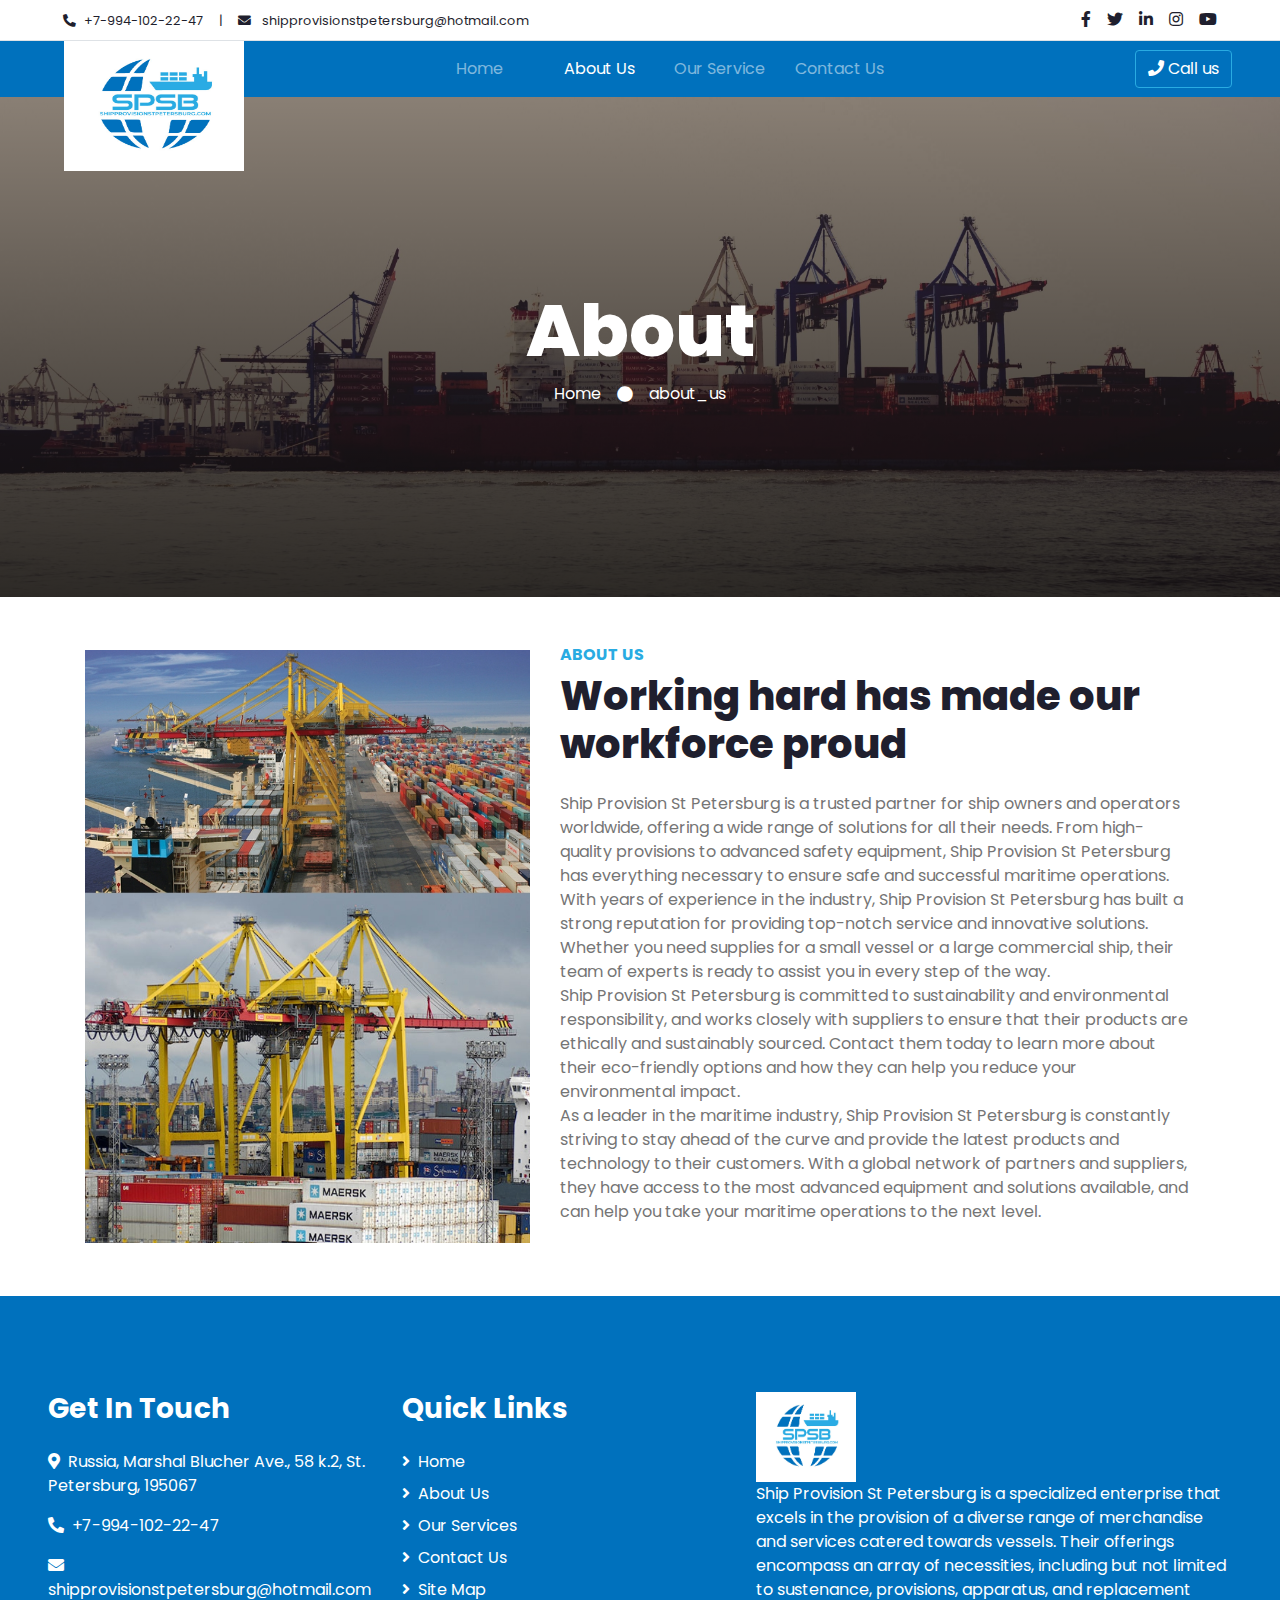
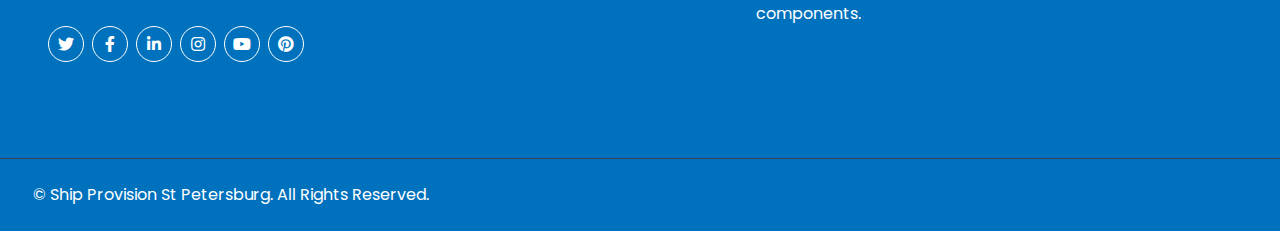
==== commit 09c15457: "updated" ====
--- a/about_us.html
+++ b/about_us.html
@@ -174,7 +174,7 @@
 </div>
 <div class="container-fluid bg-dark text-white border-top py-4 px-sm-3 px-md-5" style="border-color: #3E3E4E !important;">
     <div class="row">
-        <p class="m-0 text-white text-center">&copy; <a href="#">Ship Provision St Petersburg</a>. All Rights Reserved. </p>
+        <p class="m-0 text-white text-center">&copy; Ship Provision St Petersburg. All Rights Reserved. </p>
     </div>
 </div>
 <!-- Footer End -->
--- a/css/style.css
+++ b/css/style.css
@@ -12,7 +12,7 @@
   --pink: #e83e8c;
   --red: #dc3545;
   --orange: #fd7e14;
-  --yellow: #ffc107;
+  --yellow: #29abe2;
   --green: #28a745;
   --teal: #20c997;
   --cyan: #17a2b8;
@@ -23,10 +23,14 @@
   --secondary: #F2F2F4;
   --success: #28a745;
   --info: #17a2b8;
-  --warning: #ffc107;
+  --warning: #29abe2;
   --danger: #dc3545;
   --light: #FFFFFF;
   --dark: #1F1F2E;
+  /* bg color  */
+  --bgdark:#0071BD;
+  /* --bgdark:#0071bc; */
+
   --breakpoint-xs: 0;
   --breakpoint-sm: 576px;
   --breakpoint-md: 768px;
@@ -2365,14 +2369,14 @@
 
 .btn-primary {
   color: #fff;
-  background-color: #1F1F2E;
-  border-color: #1F1F2E;
+  background-color: var(--bgdark);
+  border-color: var(--bgdark);
 }
 
 .btn-primary:hover {
   color: #fff;
-  background-color: #d93d00;
-  border-color: #cc3a00;
+  background-color: var(--warning);
+  border-color: var(--warning);
 }
 
 .btn-primary:focus, .btn-primary.focus {
@@ -2788,18 +2792,18 @@
 }
 
 .btn-outline-warning {
-  color: #ffc107;
-  border-color: #ffc107;
+  color: #fff;
+  border-color: var(--warning);
 }
 
 .btn-outline-warning:hover {
-  color: #212529;
-  background-color: #ffc107;
-  border-color: #ffc107;
+  color: #fff;
+  background-color: var(--bgdark);
+  border-color: var(--warning);
 }
 
 .btn-outline-warning:focus, .btn-outline-warning.focus {
-  box-shadow: 0 0 0 0.2rem rgba(255, 193, 7, 0.5);
+  box-shadow: 0 0 0 0.2rem rgb(44,172,227);
 }
 
 .btn-outline-warning.disabled, .btn-outline-warning:disabled {
@@ -6169,7 +6173,7 @@
 }
 
 .bg-dark {
-  background-color: #1F1F2E !important;
+  background-color: var(--bgdark) !important;
 }
 
 a.bg-dark:hover, a.bg-dark:focus,
@@ -9301,7 +9305,7 @@
 }
 
 .text-warning {
-  color: #ffc107 !important;
+  color: var(--yellow) !important;
 }
 
 a.text-warning:hover, a.text-warning:focus {
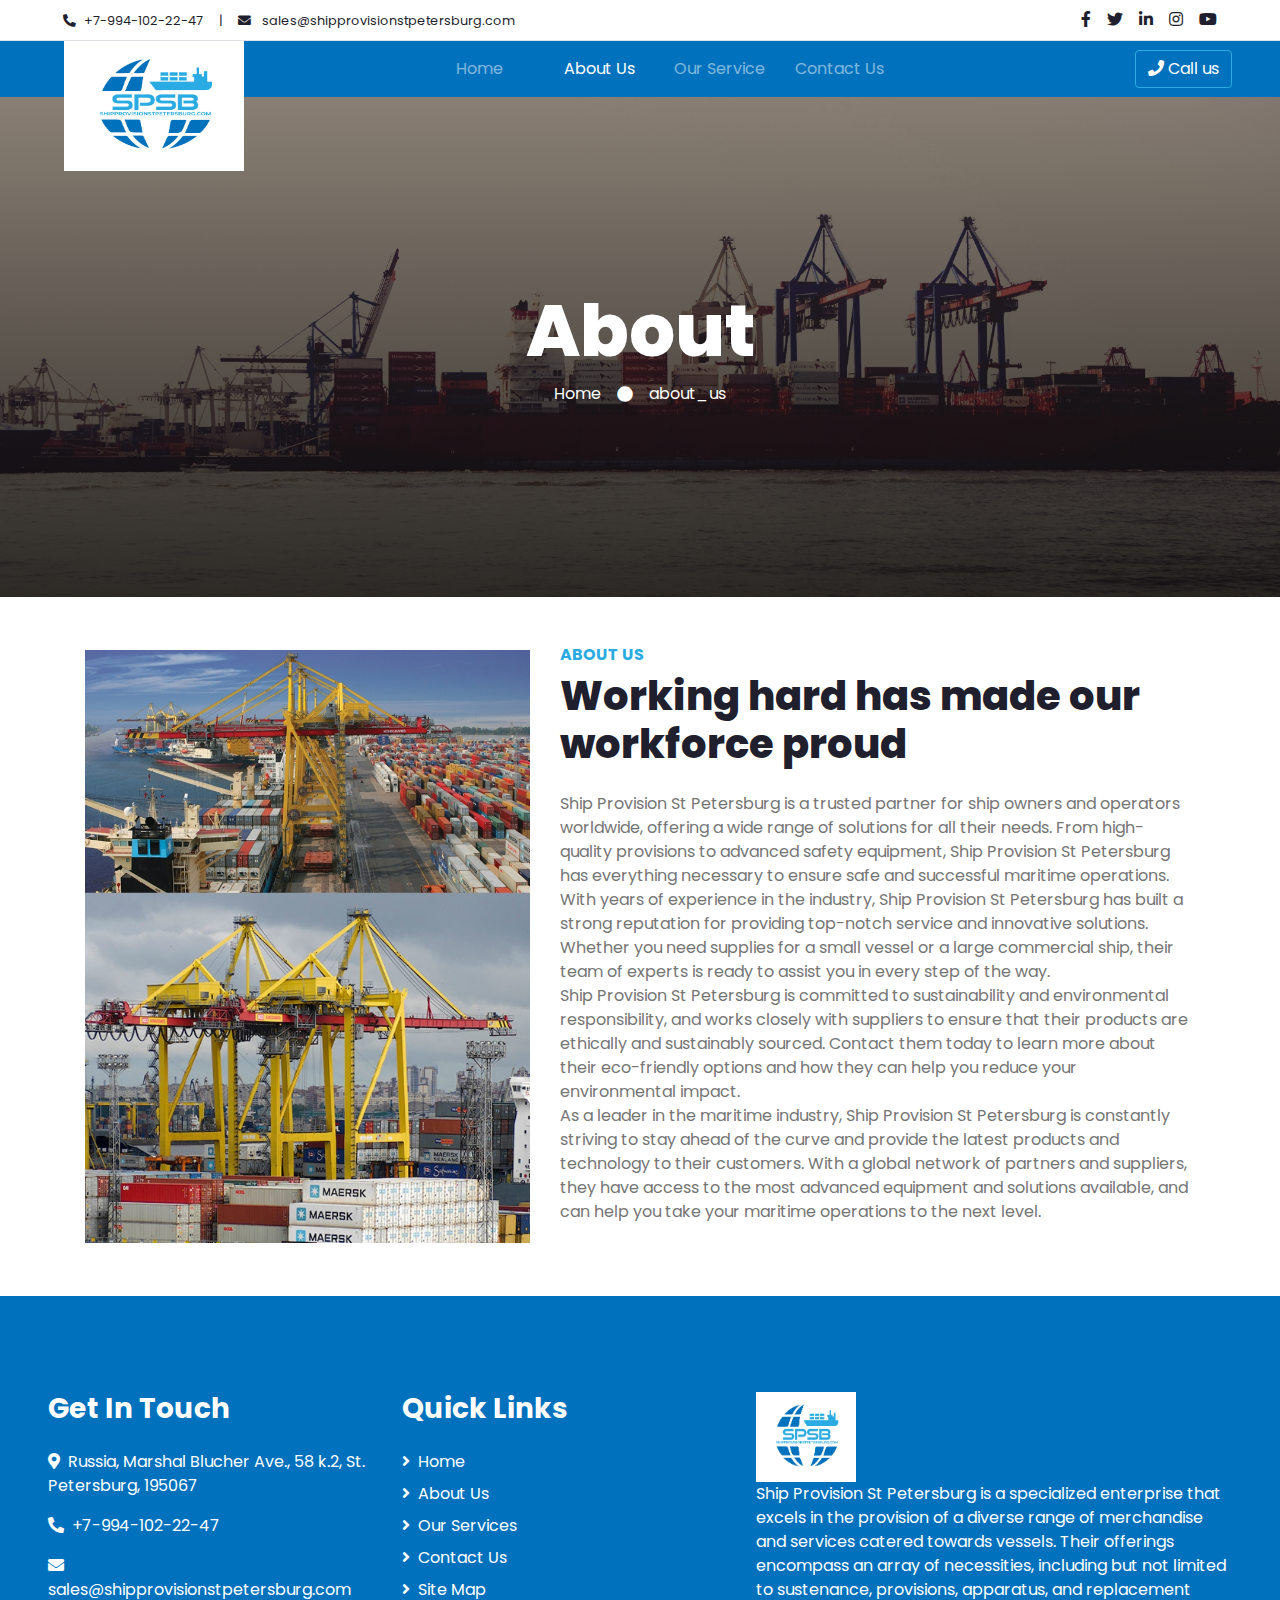
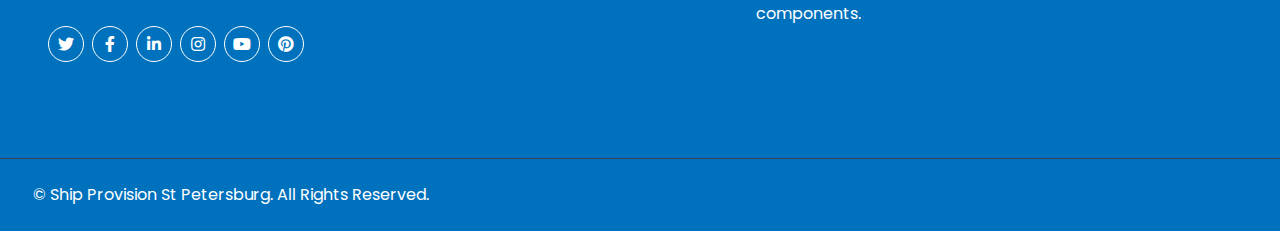
==== commit ac4a8165: "update_email" ====
--- a/about_us.html
+++ b/about_us.html
@@ -9,7 +9,7 @@
     <meta name="description" content="We offer efficient and reliable cargo shipping services to transport goods worldwide. Our services cover containerized, bulk, and oversized cargo, and we provide comprehensive logistics solutions for businesses of any size. To learn more about our offerings, get in touch with us today.">
 
     <!-- Favicon -->
-    <link href="./img/favicon.jpg" rel="icon">
+    <link href="./img/favicon.png" rel="icon">
 
     <!-- Google Web Fonts -->
     <link rel="preconnect" href="https://fonts.gstatic.com">
@@ -20,7 +20,7 @@
     <link href="https://cdnjs.cloudflare.com/ajax/libs/font-awesome/5.10.0/css/all.min.css" rel="stylesheet">
 
     <!-- Libraries Stylesheet -->
-    <link href="./lib/owlcarousel/assets/owl.carousel.min.css" rel="stylesheet">
+    <link href="./lib/owlcarousel/owl.carousel.min.js" rel="stylesheet">
 
     <!-- Customized Bootstrap Stylesheet -->
     <link href="./css/style.css" rel="stylesheet">
@@ -35,7 +35,7 @@
                     <small><i class="fa fa-phone-alt mr-2"></i><a href="tel:+7-902-484-27-05" class="text-dark text-decoration-none">+7-994-102-22-47</a></small>
                     <small class="px-3">|</small>
                     <small><i class="fa fa-envelope mr-2"></i>
-                    <a href="mailto:shipprovisionstpetersburg@hotmail.com" class="text-dark text-decoration-none">shipprovisionstpetersburg@hotmail.com</a></small>
+                    <a href="mailto:sales@shipprovisionstpetersburg.com" class="text-dark text-decoration-none">sales@shipprovisionstpetersburg.com</a></small>
                 </div>
             </div>
             <div class="col-lg-6 text-center text-lg-right">
@@ -143,7 +143,7 @@
                     <h3 class="text-primary mb-4">Get In Touch</h3>
                     <p><i class="fa fa-map-marker-alt mr-2"></i>Russia, Marshal Blucher Ave., 58 k.2, St. Petersburg, 195067</p>
                     <p><i class="fa fa-phone-alt mr-2"></i><a href="tel:+7-902-484-27-05" class="text-white text-decoration-none">+7-994-102-22-47</a></p>
-                    <p><i class="fa fa-envelope mr-2"></i><a href="mailto:shipprovisionstpetersburg@hotmail.com" class="text-white text-decoration-none">shipprovisionstpetersburg@hotmail.com</a></p>
+                    <p><i class="fa fa-envelope mr-2"></i><a href="mailto:sales@shipprovisionstpetersburg.com" class="text-white text-decoration-none">sales@shipprovisionstpetersburg.com</a></p>
                     <div class="d-flex justify-content-start mt-4">
                         <a class="btn btn-outline-light btn-social mr-2" href="#"><i class="fab fa-twitter"></i></a>
                         <a class="btn btn-outline-light btn-social mr-2" href="#"><i class="fab fa-facebook-f"></i></a>
@@ -194,7 +194,7 @@
     <script src="./lib/owlcarousel/owl.carousel.min.js"></script>
 
     <!-- Contact Javascript File -->
-    <script src="./mail/jqBootstrapValidation.min.js"></script>
+   
     <script src="./mail/contact.js"></script>
 
     <!-- Template Javascript -->
--- a/css/style.css
+++ b/css/style.css
@@ -1,10 +1,3 @@
-/******* Bootstrap Theming ********/
-/*!
- * Bootstrap v4.5.3 (https://getbootstrap.com/)
- * Copyright 2011-2020 The Bootstrap Authors
- * Copyright 2011-2020 Twitter, Inc.
- * Licensed under MIT (https://github.com/twbs/bootstrap/blob/main/LICENSE)
- */
 :root {
   --blue: #007bff;
   --indigo: #6610f2;
@@ -1864,7 +1857,11 @@
     border: 0;
   }
 }
-
+ul {
+  --icon-space: 1.3em;
+  list-style: none;
+  padding: 0;
+}
 .table-responsive {
   display: block;
   width: 100%;
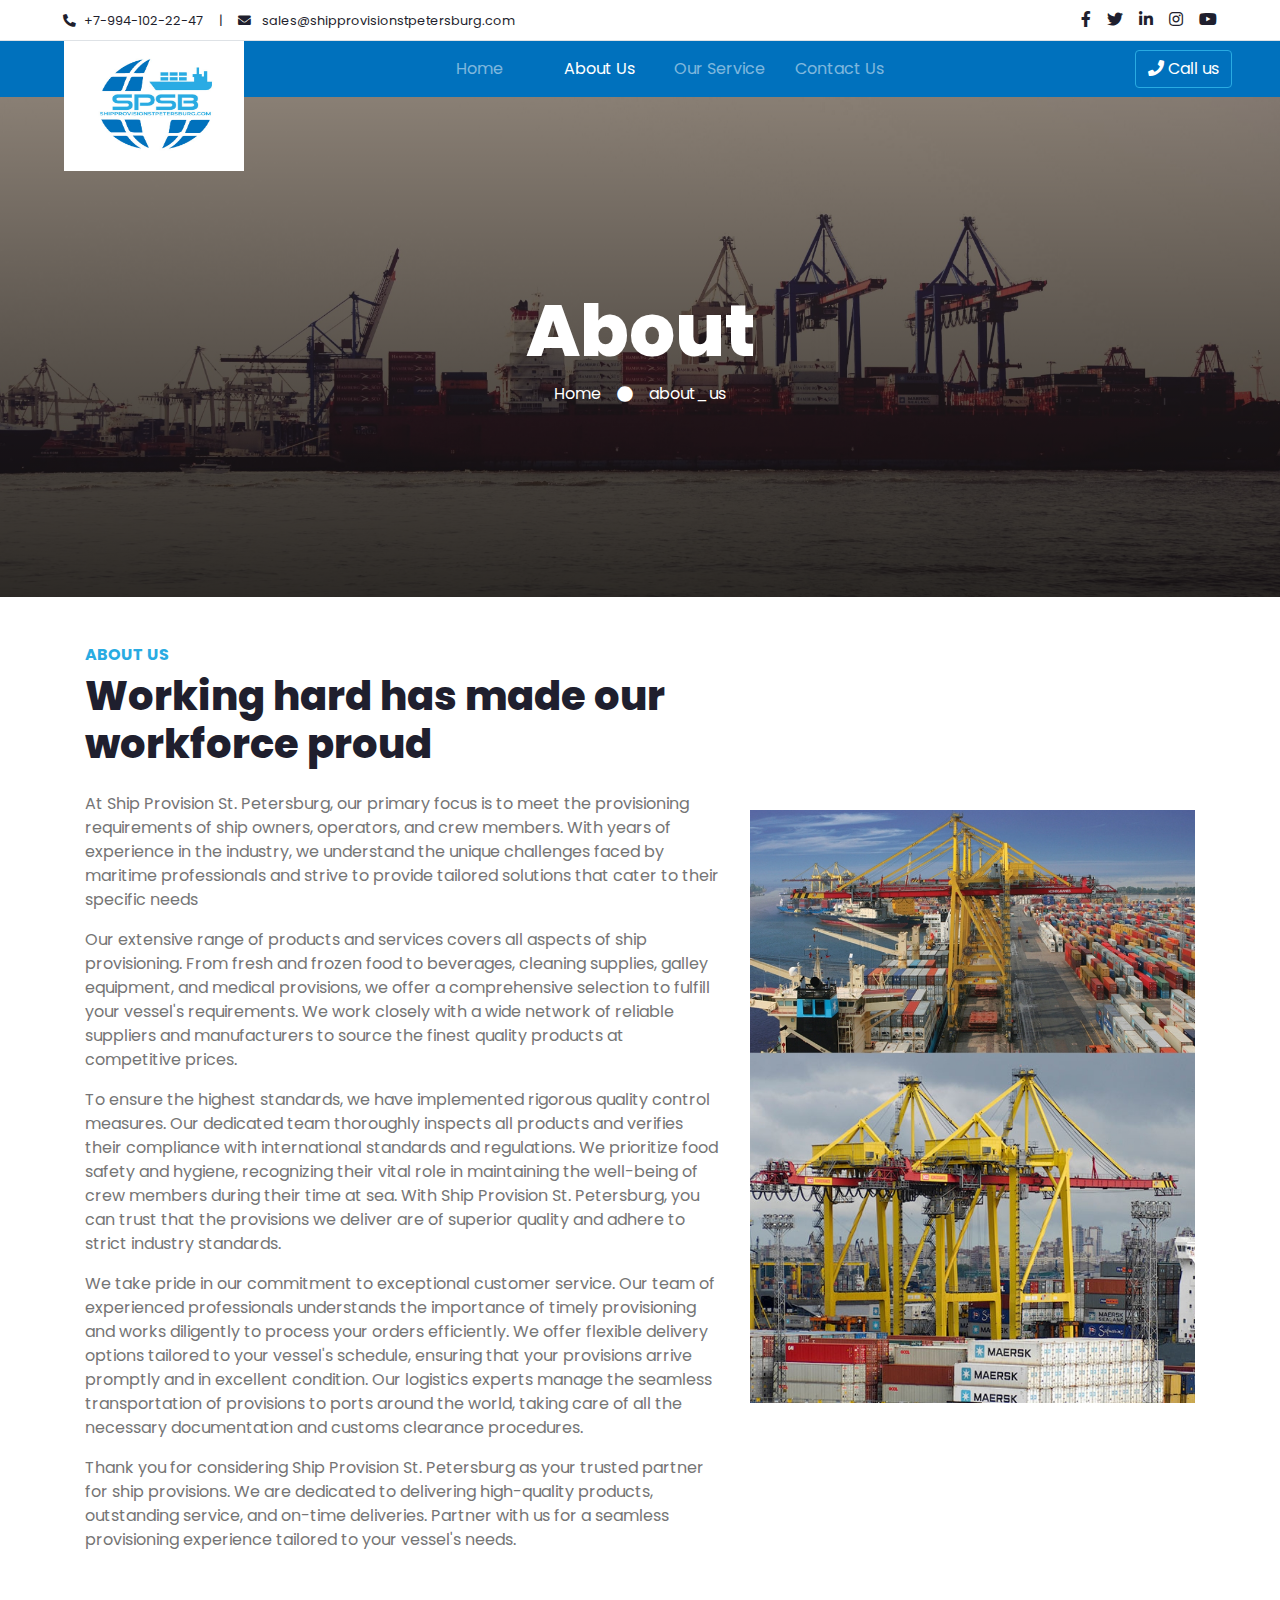
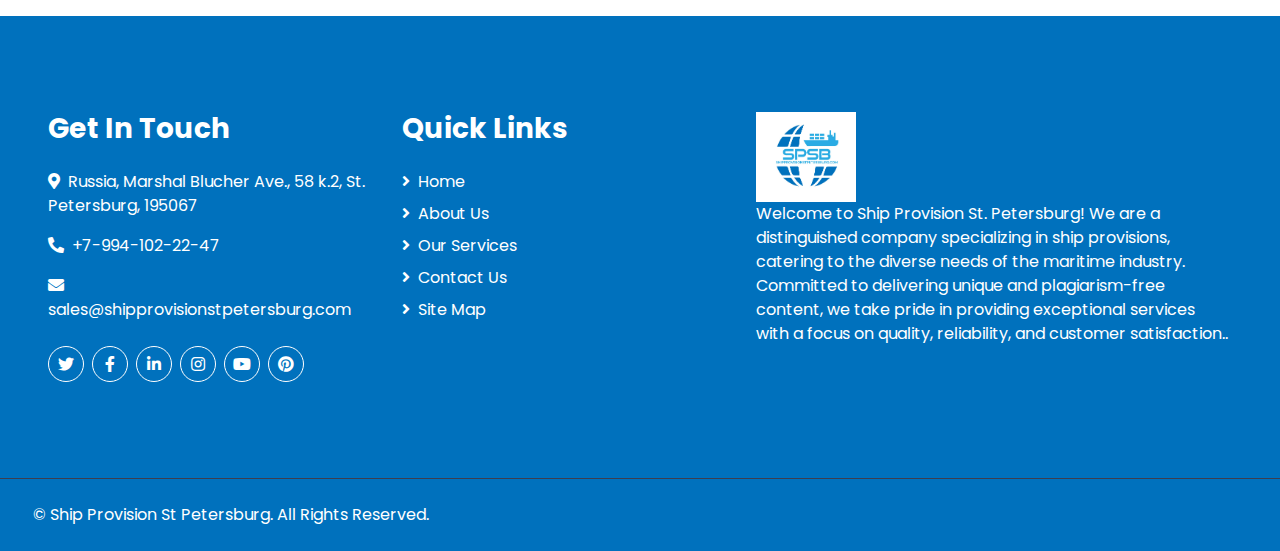
==== commit c9cb75a7: "updated_content" ====
--- a/about_us.html
+++ b/about_us.html
@@ -102,31 +102,21 @@
     <div class="container-fluid">
         <div class="container">
             <div class="row align-items-center">
+                <div class="col-lg-7 py-5 py-lg-0">
+                    <h6 class="text-warning text-uppercase font-weight-bold">About Us</h6>
+                    <h1 class="mb-4">Working hard has made our workforce proud</h1>
+                    <p >At Ship Provision St. Petersburg, our primary focus is to meet the provisioning requirements of ship owners, operators, and crew members. With years of experience in the industry, we understand the unique challenges faced by maritime professionals and strive to provide tailored solutions that cater to their specific needs</p>
+                    <p>Our extensive range of products and services covers all aspects of ship provisioning. From fresh and frozen food to beverages, cleaning supplies, galley equipment, and medical provisions, we offer a comprehensive selection to fulfill your vessel's requirements. We work closely with a wide network of reliable suppliers and manufacturers to source the finest quality products at competitive prices.</p>
+                    <p>To ensure the highest standards, we have implemented rigorous quality control measures. Our dedicated team thoroughly inspects all products and verifies their compliance with international standards and regulations. We prioritize food safety and hygiene, recognizing their vital role in maintaining the well-being of crew members during their time at sea. With Ship Provision St. Petersburg, you can trust that the provisions we deliver are of superior quality and adhere to strict industry standards.</p>
+                    <p>We take pride in our commitment to exceptional customer service. Our team of experienced professionals understands the importance of timely provisioning and works diligently to process your orders efficiently. We offer flexible delivery options tailored to your vessel's schedule, ensuring that your provisions arrive promptly and in excellent condition. Our logistics experts manage the seamless transportation of provisions to ports around the world, taking care of all the necessary documentation and customs clearance procedures.</p>
+                    <p>Thank you for considering Ship Provision St. Petersburg as your trusted partner for ship provisions. We are dedicated to delivering high-quality products, outstanding service, and on-time deliveries. Partner with us for a seamless provisioning experience tailored to your vessel's needs.</p>
+
+                </div>
                 <div class="col-lg-5">
                     <img class="img-fluid w-100" src="./img/feature.jpg" alt="About Us">
                 </div>
-                <div class="col-lg-7 py-5 py-lg-0">
-                    <h6 class="text-warning text-uppercase font-weight-bold">About Us</h6>
-                    <h1 class="mb-4">Working hard has made our workforce proud</h1>
-                    <p class="mb-4">Ship Provision St Petersburg is a trusted partner for ship owners and operators
-                        worldwide, offering a wide range of solutions for all their needs. From high-quality provisions
-                        to advanced safety equipment, Ship Provision St Petersburg has everything necessary to ensure
-                        safe and successful maritime operations. <br>
-                        With years of experience in the industry, Ship Provision St Petersburg has built a strong
-                        reputation for providing top-notch service and innovative solutions. Whether you need supplies
-                        for a small vessel or a large commercial ship, their team of experts is ready to assist you in
-                        every step of the way. <br>
-                        Ship Provision St Petersburg is committed to sustainability and environmental responsibility,
-                        and works closely with suppliers to ensure that their products are ethically and sustainably
-                        sourced. Contact them today to learn more about their eco-friendly options and how they can help
-                        you reduce your environmental impact.<br>
-                        As a leader in the maritime industry, Ship Provision St Petersburg is constantly striving to
-                        stay ahead of the curve and provide the latest products and technology to their customers. With
-                        a global network of partners and suppliers, they have access to the most advanced equipment and
-                        solutions available, and can help you take your maritime operations to the next level.</p>
+            </div>
 
-                </div>
-            </div>
         </div>
     </div>
     <!-- About End -->
@@ -134,50 +124,50 @@
 
 
 
-   <!-- Footer Start -->
-   <div class="container-fluid bg-dark text-white mt-5 py-5 px-sm-3 px-md-5">
-    <div class="row pt-5">
-        <div class="col-lg-7 col-md-6">
-            <div class="row">
-                <div class="col-md-6 mb-5">
-                    <h3 class="text-primary mb-4">Get In Touch</h3>
-                    <p><i class="fa fa-map-marker-alt mr-2"></i>Russia, Marshal Blucher Ave., 58 k.2, St. Petersburg, 195067</p>
-                    <p><i class="fa fa-phone-alt mr-2"></i><a href="tel:+7-902-484-27-05" class="text-white text-decoration-none">+7-994-102-22-47</a></p>
-                    <p><i class="fa fa-envelope mr-2"></i><a href="mailto:sales@shipprovisionstpetersburg.com" class="text-white text-decoration-none">sales@shipprovisionstpetersburg.com</a></p>
-                    <div class="d-flex justify-content-start mt-4">
-                        <a class="btn btn-outline-light btn-social mr-2" href="#"><i class="fab fa-twitter"></i></a>
-                        <a class="btn btn-outline-light btn-social mr-2" href="#"><i class="fab fa-facebook-f"></i></a>
-                        <a class="btn btn-outline-light btn-social mr-2" href="#"><i class="fab fa-linkedin-in"></i></a>
-                        <a class="btn btn-outline-light btn-social mr-2" href="https://www.instagram.com/shipprovisionst.petersburg/"><i class="fab fa-instagram"></i></a>
-                        <a class="btn btn-outline-light btn-social mr-2" href=""><i class="fab fa-youtube"></i></a>
-                        <a class="btn btn-outline-light btn-social" href="https://ru.pinterest.com/shipprovisionstpetersburg/"><i class="fab fa-pinterest"></i></a>
+      <!-- Footer Start -->
+      <div class="container-fluid bg-dark text-white mt-5 py-5 px-sm-3 px-md-5">
+        <div class="row pt-5">
+            <div class="col-lg-7 col-md-6">
+                <div class="row">
+                    <div class="col-md-6 mb-5">
+                        <h3 class="text-primary mb-4">Get In Touch</h3>
+                        <p><i class="fa fa-map-marker-alt mr-2"></i>Russia, Marshal Blucher Ave., 58 k.2, St. Petersburg, 195067</p>
+                        <p><i class="fa fa-phone-alt mr-2"></i><a href="tel:+7-902-484-27-05" class="text-white text-decoration-none">+7-994-102-22-47</a></p>
+                        <p><i class="fa fa-envelope mr-2"></i><a href="mailto:sales@shipprovisionstpetersburg.com" class="text-white text-decoration-none">sales@shipprovisionstpetersburg.com</a></p>
+                        <div class="d-flex justify-content-start mt-4">
+                            <a class="btn btn-outline-light btn-social mr-2" href="#"><i class="fab fa-twitter"></i></a>
+                            <a class="btn btn-outline-light btn-social mr-2" href="#"><i class="fab fa-facebook-f"></i></a>
+                            <a class="btn btn-outline-light btn-social mr-2" href="#"><i class="fab fa-linkedin-in"></i></a>
+                            <a class="btn btn-outline-light btn-social mr-2" href="https://www.instagram.com/shipprovisionst.petersburg/"><i class="fab fa-instagram"></i></a>
+                            <a class="btn btn-outline-light btn-social mr-2" href=""><i class="fab fa-youtube"></i></a>
+                            <a class="btn btn-outline-light btn-social" href="https://ru.pinterest.com/shipprovisionstpetersburg/"><i class="fab fa-pinterest"></i></a>
+                        </div>
                     </div>
-                </div>
-                <div class="col-md-6 mb-5">
-                    <h3 class="text-primary mb-4">Quick Links</h3>
-                    <div class="d-flex flex-column justify-content-start">
-                        <a class="text-white mb-2" href="./index.html"><i class="fa fa-angle-right mr-2"></i>Home</a>
-                        <a class="text-white mb-2" href="./about_us.html"><i class="fa fa-angle-right mr-2"></i>About Us</a>
-                        <a class="text-white mb-2" href="./our_service.html"><i class="fa fa-angle-right mr-2"></i>Our Services</a>
-                        <a class="text-white mb-2" href="./contact_us.html"><i class="fa fa-angle-right mr-2"></i>Contact Us</a>
-                        <a class="text-white" href="./site_map.html"><i class="fa fa-angle-right mr-2"></i>Site Map</a>
+                    <div class="col-md-6 mb-5">
+                        <h3 class="text-primary mb-4">Quick Links</h3>
+                        <div class="d-flex flex-column justify-content-start">
+                            <a class="text-white mb-2" href="./index.html"><i class="fa fa-angle-right mr-2"></i>Home</a>
+                            <a class="text-white mb-2" href="./about_us.html"><i class="fa fa-angle-right mr-2"></i>About Us</a>
+                            <a class="text-white mb-2" href="./our_service.html"><i class="fa fa-angle-right mr-2"></i>Our Services</a>
+                            <a class="text-white mb-2" href="./contact_us.html"><i class="fa fa-angle-right mr-2"></i>Contact Us</a>
+                            <a class="text-white" href="./site_map.html"><i class="fa fa-angle-right mr-2"></i>Site Map</a>
+                        </div>
                     </div>
                 </div>
             </div>
-        </div>
-        <div class="col-lg-5 col-md-6 mb-5">
-            <img src="./img/shipprovisionstpetersburgjpeg.jpg" alt="fOOTER ABOUT US IMAGE" height="90px" width="100px">
-            <!-- <h3 class="text-primary mb-4">Ship Provision St Petersburg</h3> -->
-            <p>Ship Provision St Petersburg  is a specialized enterprise that excels in the provision of a diverse range of merchandise and services catered towards vessels. Their offerings encompass an array of necessities, including but not limited to sustenance, provisions, apparatus, and replacement components.</p>
+            <div class="col-lg-5 col-md-6 mb-5">
+                <img src="./img/shipprovisionstpetersburgjpeg.jpg" alt="fOOTER ABOUT US IMAGE" height="90px" width="100px">
+                <!-- <h3 class="text-primary mb-4">Ship Provision St Petersburg</h3> -->
+                <p>Welcome to Ship Provision St. Petersburg! We are a distinguished company specializing in ship provisions, catering to the diverse needs of the maritime industry. Committed to delivering unique and plagiarism-free content, we take pride in providing exceptional services with a focus on quality, reliability, and customer satisfaction..</p>
+            </div>
         </div>
     </div>
-</div>
-<div class="container-fluid bg-dark text-white border-top py-4 px-sm-3 px-md-5" style="border-color: #3E3E4E !important;">
-    <div class="row">
-        <p class="m-0 text-white text-center">&copy; Ship Provision St Petersburg. All Rights Reserved. </p>
+    <div class="container-fluid bg-dark text-white border-top py-4 px-sm-3 px-md-5" style="border-color: #3E3E4E !important;">
+        <div class="row">
+            <p class="m-0 text-white text-center">&copy; Ship Provision St Petersburg. All Rights Reserved. </p>
+        </div>
     </div>
-</div>
-<!-- Footer End -->
+    <!-- Footer End -->
 
 
 
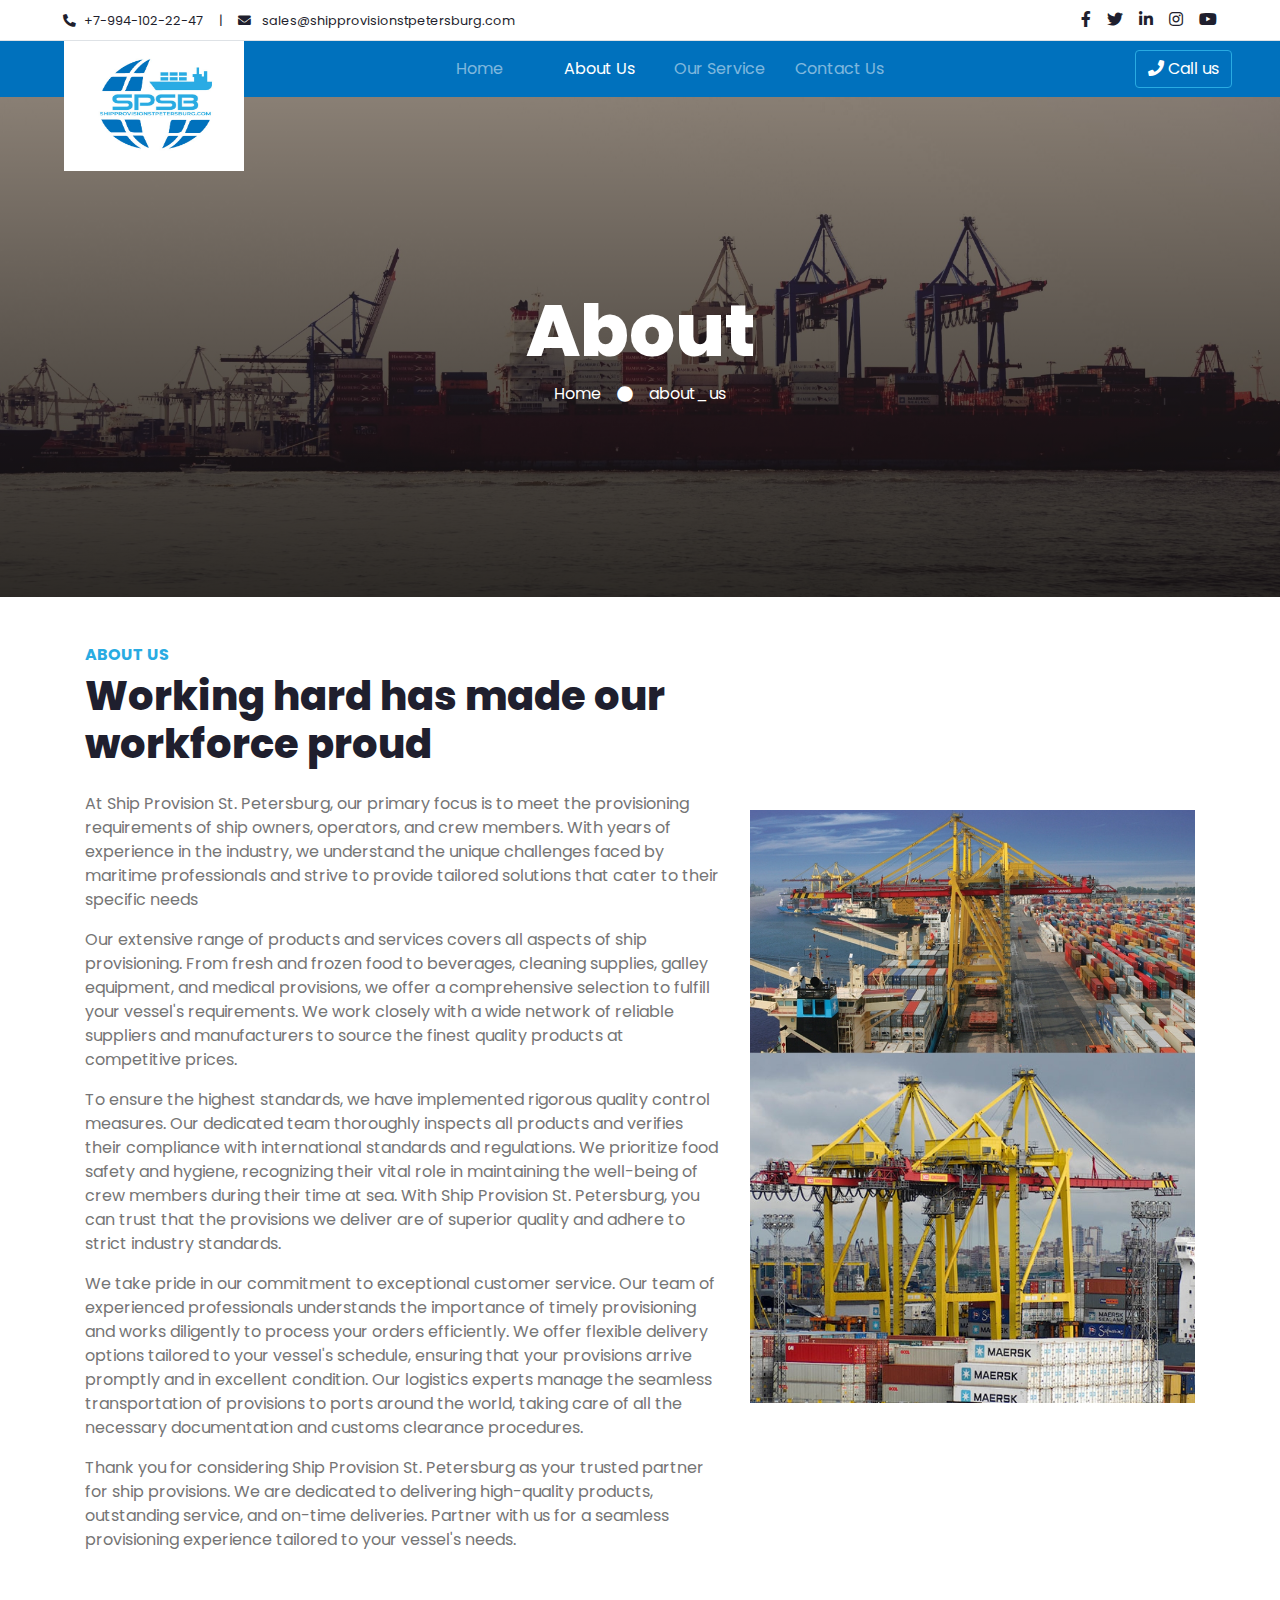
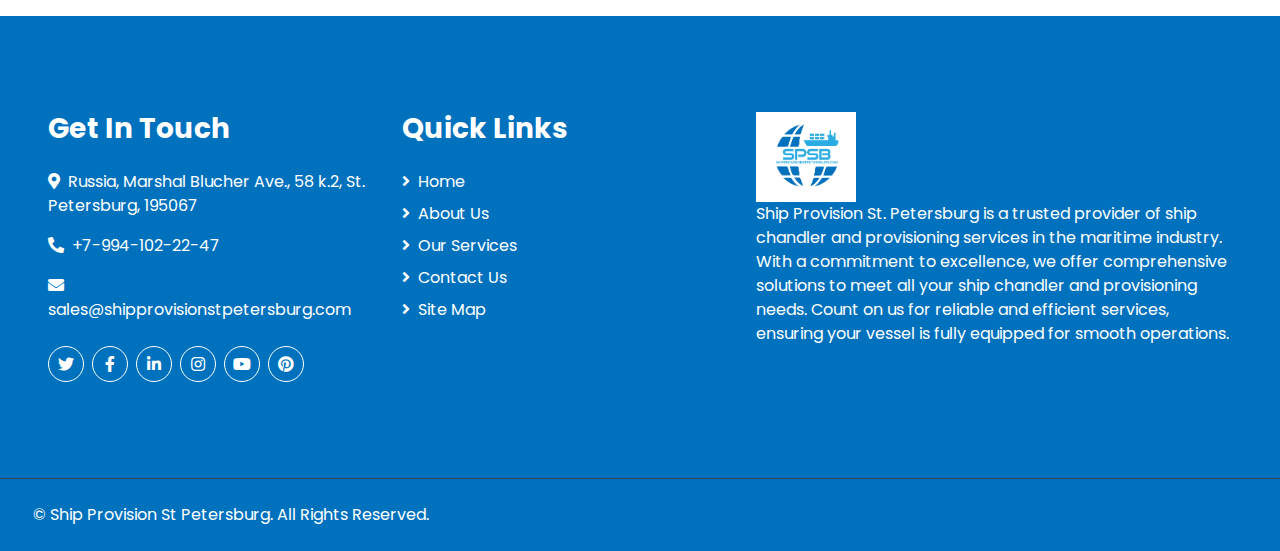
==== commit 08c84613: "updated_code" ====
--- a/about_us.html
+++ b/about_us.html
@@ -124,51 +124,50 @@
 
 
 
-      <!-- Footer Start -->
-      <div class="container-fluid bg-dark text-white mt-5 py-5 px-sm-3 px-md-5">
-        <div class="row pt-5">
-            <div class="col-lg-7 col-md-6">
-                <div class="row">
-                    <div class="col-md-6 mb-5">
-                        <h3 class="text-primary mb-4">Get In Touch</h3>
-                        <p><i class="fa fa-map-marker-alt mr-2"></i>Russia, Marshal Blucher Ave., 58 k.2, St. Petersburg, 195067</p>
-                        <p><i class="fa fa-phone-alt mr-2"></i><a href="tel:+7-902-484-27-05" class="text-white text-decoration-none">+7-994-102-22-47</a></p>
-                        <p><i class="fa fa-envelope mr-2"></i><a href="mailto:sales@shipprovisionstpetersburg.com" class="text-white text-decoration-none">sales@shipprovisionstpetersburg.com</a></p>
-                        <div class="d-flex justify-content-start mt-4">
-                            <a class="btn btn-outline-light btn-social mr-2" href="#"><i class="fab fa-twitter"></i></a>
-                            <a class="btn btn-outline-light btn-social mr-2" href="#"><i class="fab fa-facebook-f"></i></a>
-                            <a class="btn btn-outline-light btn-social mr-2" href="#"><i class="fab fa-linkedin-in"></i></a>
-                            <a class="btn btn-outline-light btn-social mr-2" href="https://www.instagram.com/shipprovisionst.petersburg/"><i class="fab fa-instagram"></i></a>
-                            <a class="btn btn-outline-light btn-social mr-2" href=""><i class="fab fa-youtube"></i></a>
-                            <a class="btn btn-outline-light btn-social" href="https://ru.pinterest.com/shipprovisionstpetersburg/"><i class="fab fa-pinterest"></i></a>
-                        </div>
+       <!-- Footer Start -->
+   <div class="container-fluid bg-dark text-white mt-5 py-5 px-sm-3 px-md-5">
+    <div class="row pt-5">
+        <div class="col-lg-7 col-md-6">
+            <div class="row">
+                <div class="col-md-6 mb-5">
+                    <h3 class="text-primary mb-4">Get In Touch</h3>
+                    <p><i class="fa fa-map-marker-alt mr-2"></i>Russia, Marshal Blucher Ave., 58 k.2, St. Petersburg, 195067</p>
+                    <p><i class="fa fa-phone-alt mr-2"></i><a href="tel:+7-902-484-27-05" class="text-white text-decoration-none">+7-994-102-22-47</a></p>
+                    <p><i class="fa fa-envelope mr-2"></i><a href="mailto:sales@shipprovisionstpetersburg.com" class="text-white text-decoration-none">sales@shipprovisionstpetersburg.com</a></p>
+                    <div class="d-flex justify-content-start mt-4">
+                        <a class="btn btn-outline-light btn-social mr-2" href="#"><i class="fab fa-twitter"></i></a>
+                        <a class="btn btn-outline-light btn-social mr-2" href="#"><i class="fab fa-facebook-f"></i></a>
+                        <a class="btn btn-outline-light btn-social mr-2" href="#"><i class="fab fa-linkedin-in"></i></a>
+                        <a class="btn btn-outline-light btn-social mr-2" href="https://www.instagram.com/shipprovisionst.petersburg/"><i class="fab fa-instagram"></i></a>
+                        <a class="btn btn-outline-light btn-social mr-2" href=""><i class="fab fa-youtube"></i></a>
+                        <a class="btn btn-outline-light btn-social" href="https://ru.pinterest.com/shipprovisionstpetersburg/"><i class="fab fa-pinterest"></i></a>
                     </div>
-                    <div class="col-md-6 mb-5">
-                        <h3 class="text-primary mb-4">Quick Links</h3>
-                        <div class="d-flex flex-column justify-content-start">
-                            <a class="text-white mb-2" href="./index.html"><i class="fa fa-angle-right mr-2"></i>Home</a>
-                            <a class="text-white mb-2" href="./about_us.html"><i class="fa fa-angle-right mr-2"></i>About Us</a>
-                            <a class="text-white mb-2" href="./our_service.html"><i class="fa fa-angle-right mr-2"></i>Our Services</a>
-                            <a class="text-white mb-2" href="./contact_us.html"><i class="fa fa-angle-right mr-2"></i>Contact Us</a>
-                            <a class="text-white" href="./site_map.html"><i class="fa fa-angle-right mr-2"></i>Site Map</a>
-                        </div>
+                </div>
+                <div class="col-md-6 mb-5">
+                    <h3 class="text-primary mb-4">Quick Links</h3>
+                    <div class="d-flex flex-column justify-content-start">
+                        <a class="text-white mb-2" href="./index.html"><i class="fa fa-angle-right mr-2"></i>Home</a>
+                        <a class="text-white mb-2" href="./about_us.html"><i class="fa fa-angle-right mr-2"></i>About Us</a>
+                        <a class="text-white mb-2" href="./our_service.html"><i class="fa fa-angle-right mr-2"></i>Our Services</a>
+                        <a class="text-white mb-2" href="./contact_us.html"><i class="fa fa-angle-right mr-2"></i>Contact Us</a>
+                        <a class="text-white" href="./site_map.html"><i class="fa fa-angle-right mr-2"></i>Site Map</a>
                     </div>
                 </div>
             </div>
-            <div class="col-lg-5 col-md-6 mb-5">
-                <img src="./img/shipprovisionstpetersburgjpeg.jpg" alt="fOOTER ABOUT US IMAGE" height="90px" width="100px">
-                <!-- <h3 class="text-primary mb-4">Ship Provision St Petersburg</h3> -->
-                <p>Welcome to Ship Provision St. Petersburg! We are a distinguished company specializing in ship provisions, catering to the diverse needs of the maritime industry. Committed to delivering unique and plagiarism-free content, we take pride in providing exceptional services with a focus on quality, reliability, and customer satisfaction..</p>
-            </div>
+        </div>
+        <div class="col-lg-5 col-md-6 mb-5">
+            <img src="./img/shipprovisionstpetersburgjpeg.jpg" alt="fOOTER ABOUT US IMAGE" height="90px" width="100px">
+            <!-- <h3 class="text-primary mb-4">Ship Provision St Petersburg</h3> -->
+            <p>Ship Provision St. Petersburg is a trusted provider of ship chandler and provisioning services in the maritime industry. With a commitment to excellence, we offer comprehensive solutions to meet all your ship chandler and provisioning needs. Count on us for reliable and efficient services, ensuring your vessel is fully equipped for smooth operations.</p>
         </div>
     </div>
-    <div class="container-fluid bg-dark text-white border-top py-4 px-sm-3 px-md-5" style="border-color: #3E3E4E !important;">
-        <div class="row">
-            <p class="m-0 text-white text-center">&copy; Ship Provision St Petersburg. All Rights Reserved. </p>
-        </div>
+</div>
+<div class="container-fluid bg-dark text-white border-top py-4 px-sm-3 px-md-5" style="border-color: #3E3E4E !important;">
+    <div class="row">
+        <p class="m-0 text-white text-center">&copy; Ship Provision St Petersburg. All Rights Reserved. </p>
     </div>
-    <!-- Footer End -->
-
+</div>
+<!-- Footer End -->
 
 
     <!-- Back to Top -->
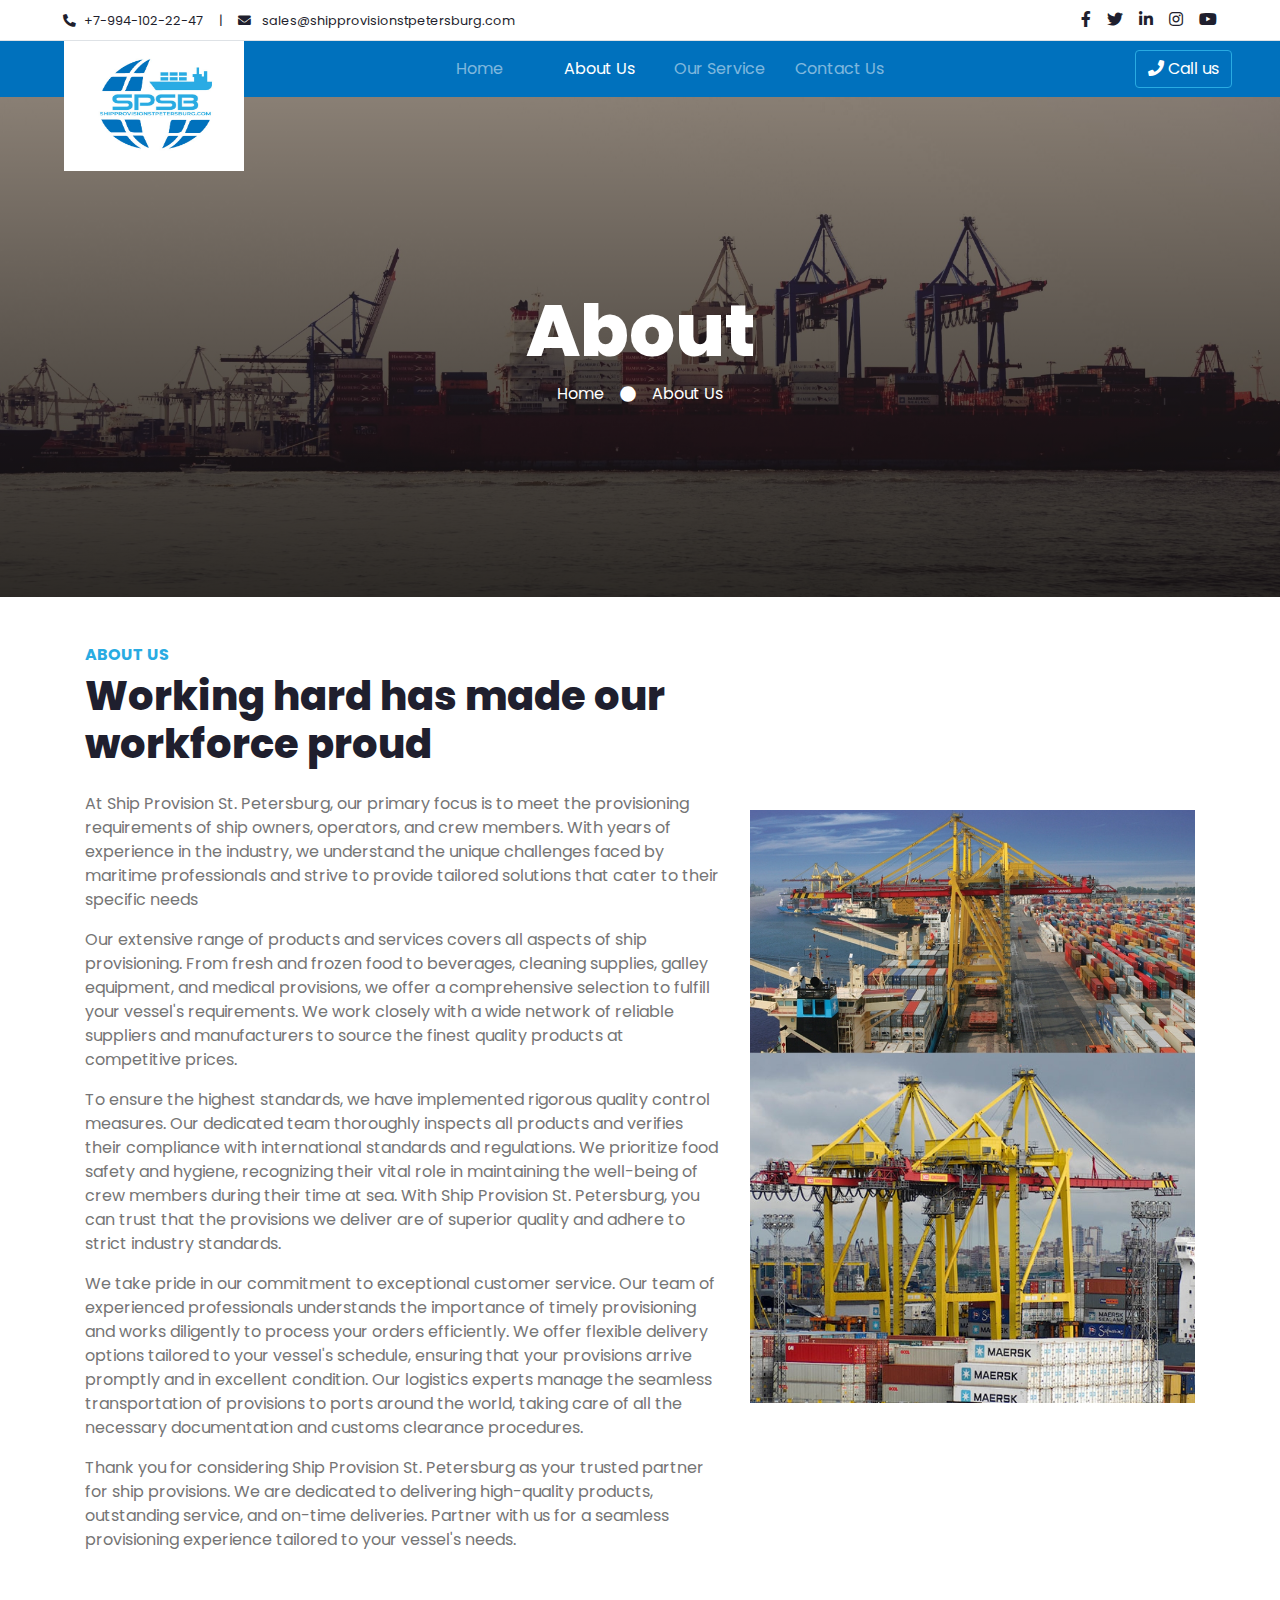
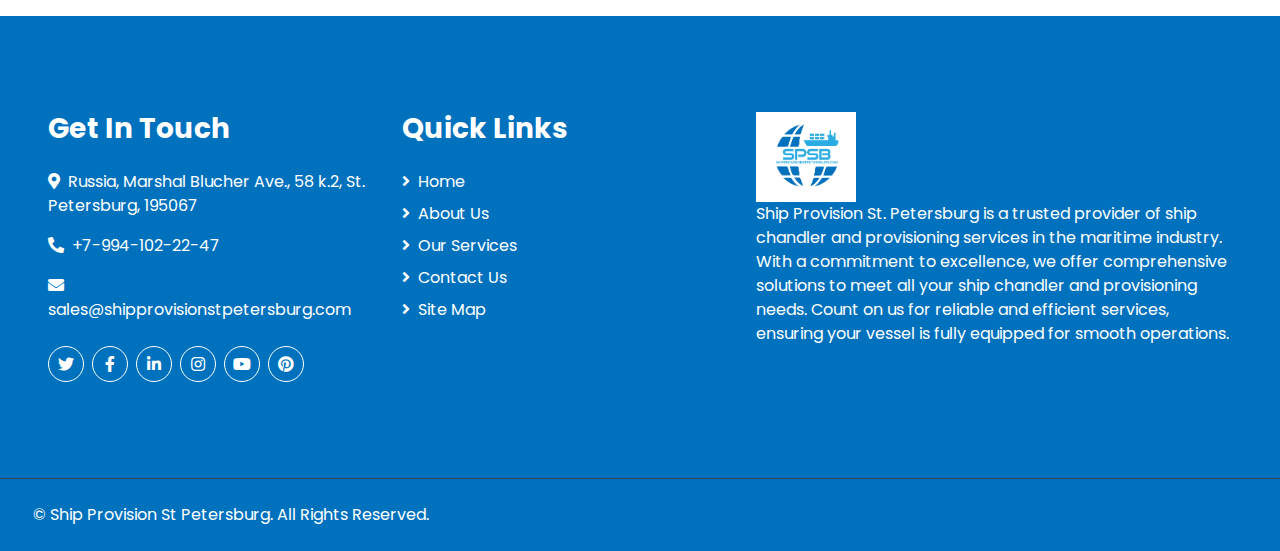
==== commit e4ab4db9: "updated content" ====
--- a/about_us.html
+++ b/about_us.html
@@ -91,9 +91,9 @@
         <div class="container text-center py-5">
             <h1 class="text-white display-3">About</h1>
             <div class="d-inline-flex align-items-center text-white">
-                <p class="m-0"><a class="text-white" href="">Home</a></p>
+                <p class="m-0"><a class="text-white" href="./index.html">Home</a></p>
                 <i class="fa fa-circle px-3"></i>
-                <p class="m-0">about_us</p>
+                <p class="m-0">About Us</p>
             </div>
         </div>
     </div>
